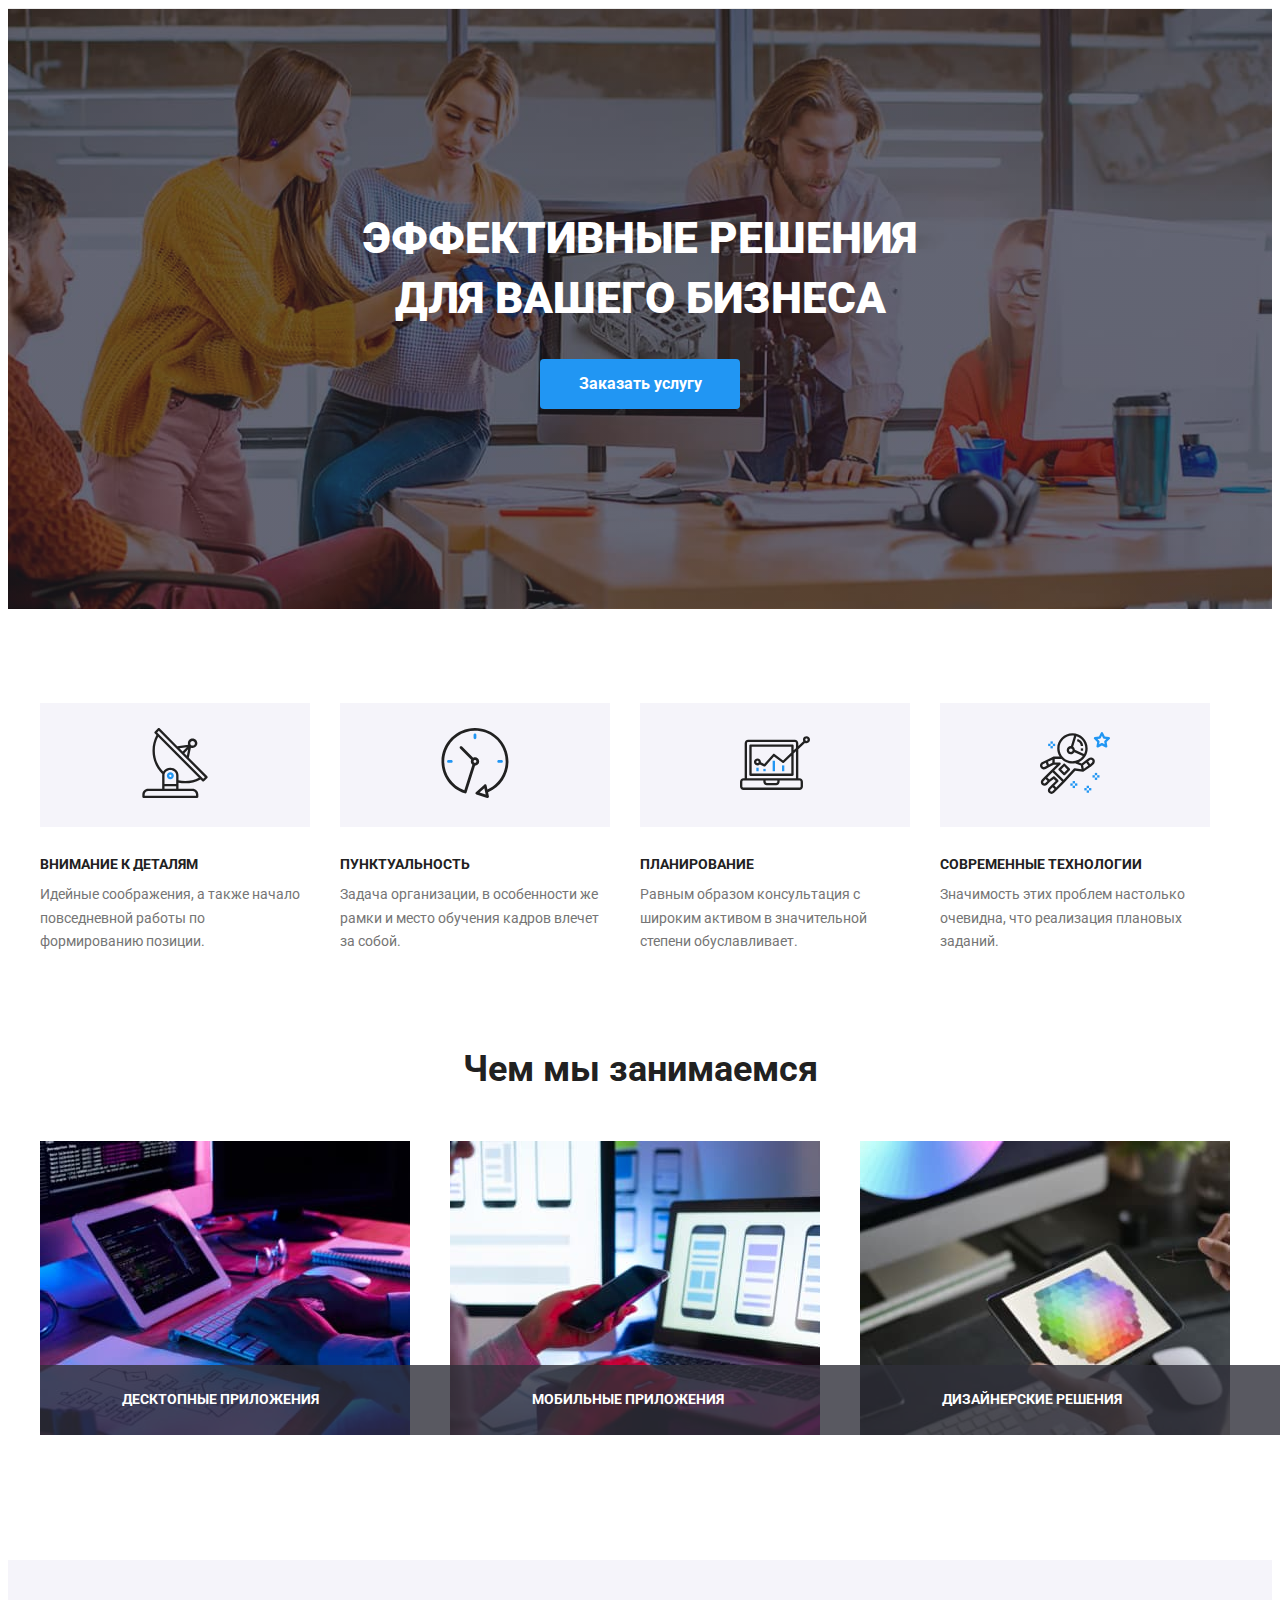
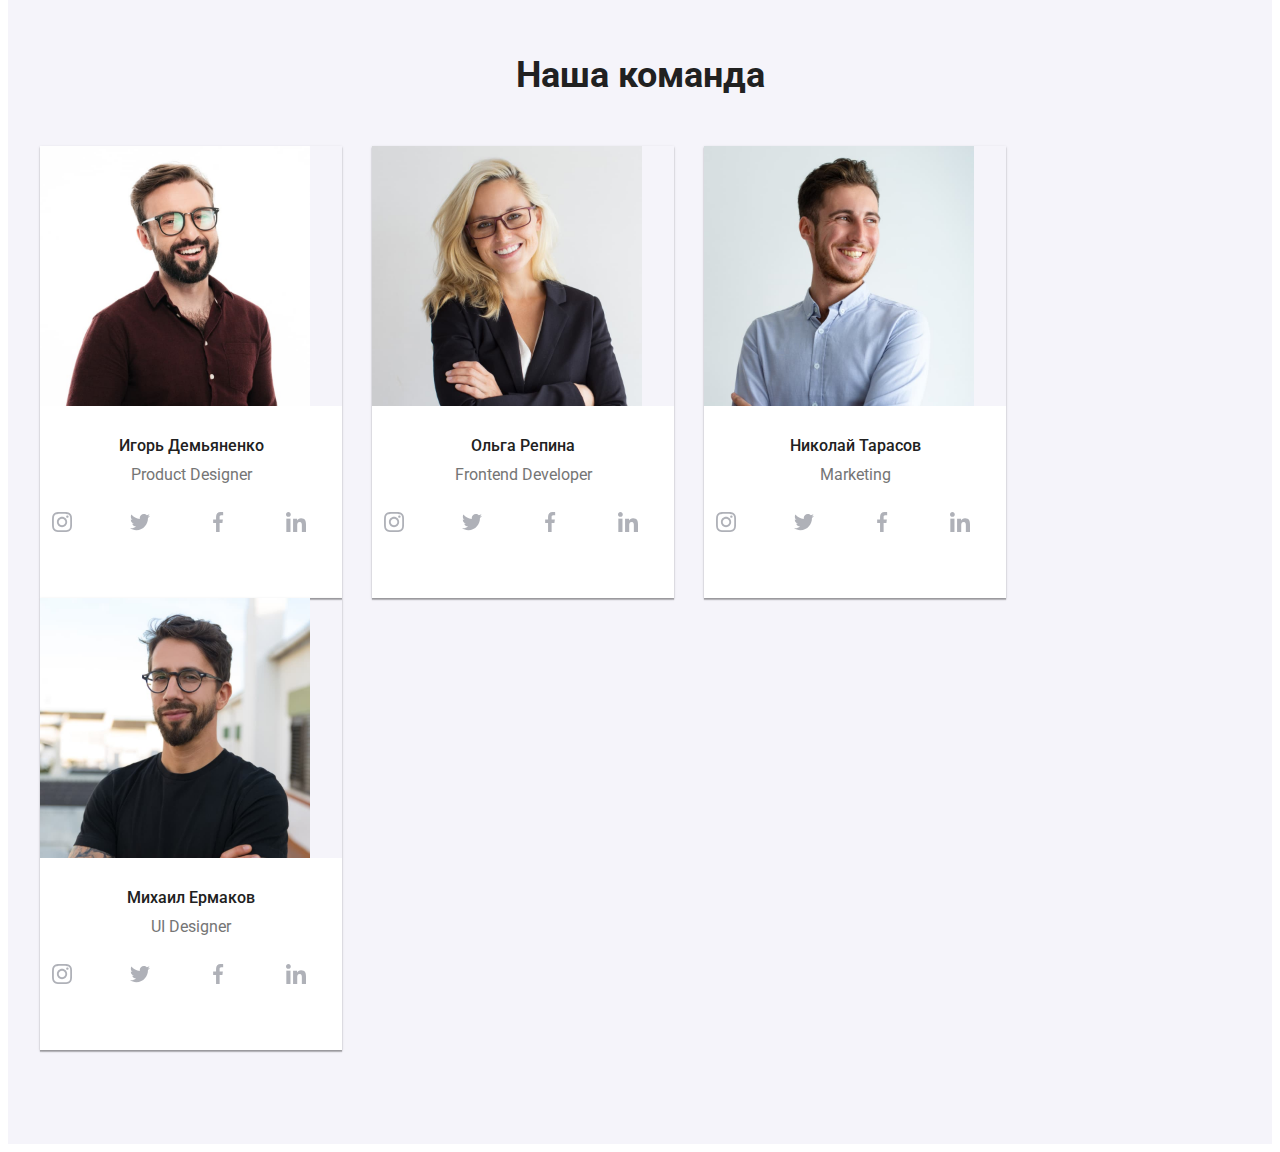
==== index.html @ 9788544d "about+team adaptive" ====
<!DOCTYPE html>
    <html lang="ru">
    <head>
        <meta charset="UTF-8">
        <meta http-equiv="X-UA-Compatible" content="IE=edge">
        <meta name="viewport" content="width=device-width, initial-scale=1.0">
        <title>WebStudio</title>
        <link rel="preconnect" href="https://fonts.gstatic.com">
        <link href="https://fonts.googleapis.com/css2?family=Raleway:wght@700&family=Roboto:wght@400;500;700;900&display=swap" rel="stylesheet">
        <link rel="stylesheet" href="https://cdnjs.cloudflare.com/ajax/libs/modern-normalize/0.2.0/modern-normalize.min.css" integrity="sha512-sqIVMkf5f8XGYI/UZYGs7wODxlUeoj9JknataPfUwtvrSKWMHrMXGZ7Evb6nabFYJQG15vFFyALe6r0nWCD1Ug==" crossorigin="anonymous" referrerpolicy="no-referrer" />
        <link rel="stylesheet" href="https://cdnjs.cloudflare.com/ajax/libs/animate.css/4.1.1/animate.min.css"/>
        <link rel="stylesheet" href="./css/main.min.css">

        </head>
    <body>
        <!-- header -->
         <header class="header">
        <!--<div class="container header-container">
            <nav class="nav">
                <a class="log link" lang="en" href="./">Web<span class="log__studio_black">Studio</span></a>
                <ul class="nav__list">
                    <li class="list nav__item">
                        <a class="link nav__link nav__link_active" href="./index.html">Студия</a>
                    </li>

                    <li class="list nav__item">
                        <a class="link nav__link nav__link_border" href="./portfolio.html">Портфолио</a>
                    </li>

                    <li class="list nav__item">
                        <a class="link nav__link nav__link_border" href="">Контакты</a>
                    </li>
                </ul>
                </nav>
            <ul class="header-adress">
                <li class="list header-adress__list">
                    <a class="link header-adress__link" lang="en" href="mailto:info@devstudio.com">
                        <svg class="header-adress__mail">
                            <use href="./images/svg/symbol-defs.svg#icon-mail">
                            </use>
                        </svg>
                        info@devstudio.com</a>
                    </li>

                <li class="list header-adress__list">
                    <a class="link header-adress__link" href="tel:+380961111111">
                        <svg class="header-adress__tel">
                            <use href="./images/svg/symbol-defs.svg#icon-smartphone">
                            </use>
                        </svg>
                        +38 096 111 11 11</a>
                    </li>
            </ul>
            </div> -->
        </header>
        <main>
        <!-- hero -->
        <section class="hero">
            <h1 class="hero__name">Эффективные решения<br>для вашего бизнеса</h1>
            <button class="button button__hero" type="button" data-modal-open>Заказать услугу</button>
        </section>
        <!-- adout us -->
        <section class="section">
           <div class="container"> 
            <ul class="about">
                <li class="list about__list">
                   <div class="about-us__thumb"> 
                        <svg class="about-img">
                            <use class="about-img__icon" href="./images/svg/symbol-defs.svg#icon-antenna">
                            </use>
                        </svg>
                    </div>
                    <h3 class="about__title">Внимание к деталям</h3>
                    <P class="about__description">Идейные соображения, а также начало повседневной работы по формированию позиции.</P>                    
                </li>

                <li class="list about__list">
                    <div class="about-us__thumb"> 
                        <svg class="about-img">
                            <use class="about-img__icon" href="./images/svg/symbol-defs.svg#icon-clock">
                            </use>
                        </svg>
                    </div>
                    <h3 class="about__title">Пунктуальность</h3>
                    <p class="about__description">Задача организации, в особенности же рамки и место обучения кадров влечет за собой.</p>
                </li>

                <li class="list about__list">
                    <div class="about-us__thumb"> 
                        <svg class="about-img">
                            <use class="about-img__icon" href="./images/svg/symbol-defs.svg#icon-diagram">
                            </use>
                        </svg>
                    </div>
                    <h3 class="about__title">Планирование</h3>
                    <p class="about__description">Равным образом консультация с широким активом в значительной степени обуславливает.</p>
                </li>

                <li class="list about__list">
                    <div class="about-us__thumb"> 
                        <svg class="about-img">
                            <use class="about-img__icon" href="./images/svg/symbol-defs.svg#icon-astronaut">
                            </use>
                        </svg>
                    </div>
                    <h3 class="about__title">Современные технологии</h3>
                    <p class="about__description">Значимость этих проблем настолько очевидна, что реализация плановых заданий.</p>
                </li>
            </ul>
        </div>
        </section>
        <!-- our occupation -->
        <section class="section occupation occupation_none">
            <div class="container">
            <h2 class="title">Чем мы занимаемся</h2>
            <ul class="ocupation__list">
                <li class="list occupation__card">
                    <article>
                    <img src="./images/zanyatiya/box1.jpg"
                    alt="Руки человека печатающие на клавиатуре за компьютерным столом"
                    width="370"
                    height="294">
                    <h3 class="ocupation__description">Десктопные приложения</h3>
                    </article>
                </li>

                <li class="list occupation__card">
                    <article>
                    <img src="./images/zanyatiya/box2.jpg"
                    alt="Руки человека держащие телефон, сидящий за компьютерным столом с ноутбуком"
                    width="370"
                    height="294">
                    </article>
                    <h3 class="ocupation__description">Мобильные приложения</h3>
                </li>

                <li class="list occupation__card">
                    <article>
                    <img src="./images/zanyatiya/box3.jpg"
                    alt="Человеческая рука держит планшет за компьютерным столом с компьютером"
                    width="370"
                    height="294">
                    </article>
                    <h3 class="ocupation__description">Дизайнерские решения</h3>
                </li>
            </ul>
            </div>
        </section>
        <!-- our team -->
        <section class="section team">
            <div class="container">
            <h2 class="title">Наша команда</h2>
            <ul class="team__list">
                <li class="list team__element">
                    <img src="./images/command/igor-demyanenko.jpg"
                        alt="Фото Игоря Демьяненко"
                        width="270"
                        height="260">
                <div class="team__thumb">
                        <h3 class="team__name">Игорь Демьяненко</h3>
                        <p class="team__profession" lang="en">Product Designer</p>
                        
                            <ul class="social">
                            <li class="list social__list">
                               <a class="link icon_background icon_background-gray" href="">
                                    <svg class="icon">
                                        <use class="icon_instagram" href="./images/svg/symbol-defs.svg#icon-instagram">
                                        </use>
                                    </svg>
                                </a>
                            
                            </li>

                            <li class="list social__list">
                                <a class="link icon_background icon_background-gray" href="">
                                <svg class="icon">
                                    <use class="icon_twitter" href="./images/svg/symbol-defs.svg#icon-twitter">
                                    </use>
                                </svg>
                                </a>
                            </li> 

                            <li class="list social__list">
                                <a class="link icon_background icon_background-gray" href="">
                                <svg class="icon">
                                    <use class="icon_facebook" href="./images/svg/symbol-defs.svg#icon-facebook">
                                    </use>
                                </svg>
                                </a>
                            </li>

                            <li class="list social__list">
                                <a class="link icon_background icon_background-gray" href="">
                                <svg class="icon">
                                    <use class="icon_linkedin" href="./images/svg/symbol-defs.svg#icon-linkedin">
                                    </use>
                                </svg>
                                </a>
                            </li>
                        </ul>
                    </div>
                </li>

                <li class="list team__element">
                    <img src="./images/command/olga-repina.jpg"
                        alt="Фото Ольги Репиной"
                        width="270"
                        height="260">
                    <div class="team__thumb">
                        <h3 class="team__name">Ольга Репина</h3>
                        <p class="team__profession" lang="en">Frontend Developer</p>

                        <ul class="social">
                            <li class="list social__list">
                                <a class="link icon_background icon_background-gray" href="">
                                    <svg class="icon">
                                        <use class="icon_instagram" href="./images/svg/symbol-defs.svg#icon-instagram">
                                        </use>
                                    </svg>
                                </a>
                        
                            </li>
                        
                            <li class="list social__list">
                                <a class="link icon_background icon_background-gray" href="">
                                    <svg class="icon">
                                        <use class="icon_twitter" href="./images/svg/symbol-defs.svg#icon-twitter">
                                        </use>
                                    </svg>
                                </a>
                            </li>
                        
                            <li class="list social__list">
                                <a class="link icon_background icon_background-gray" href="">
                                    <svg class="icon">
                                        <use class="icon_facebook" href="./images/svg/symbol-defs.svg#icon-facebook">
                                        </use>
                                    </svg>
                                </a>
                            </li>
                        
                            <li class="list social__list">
                                <a class="link icon_background icon_background-gray" href="">
                                    <svg class="icon">
                                        <use class="icon_linkedin" href="./images/svg/symbol-defs.svg#icon-linkedin">
                                        </use>
                                    </svg>
                                </a>
                            </li>
                        </ul>

                    </div>
                </li>

                <li class="list team__element">
                    <img src="./images/command/nikolai-tarasov.jpg"
                        alt="Фото Николая Тарасова"
                        width="270"
                        height="260">
                    <div class="team__thumb">
                        <h3 class="team__name">Николай Тарасов</h3>
                        <p class="team__profession" lang="en">Marketing</p>

                        <ul class="social">
                            <li class="list social__list">
                                <a class="link icon_background icon_background-gray" href="">
                                    <svg class="icon">
                                        <use class="icon_instagram" href="./images/svg/symbol-defs.svg#icon-instagram">
                                        </use>
                                    </svg>
                                </a>
                        
                            </li>
                        
                            <li class="list social__list">
                                <a class="link icon_background icon_background-gray" href="">
                                    <svg class="icon">
                                        <use class="icon_twitter" href="./images/svg/symbol-defs.svg#icon-twitter">
                                        </use>
                                    </svg>
                                </a>
                            </li>
                        
                            <li class="list social__list">
                                <a class="link icon_background icon_background-gray" href="">
                                    <svg class="icon">
                                        <use class="icon_facebook" href="./images/svg/symbol-defs.svg#icon-facebook">
                                        </use>
                                    </svg>
                                </a>
                            </li>
                        
                            <li class="list social__list">
                                <a class="link icon_background icon_background-gray" href="">
                                    <svg class="icon">
                                        <use class="icon_linkedin" href="./images/svg/symbol-defs.svg#icon-linkedin">
                                        </use>
                                    </svg>
                                </a>
                            </li>
                        </ul>
                    
                    </div>
                </li>

                <li class="list team__element">
                    <img src="./images/command/mihail-ermakov.jpg"
                        alt="Фото Михаила Ермакова"
                        width="270"
                        height="260">
                    <div class="team__thumb">
                        <h3 class="team__name">Михаил Ермаков</h3>
                        <p class="team__profession" lang="en">UI Designer</p>

                        <ul class="social">
                            <li class="list social__list">
                                <a class="link icon_background icon_background-gray" href="">
                                    <svg class="icon">
                                        <use class="icon_instagram" href="./images/svg/symbol-defs.svg#icon-instagram">
                                        </use>
                                    </svg>
                                </a>
                        
                            </li>
                        
                            <li class="list social__list">
                                <a class="link icon_background icon_background-gray" href="">
                                    <svg class="icon">
                                        <use class="icon_twitter" href="./images/svg/symbol-defs.svg#icon-twitter">
                                        </use>
                                    </svg>
                                </a>
                            </li>
                        
                            <li class="list social__list">
                                <a class="link icon_background icon_background-gray" href="">
                                    <svg class="icon">
                                        <use class="icon_facebook" href="./images/svg/symbol-defs.svg#icon-facebook">
                                        </use>
                                    </svg>
                                </a>
                            </li>
                        
                            <li class="list social__list">
                                <a class="link icon_background icon_background-gray" href="">
                                    <svg class="icon">
                                        <use class="icon_linkedin" href="./images/svg/symbol-defs.svg#icon-linkedin">
                                        </use>
                                    </svg>
                                </a>
                            </li>
                        </ul>
                    
                    </div>
                </li>
              </ul>
            </div>
        </section>
        <!-- regular clients -->
        <!-- <section class="section">
            <div class="container">
                <h2 class="title">Постоянные клиенты</h2>
                
                <ul class="clients">
                    <li class="list clients_list">
                        <a href="" class="link clients-log">
                            <svg class="clients-log_fill" width="41px" height="46.7px">
                                <use href="./images/svg/symbol-defs.svg#icon-logo-ya-end-co">
                                </use>
                            </svg>
                        </a>
                    </li>

                    <li class="list clients_list">
                        <a href="" class="link clients-log">
                            <svg class="clients-log_fill" width="40px" height="52px">
                                <use href="./images/svg/symbol-defs.svg#icon-logo-tagline-here">
                                </use>
                            </svg>
                        </a>
                    </li>

                    <li li class="list clients_list">
                        <a href="" class="link clients-log">
                            <svg class="clients-log_fill" width="43.5px" height="41.2px">
                                <use href="./images/svg/symbol-defs.svg#icon-logo-company">
                                </use>
                            </svg>
                        </a>
                    </li>

                    <li class="list clients_list">
                        <a href="" class="link clients-log">
                            <svg class="clients-log_fill" width="84.4px" height="40.6px">
                                <use href="./images/svg/symbol-defs.svg#icon-logo-foster-peters">
                                </use>
                            </svg>
                        </a>
                    </li>

                    <li li class="list clients_list">
                        <a href="" class="link clients-log">
                            <svg class="clients-log_fill" width="62.5px" height="45.4px">
                                <use href="./images/svg/symbol-defs.svg#icon-logo-brand">
                                </use>
                            </svg>
                        </a>
                    </li>

                    <li li class="list clients_list">
                        <a href="" class="link clients-log">
                            <svg class="clients-log_fill" width="93.8px" height="43.9px">
                                <use href="./images/svg/symbol-defs.svg#icon-logo-tag-line">
                                </use>
                            </svg>
                        </a>
                    </li>
                    
                </ul>

            </div>
        </section> -->
    </main>
    <!-- footer -->
<!-- <footer class="footer">
    <div class="container footer_container">
        
        <ul>
            <li class="list">
                <a lang="en" class="log link" href="./">Web<span class="log__studio_white">Studio</span></a>
                <address>
                <a class="adress-phisical link" href="https://www.google.com.ua/maps/place/%D0%B1%D1%83%D0%BB.+%D0%9B%D0%B5%D1%81%D0%B8+%D0%A3%D0%BA%D1%80%D0%B0%D0%B8%D0%BD%D0%BA%D0%B8,+26,+%D0%9A%D0%B8%D0%B5%D0%B2,+02000/@50.4262032,30.5379608,17z/data=!4m5!3m4!1s0x40d4cf0e033ecbe9:0x57a4dffefec77da0!8m2!3d50.4265807!4d30.5383858"
                target="_blank" rel="noopener norefferer">
                г. Киев, пр-т Леси Украинки, 26
                </a>
            </address>
            </li>

            <li class="list"><a class="adress link" href="mailto:info@example.com">info@example.com</a>
            </li>

            <li class="list"><a class="adress link" href="tel:+380991111111">+38 099 111 11 11</a>
            </li>
        </ul>
    
        <!-- footer social list -->

        <!-- <div class="footer-social">
            <h3 class="footer-social_name">Присоединяйтесь</h3>
            <ul class="social">
                <li class="list social__list">
                    <a class="link icon_background icon_background-white" href="">
                        <svg class="icon icon_white">
                        <use class="icon" href="./images/svg/symbol-defs.svg#icon-instagram">
                        </use>
                    </svg>
                    </a>
                </li>

                <li class="list social__list">
                    <a class="link icon_background icon_background-white" href="">
                        <svg class="icon icon_white">
                        <use class="icon" href="./images/svg/symbol-defs.svg#icon-twitter">
                        </use>
                    </svg>
                    </a>
                </li> 

                <li class="list social__list">
                    <a class="link icon_background icon_background-white" href="">
                        <svg class="icon icon_white">
                        <use class="icon" href="./images/svg/symbol-defs.svg#icon-facebook">
                        </use>
                        </svg>
                    </a>
                </li>

                <li class="list social__list">
                    <a class="link icon_background icon_background-white" href="">
                        <svg class="icon icon_white">
                        <use class="icon" href="./images/svg/symbol-defs.svg#icon-linkedin">
                        </use>
                    </svg>
                    </a>
                </li>
            </ul>
        </div> -->
        <!-- Footer form -->
<!--        
       <form action="#" class="footer-form">
            <p class="footer-form-name">Подпишитесь на рассылку</p>
            <div class="footer-form-container">
                <label class="footer-form-field">
                    <input type="email" class="footer-form-input" placeholder="E-mail" name="footer-user-name" required>
                </label>
                <button type="submit" class="button button__footer">Подписаться
                    <svg class="icon-icon-send" width="24px" height="24px">
                        <use href="./images/svg/symbol-defs.svg#icon-icon-send">
                    </use>
                </svg>    
            </button>   
       </form> 
       </div>
    </div>
</footer>  -->
<!-- Modal window -->
<div class="backdrop is-hidden" data-modal>
    <div class="modal">
        <button type="button" class="button-close" data-modal-close>
            <svg class="icon-close-black" width="18px" height="18px">
                <use href="./images/svg/symbol-defs.svg#icon-close-black">
                </use>
            </svg> 
        </button>
        <form action="#" class="modal-form">
            <p class="modal-form-head">Оставьте свои данные, мы вам перезвоним</p>
            <label class="modal-form-field">Имя
                <span class="modal-form-field-icon">
                <input type="text" class="modal-form-input" name="user-name" minlength="2" pattern="[a-zA-Zа-яёФ-ЯЁ]+" title="Имя должно содержать символы кирилици или латиницы" required>
                <svg class="modal-form-icon">
                    <use class="icon-person-black" href="./images/svg/symbol-defs.svg#icon-person-black">
                    </use>
                </svg>
            </span>
            </label>
                
            <label class="modal-form-field">Телефон
                <span class="modal-form-field-icon">
                <input type="tel" class="modal-form-input" name="user-name" pattern="[0-9]{3}-[0-9]{3}-[0-9]{2}-[0-9]{2}" title="096-000-00-00" required>
                <svg class="modal-form-icon">
                    <use class="icon-phone-black" href="./images/svg/symbol-defs.svg#icon-phone-black">
                    </use>
                </svg>
            </span>
            </label>

            <label class="modal-form-field">Почта
                <span class="modal-form-field-icon">
                <input type="email" class="modal-form-input" name="user-name" required>
                <svg class="modal-form-icon">
                    <use class="icon-email-black" href="./images/svg/symbol-defs.svg#icon-email-black">
                    </use>
                </svg>
            </span>
            </label>

            <label class="modal-form-field">Комментарий
                <textarea name="user-messege" class="modal-form-message" placeholder="Введите текст"></textarea>
            </label>
            <input type="checkbox" class="modal-form-chackbox visually-hidden" id="accept-policy">
            <label for="accept-policy" class="modal-form-checkbox-label">Соглашаюсь с рассылкой и принимаю&nbsp;<a href="" class="modal-form-label-link">Условия договора</a></label>
            <button type="submit" class="button button__modal">Отправить</button>
        </form>
    </div>
</div>

<script src="./js/modal.js"></script>
</body>
</html>
---- css/main.min.css ----
:root{--accent-color: #2196f3;--title-color: #212121;--about-us-card-gap: 30px;--icon-fill: #757575}.visually-hidden{position:absolute !important;clip:rect(1px 1px 1px 1px);clip:rect(1px, 1px, 1px, 1px);padding:0 !important;border:0 !important;height:1px !important;width:1px !important;overflow:hidden}body{color:#757575;font-family:Roboto, sans-serif}.list{list-style:none}.link{text-decoration:none}img{display:block;max-width:100%;height:auto}.section{padding-top:60px;padding-bottom:60px}@media screen and (min-width: 1200px){.section{padding-top:94px;padding-bottom:94px}}.title{font-family:Roboto, sans-serif;font-weight:700;font-size:36px;line-height:1.17;text-align:center;color:var(--title-color);margin-bottom:50px}h1,h2,h3,h4,h5,h6,p{margin-top:0;margin-bottom:0}ul,ol{margin-top:0;margin-bottom:0;padding-left:0}.container{margin-left:auto;margin-right:auto;width:100%;padding-left:15px;padding-right:15px}@media screen and (min-width: 480px){.container{max-width:480px}}@media screen and (min-width: 768px){.container{max-width:768px}}@media screen and (min-width: 1200px){.container{max-width:1200px}}.button{display:flex;align-items:center;text-align:center;min-width:200px;height:50px;background-color:var(--accent-color);font-family:Roboto, sans-serif;font-weight:700;font-size:16px;line-height:1.88;color:white;cursor:pointer;border-radius:4px}.button:hover,.button:focus{background-color:#188ce8}.button__hero{justify-content:center;margin:0 auto;padding:10px 32px;border:0px solid transparent;transition:background-color 250ms cubic-bezier(0.4, 0, 0.2, 1)}.button__footer{position:absolute;justify-content:flex-start;right:0;top:36px;padding:10px 29px;border:0px solid transparent;transition:background-color 250ms cubic-bezier(0.4, 0, 0.2, 1)}.button__modal{justify-content:center;margin:0 auto;padding:10px 55px;border:0px solid transparent;transition:background-color 250ms cubic-bezier(0.4, 0, 0.2, 1)}.social{display:flex;justify-content:center;align-items:center}.social__list{display:flex;justify-content:space-around}.social__list:not(:last-child){margin-right:10px}.icon{height:20px;width:20px}.icon_background{width:44px;height:44px;padding:12px;border-radius:50%;align-items:center;transition:background-color 250ms cubic-bezier(0.4, 0, 0.2, 1)}.icon_background:hover,.icon_background:focus{width:44px;height:44px;background-color:#2196f3;border-radius:50%;fill:white}.icon_background-gray{fill:#afb1b8;transition:background-color 250ms cubic-bezier(0.4, 0, 0.2, 1);transition:fill 250ms cubic-bezier(0.4, 0, 0.2, 1)}.footer-social{margin-left:70px}.footer-social_name{color:white;font-family:Roboto, sans-serif;font-weight:700;font-size:14px;line-height:.88;text-transform:uppercase;margin-bottom:20px}.icon_background-white{fill:white;background-color:rgba(255,255,255,0.1)}.icon_white{fill:white}.backdrop{position:fixed;top:0;left:0;width:100vw;height:100vh;background-color:rgba(0,0,0,0.2);transition:opacity 250ms cubic-bezier(0.4, 0, 0.2, 1),visibility 250ms cubic-bezier(0.4, 0, 0.2, 1)}.modal{position:absolute;left:50%;top:50%;transform:translate(-50%, -50%);width:528px;height:581px;border-radius:4px;background-color:#ffffff;padding:40px}.button-close{display:flex;position:absolute;top:8px;right:8px;width:32px;height:32px;border-radius:50%;border:1px solid rgba(0,0,0,0.1);background-color:transparent;cursor:pointer;padding:6px}.button-close:hover .icon-close-black{fill:var(--accent-color)}.icon-close-black{text-align:center;justify-content:center;fill:#000000}.is-hidden{opacity:0;visibility:hidden;pointer-events:none}.modal-form{display:flex;flex-direction:column;color:#757575}.modal-form-head{font-family:Roboto, sans-serif;font-weight:700;font-size:20px;line-height:1.15;color:#212121;text-align:center;margin-bottom:30px}.modal-form-input{width:100%;height:40px;border:1px solid rgba(33,33,33,0.2);border-radius:4px;padding-left:42px;transition:border-color 250ms cubic-bezier(0.4, 0, 0.2, 1)}.modal-form-field{font-family:Roboto, sans-serif;font-weight:400;font-size:12px;line-height:1.17;margin-bottom:10px}.modal-form-icon{position:absolute;width:18px;height:18px;left:12px;top:50%;fill:#212121;transform:translateY(-50%);transition:fill 250ms cubic-bezier(0.4, 0, 0.2, 1)}.modal-form-field-icon{display:block;position:relative;margin-top:4px}.modal-form-input:focus{outline:none;border-color:var(--accent-color)}.modal-form-input:focus+.modal-form-icon{fill:var(--accent-color)}.modal-form-message{width:100%;height:120px;padding:12px 16px;font-family:Roboto, sans-serif;font-weight:400;font-size:12px;line-height:1.17;border:1px solid rgba(33,33,33,0.2);border-radius:4px;resize:none;transition:border-color 250ms cubic-bezier(0.4, 0, 0.2, 1)}.modal-form-message::placeholder{color:rgba(117,117,117,0.5)}.modal-form-message:focus{outline:none;border-color:var(--accent-color)}.modal-form-chackbox:checked+.modal-form-checkbox-label::before{background-image:url(../images/svg/icon-check.svg);border:none}.modal-form-chackbox:focus+.modal-form-checkbox-label::before{background-image:url(../images/svg/icon-check.svg);border:none}.modal-form-checkbox-label::before{display:block;content:"";width:16px;height:15px;border:1px solid #212121;cursor:pointer;margin-right:7px}.modal-form-checkbox-label{display:flex;align-items:center;justify-content:center;font-family:Roboto, sans-serif;font-weight:400;font-size:14px;line-height:1.71;margin-bottom:30px;margin-top:10px}.header{border-bottom:1px solid #ececec}.header-container{display:flex;align-items:center}.log{color:var(--accent-color);font-family:Raleway, sans-serif;font-weight:700;font-size:26px;line-height:1.19;margin-right:93px}.log__studio_black{color:#000000}.log__studio_white{color:#ffffff}.nav{display:flex;align-items:center}.nav__list{display:flex;align-items:center}.nav__link{display:flex;padding-top:32px;padding-bottom:32px;color:var(--title-color);font-family:Roboto, sans-serif;font-weight:500;font-size:14px;line-height:1.14}.nav__link:hover,.nav__link:focus{color:var(--accent-color)}.nav__item:not(:last-child){margin-right:50px}.nav__link_border{position:relative}.nav__link_border::after{content:"";position:absolute;display:block;width:100%;height:4px;bottom:0;width:100%;background-color:var(--accent-color);border-radius:2px;transform:scaleX(0);transition:transform 250ms cubic-bezier(0.4, 0, 0.2, 1)}.nav__link_border:hover::after,.nav__link_border:focus::after{transform:scaleX(1)}.nav__link_active{position:relative;color:var(--accent-color)}.nav__link_active::after{content:"";position:absolute;display:block;width:100%;height:4px;bottom:0;width:100%;background-color:var(--accent-color);border-radius:2px}.header-adress{display:flex;align-items:center;margin-left:auto}.header-adress__list{display:flex}.header-adress__list:not(:last-child){margin-right:30px}.header-adress__link{display:flex;align-items:center;color:var(--icon-fill);font-family:Roboto, sans-serif;font-weight:500;font-size:14px;line-height:1.14;transition:color 250ms cubic-bezier(0.4, 0, 0.2, 1)}.header-adress__link:hover,.header-adress__link:focus{color:var(--accent-color)}.header-adress__link:hover .header-adress__mail,.header-adress__link:focus .header-adress__mail,.header-adress__link:hover .header-adress__tel,.header-adress__link:focus .header-adress__tel{fill:var(--accent-color)}.header-adress__mail{height:12px;width:16px;fill:var(--icon-fill);margin-right:10px;transition:fill 250ms cubic-bezier(0.4, 0, 0.2, 1)}.header-adress__tel{height:16px;width:10px;fill:var(--icon-fill);margin-right:10px;transition:fill 250ms cubic-bezier(0.4, 0, 0.2, 1)}.hero{padding-top:118px;padding-bottom:118px;background-color:rgba(47,48,58,0.4);background-image:linear-gradient(to right, rgba(47,48,58,0.4), rgba(47,48,58,0.4)),url(../images/hero/hero-background.jpg);background-repeat:no-repeat;margin-right:auto;margin-left:auto;max-width:1600px;background-position:center;background-size:cover}@media screen and (min-width: 1200px){.hero{padding-top:200px;padding-bottom:200px}}.hero__name{color:white;font-family:Roboto, sans-serif;font-weight:900;font-size:26px;line-height:1.62;text-align:center;text-transform:uppercase;margin-bottom:30px}@media screen and (min-width: 1200px){.hero__name{font-weight:900;font-size:44px;line-height:1.36}}@media screen and (min-width: 768px){.about{max-width:768px;display:flex;flex-wrap:wrap;margin-left:-30px}}@media screen and (min-width: 1200px){.about{max-width:1200px;display:flex;flex-wrap:wrap}}.about__list{margin-bottom:-30px}@media screen and (min-width: 768px){.about__list{flex-basis:calc((100% - 60px) / 2);margin-left:var(--about-us-card-gap)}}@media screen and (min-width: 1200px){.about__list{flex-basis:calc((100% - 120px) / 4)}}.about__title{color:var(--title-color);font-family:Roboto, sans-serif;font-weight:700;font-size:14px;line-height:1.14;text-transform:uppercase;text-align:center}@media screen and (min-width: 768px){.about__title{text-align:left}}.about__description{font-family:Roboto, sans-serif;font-weight:400;font-size:14px;line-height:1.71;margin-top:10px;margin-bottom:30px}.about-us__thumb{padding:25px 100px;background-color:#f5f4fa;margin-bottom:30px;text-align:center}.about-img{height:70px;width:70px}.about-img__icon{height:70px;width:70px}.occupation{padding-top:0}.ocupation__list{display:flex;margin-right:-30px}.occupation__card{position:relative;margin-right:30px;margin-bottom:31px;flex-basis:calc((100% - 90px) / 3)}.ocupation__description{position:absolute;bottom:0;width:100%;font-family:Roboto, sans-serif;font-weight:700;font-size:14px;line-height:1.14;text-transform:uppercase;padding:27px 82px;background:rgba(47,48,58,0.8);color:white}.occupation_none{display:none}@media screen and (min-width: 1200px){.occupation_none{display:block}}.team{background-color:#f5f4fa}.team__name{color:var(--title-color);font-family:Roboto, sans-serif;font-weight:500;font-size:16px;line-height:1.19;text-align:center}.team__profession{font-family:Roboto, sans-serif;font-weight:400;font-size:16px;line-height:1.19;text-align:center;margin-top:10px;margin-bottom:16px}@media screen and (min-width: 768px){.team__list{max-width:768px;display:flex;flex-wrap:wrap;margin-left:-30px}}@media screen and (min-width: 1200px){.team__list{max-width:1200px;display:flex;flex-wrap:wrap}}.team__element{box-shadow:0px 2px 1px 0px rgba(0,0,0,0.2),0px 1px 1px 0px rgba(0,0,0,0.14),0px 1px 3px 0px rgba(0,0,0,0.12)}@media screen and (min-width: 768px){.team__element{flex-basis:calc((100% - 60px) / 2);margin-left:var(--about-us-card-gap)}}@media screen and (min-width: 1200px){.team__element{flex-basis:calc((100% - 120px) / 4)}}.team__thumb{padding-top:30px;padding-bottom:30px;background-color:white}.clients{display:flex;justify-content:space-between;align-items:center}.clients_list{display:flex;width:170px;height:92px;padding:16px 32px;border-top:1px solid #afb1b8;border-right:1px solid #afb1b8;border-bottom:1px solid #afb1b8;border-left:1px solid #afb1b8;border-radius:4px;align-items:center;justify-content:center}.clients-log_fill{width:170px;height:60px;fill:#afb1b8;transition:fill 250ms cubic-bezier(0.4, 0, 0.2, 1)}.clients-log{display:flex;width:170px;height:92px;align-items:center;justify-content:center}.clients-log:hover{border-top:1px solid #2196f3;border-right:1px solid #2196f3;border-bottom:1px solid #2196f3;border-left:1px solid #2196f3;border-radius:4px;fill:#2196f3}.clients-log:hover .clients-log_fill,.clients-log:focus .clients-log_fill{fill:#2196f3}.footer{background-color:#2f303a;padding-top:60px;padding-bottom:60px;display:flex}.footer_container{display:flex}.adress-phisical{display:block;color:#ffffff;font-family:Roboto, sans-serif;font-style:normal;font-weight:400;font-size:14px;line-height:1.71;margin-top:20px;transition:color 250ms cubic-bezier(0.4, 0, 0.2, 1)}.adress-phisical:hover,.adress-phisical:focus{color:var(--accent-color)}.adress{display:block;color:rgba(255,255,255,0.6);font-family:Roboto, sans-serif;font-style:normal;font-weight:400;font-size:14px;line-height:1.71;margin-top:9px;transition:color 250ms cubic-bezier(0.4, 0, 0.2, 1)}.adress:hover,.adress:focus{color:var(--accent-color)}.portfolio-list{display:flex;justify-content:center;padding-bottom:50px}.portfolio-item:not(:first-child){margin-left:8px}.portfolio-title{display:none}.filter-batton{font-family:Roboto, sans-serif;font-weight:500;font-size:16px;line-height:1.63;text-align:center;border-radius:4px;cursor:pointer;background-color:#f5f4fa;padding:6px 22px;border:none;transition:background-color 250ms cubic-bezier(0.4, 0, 0.2, 1),color 250ms cubic-bezier(0.4, 0, 0.2, 1),box-shadow 250ms cubic-bezier(0.4, 0, 0.2, 1)}.filter-batton:hover,.filter-batton:focus{background-color:var(--accent-color);box-shadow:0px 2px 2px 0px rgba(0,0,0,0.12),0px 1px 2px 0px rgba(0,0,0,0.08),0px 3px 1px 0px rgba(0,0,0,0.1);color:white}.photo-list-link{display:block}.photo-list-link:hover .photo-list-text,.photo-list-link:focus .photo-list-text{transform:translateY(0%)}.photo-list-card{position:relative;overflow:hidden}.photo-list-text{position:absolute;top:0;left:0;height:100%;width:100%;overflow:auto;display:block;font-family:Roboto, sans-serif;font-weight:400;font-size:18px;line-height:1.56;color:white;background-color:rgba(33,150,243,0.9);padding:63px 24px;transform:translateY(100%);transition:transform 250ms cubic-bezier(0.4, 0, 0.2, 1)}.photo-list{display:flex;flex-wrap:wrap;margin-right:-30px;margin-top:-30px}.photo-list .list{margin-top:34px;margin-right:30px;flex-basis:calc((100% - 90px) / 3)}.photo-list .list:nth-child(3n){margin-right:0}.photo-list h2{color:var(--title-color);font-family:Roboto, sans-serif;font-weight:700;font-size:18px;line-height:2}.photo-list p{font-family:Roboto, sans-serif;font-weight:400;font-size:16px;line-height:1.88;color:#757575}.photo-list-description{padding:20px 24px;border-left:1px solid #ececec;border-right:1px solid #ececec;border-bottom:1px solid #ececec}.shadow-list{transition:box-shadow 250ms cubic-bezier(0.4, 0, 0.2, 1)}.shadow-list:hover,.shadow-list:focus{box-shadow:0px 4px 4px 0px rgba(0,0,0,0.25)}.footer-form-container{width:100%}.footer-form{display:flex;justify-content:flex-end;color:white;margin-left:auto;position:relative}.footer-form-name{display:flex;width:570px}.footer-form-input{display:block;width:358px;height:50px;background-color:#2f303a;border:1px solid rgba(255,255,255,0.3);border-radius:4px;position:absolute;top:36px;left:0px;padding-left:16px}.footer-form-input::placeholder{color:rgba(255,255,255,0.6)}.icon-icon-send{position:absolute;top:13px;right:28px;fill:white}
/*# sourceMappingURL=main.min.css.map */
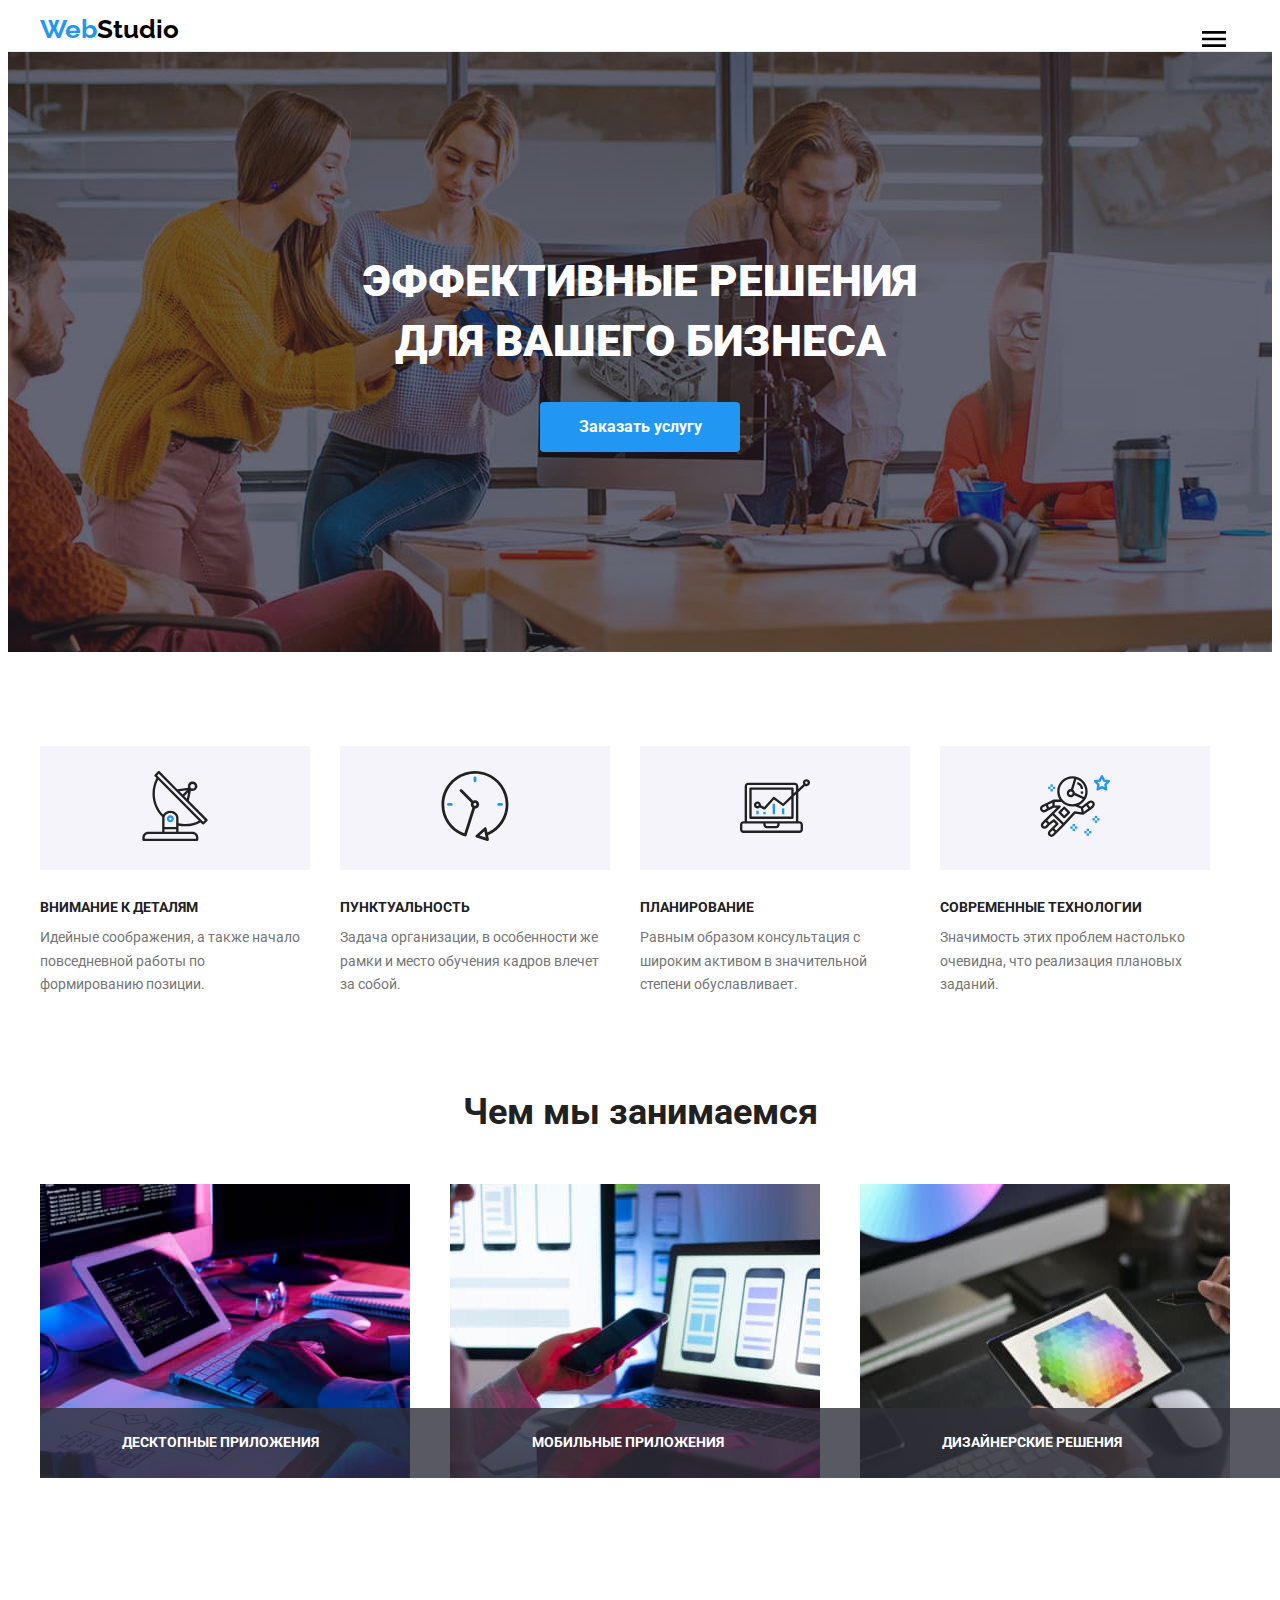
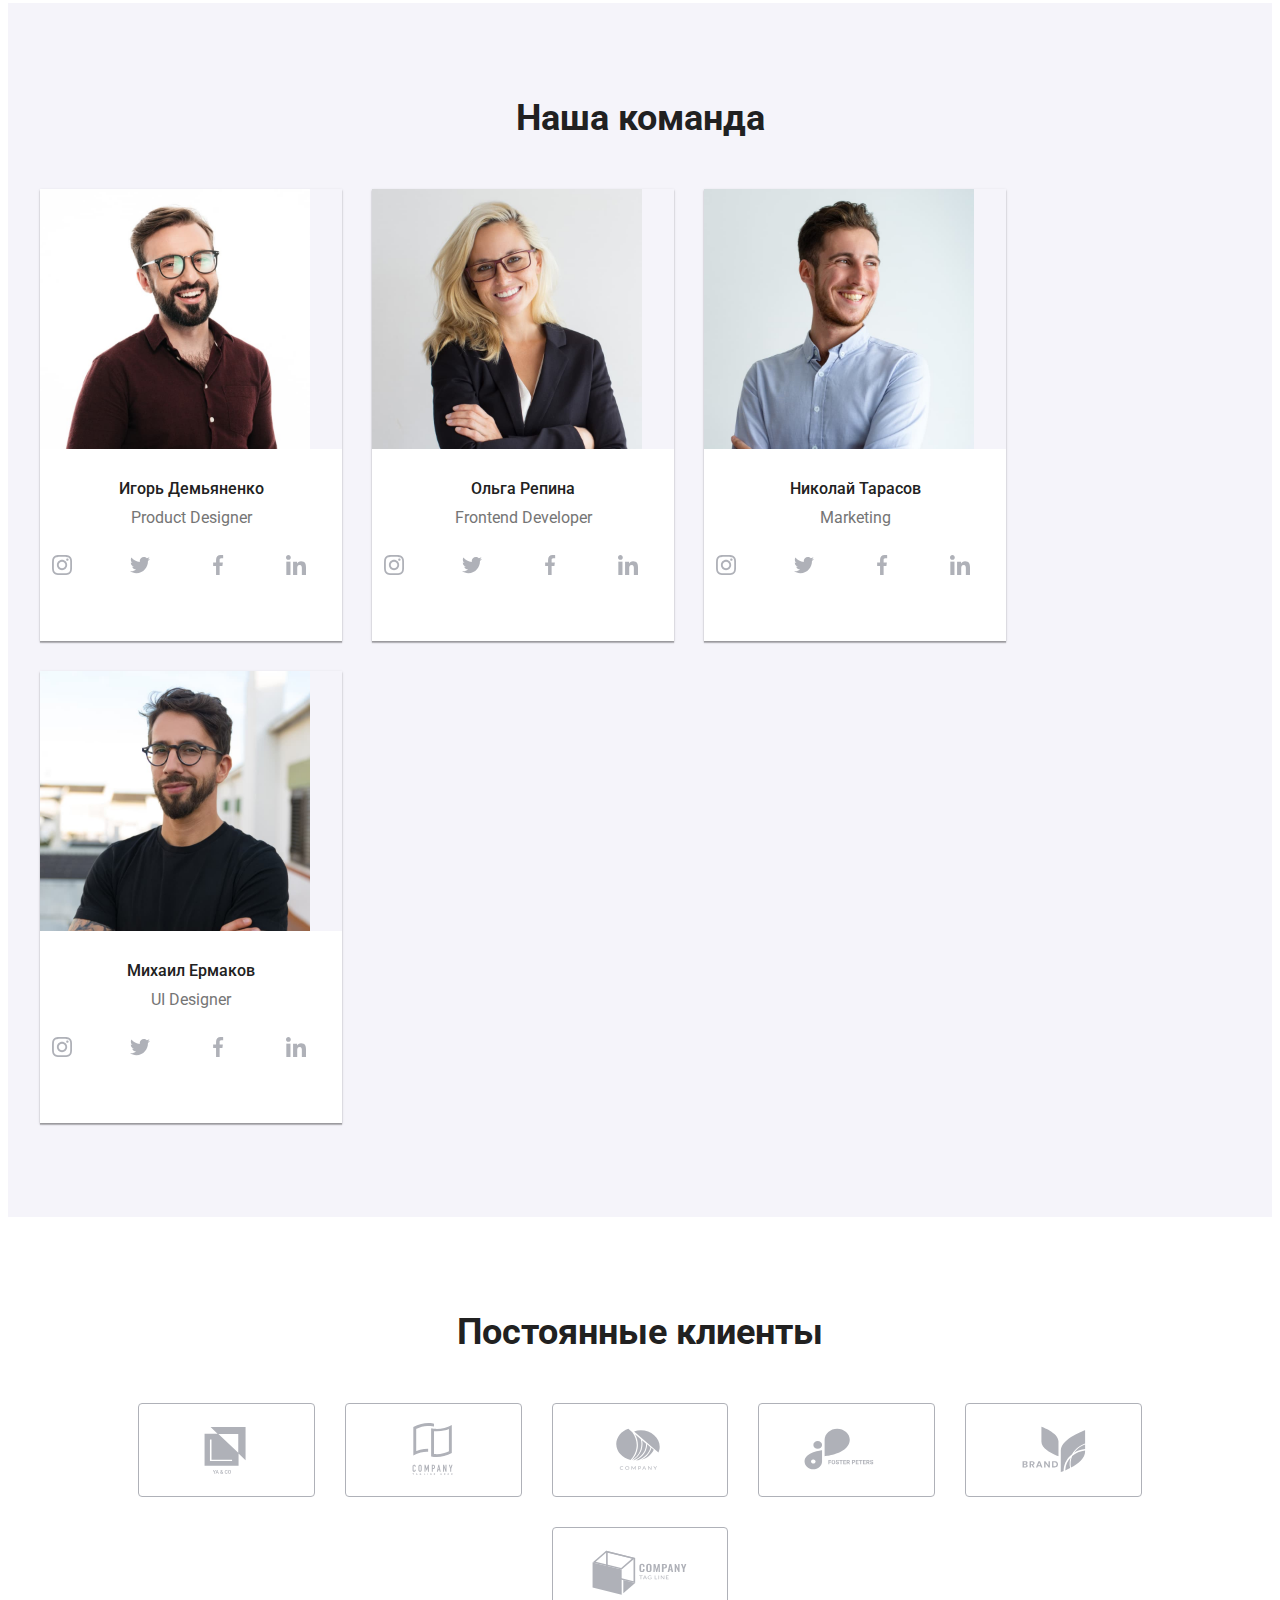
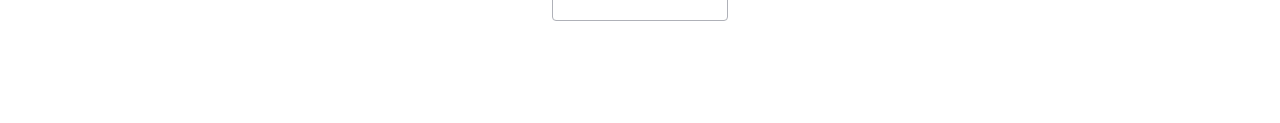
==== commit 22e49d42: "adaptive5" ====
--- a/index.html
+++ b/index.html
@@ -15,10 +15,10 @@
     <body>
         <!-- header -->
          <header class="header">
-        <!--<div class="container header-container">
+        <div class="container header-container">
             <nav class="nav">
                 <a class="log link" lang="en" href="./">Web<span class="log__studio_black">Studio</span></a>
-                <ul class="nav__list">
+                <!-- <ul class="nav__list">
                     <li class="list nav__item">
                         <a class="link nav__link nav__link_active" href="./index.html">Студия</a>
                     </li>
@@ -30,9 +30,9 @@
                     <li class="list nav__item">
                         <a class="link nav__link nav__link_border" href="">Контакты</a>
                     </li>
-                </ul>
+                </ul> -->
                 </nav>
-            <ul class="header-adress">
+            <!-- <ul class="header-adress">
                 <li class="list header-adress__list">
                     <a class="link header-adress__link" lang="en" href="mailto:info@devstudio.com">
                         <svg class="header-adress__mail">
@@ -50,8 +50,68 @@
                         </svg>
                         +38 096 111 11 11</a>
                     </li>
-            </ul>
-            </div> -->
+            </ul> -->
+            <!-- mobil menu -->
+            <button type="button" class="header__mobil-menu" data-menu-open>
+                <svg class="icon-burger-icon" width="24px" height="16px">
+                    <use href="./images/svg/symbol-defs.svg#icon-burger-icon">
+                    </use>
+                </svg>
+            </button>
+            </div>
+<div class="mob-menu is-hidden" mob-menu>
+    <div class="container">
+        <button type="button" class="mob-button-close" data-menu-close>
+            <svg class="mob-icon-close" width="19px" height="19px">
+                <use href="./images/svg/symbol-defs.svg#icon-close-black">
+                </use>
+            </svg>
+        </button>
+<ul class="mob-menu-list list">
+    <li class="mob-menu-list__item">
+        <a href="" class="mob-menu-list__link link">Студия</a>
+    </li>
+
+    <li class="mob-menu-list__item">
+        <a href="" class="mob-menu-list__link link">Портфолио</a>
+    </li>
+
+    <li class="mob-menu-list__item">
+        <a href="" class="mob-menu-list__link link">Контакты</a>
+    </li>
+</ul>
+
+<div class="menu-bottom">
+<ul class="mob-menu-contacts list">
+    <li class="mob-menu-contacts__item">
+        <a href="" class="mob-menu-contacts__link_tel link">+38 096 111 11 11</a>
+    </li>
+
+    <li class="mob-menu-contacts__item">
+        <a href="" class="mob-menu-contacts__link_mail link">info@devstudio.com</a>
+    </li>
+</ul>
+
+<ul class="mob-menu-social list">
+    <li class="mob-menu-social__item">
+        <a href="" class="mob-menu-social__link link">Instagram</a>
+    </li>
+
+    <li class="mob-menu-social__item">
+        <a href="" class="mob-menu-social__link link">Twitter</a>
+    </li>
+
+    <li class="mob-menu-social__item">
+        <a href="" class="mob-menu-social__link link">Facebook</a>
+    </li>
+
+    <li class="mob-menu-social__item">
+        <a href="" class="mob-menu-social__link link">LinkedIn</a>
+    </li>
+</ul>
+</div>
+</div>
+</div>
         </header>
         <main>
         <!-- hero -->
@@ -357,7 +417,7 @@
             </div>
         </section>
         <!-- regular clients -->
-        <!-- <section class="section">
+        <section class="section">
             <div class="container">
                 <h2 class="title">Постоянные клиенты</h2>
                 
@@ -419,7 +479,7 @@
                 </ul>
 
             </div>
-        </section> -->
+        </section>
     </main>
     <!-- footer -->
 <!-- <footer class="footer">
@@ -555,5 +615,6 @@
 </div>
 
 <script src="./js/modal.js"></script>
+<script src="./js/menu.js"></script>
 </body>
 </html>--- a/css/main.min.css
+++ b/css/main.min.css
@@ -1,2 +1,2 @@
-:root{--accent-color: #2196f3;--title-color: #212121;--about-us-card-gap: 30px;--icon-fill: #757575}.visually-hidden{position:absolute !important;clip:rect(1px 1px 1px 1px);clip:rect(1px, 1px, 1px, 1px);padding:0 !important;border:0 !important;height:1px !important;width:1px !important;overflow:hidden}body{color:#757575;font-family:Roboto, sans-serif}.list{list-style:none}.link{text-decoration:none}img{display:block;max-width:100%;height:auto}.section{padding-top:60px;padding-bottom:60px}@media screen and (min-width: 1200px){.section{padding-top:94px;padding-bottom:94px}}.title{font-family:Roboto, sans-serif;font-weight:700;font-size:36px;line-height:1.17;text-align:center;color:var(--title-color);margin-bottom:50px}h1,h2,h3,h4,h5,h6,p{margin-top:0;margin-bottom:0}ul,ol{margin-top:0;margin-bottom:0;padding-left:0}.container{margin-left:auto;margin-right:auto;width:100%;padding-left:15px;padding-right:15px}@media screen and (min-width: 480px){.container{max-width:480px}}@media screen and (min-width: 768px){.container{max-width:768px}}@media screen and (min-width: 1200px){.container{max-width:1200px}}.button{display:flex;align-items:center;text-align:center;min-width:200px;height:50px;background-color:var(--accent-color);font-family:Roboto, sans-serif;font-weight:700;font-size:16px;line-height:1.88;color:white;cursor:pointer;border-radius:4px}.button:hover,.button:focus{background-color:#188ce8}.button__hero{justify-content:center;margin:0 auto;padding:10px 32px;border:0px solid transparent;transition:background-color 250ms cubic-bezier(0.4, 0, 0.2, 1)}.button__footer{position:absolute;justify-content:flex-start;right:0;top:36px;padding:10px 29px;border:0px solid transparent;transition:background-color 250ms cubic-bezier(0.4, 0, 0.2, 1)}.button__modal{justify-content:center;margin:0 auto;padding:10px 55px;border:0px solid transparent;transition:background-color 250ms cubic-bezier(0.4, 0, 0.2, 1)}.social{display:flex;justify-content:center;align-items:center}.social__list{display:flex;justify-content:space-around}.social__list:not(:last-child){margin-right:10px}.icon{height:20px;width:20px}.icon_background{width:44px;height:44px;padding:12px;border-radius:50%;align-items:center;transition:background-color 250ms cubic-bezier(0.4, 0, 0.2, 1)}.icon_background:hover,.icon_background:focus{width:44px;height:44px;background-color:#2196f3;border-radius:50%;fill:white}.icon_background-gray{fill:#afb1b8;transition:background-color 250ms cubic-bezier(0.4, 0, 0.2, 1);transition:fill 250ms cubic-bezier(0.4, 0, 0.2, 1)}.footer-social{margin-left:70px}.footer-social_name{color:white;font-family:Roboto, sans-serif;font-weight:700;font-size:14px;line-height:.88;text-transform:uppercase;margin-bottom:20px}.icon_background-white{fill:white;background-color:rgba(255,255,255,0.1)}.icon_white{fill:white}.backdrop{position:fixed;top:0;left:0;width:100vw;height:100vh;background-color:rgba(0,0,0,0.2);transition:opacity 250ms cubic-bezier(0.4, 0, 0.2, 1),visibility 250ms cubic-bezier(0.4, 0, 0.2, 1)}.modal{position:absolute;left:50%;top:50%;transform:translate(-50%, -50%);width:528px;height:581px;border-radius:4px;background-color:#ffffff;padding:40px}.button-close{display:flex;position:absolute;top:8px;right:8px;width:32px;height:32px;border-radius:50%;border:1px solid rgba(0,0,0,0.1);background-color:transparent;cursor:pointer;padding:6px}.button-close:hover .icon-close-black{fill:var(--accent-color)}.icon-close-black{text-align:center;justify-content:center;fill:#000000}.is-hidden{opacity:0;visibility:hidden;pointer-events:none}.modal-form{display:flex;flex-direction:column;color:#757575}.modal-form-head{font-family:Roboto, sans-serif;font-weight:700;font-size:20px;line-height:1.15;color:#212121;text-align:center;margin-bottom:30px}.modal-form-input{width:100%;height:40px;border:1px solid rgba(33,33,33,0.2);border-radius:4px;padding-left:42px;transition:border-color 250ms cubic-bezier(0.4, 0, 0.2, 1)}.modal-form-field{font-family:Roboto, sans-serif;font-weight:400;font-size:12px;line-height:1.17;margin-bottom:10px}.modal-form-icon{position:absolute;width:18px;height:18px;left:12px;top:50%;fill:#212121;transform:translateY(-50%);transition:fill 250ms cubic-bezier(0.4, 0, 0.2, 1)}.modal-form-field-icon{display:block;position:relative;margin-top:4px}.modal-form-input:focus{outline:none;border-color:var(--accent-color)}.modal-form-input:focus+.modal-form-icon{fill:var(--accent-color)}.modal-form-message{width:100%;height:120px;padding:12px 16px;font-family:Roboto, sans-serif;font-weight:400;font-size:12px;line-height:1.17;border:1px solid rgba(33,33,33,0.2);border-radius:4px;resize:none;transition:border-color 250ms cubic-bezier(0.4, 0, 0.2, 1)}.modal-form-message::placeholder{color:rgba(117,117,117,0.5)}.modal-form-message:focus{outline:none;border-color:var(--accent-color)}.modal-form-chackbox:checked+.modal-form-checkbox-label::before{background-image:url(../images/svg/icon-check.svg);border:none}.modal-form-chackbox:focus+.modal-form-checkbox-label::before{background-image:url(../images/svg/icon-check.svg);border:none}.modal-form-checkbox-label::before{display:block;content:"";width:16px;height:15px;border:1px solid #212121;cursor:pointer;margin-right:7px}.modal-form-checkbox-label{display:flex;align-items:center;justify-content:center;font-family:Roboto, sans-serif;font-weight:400;font-size:14px;line-height:1.71;margin-bottom:30px;margin-top:10px}.header{border-bottom:1px solid #ececec}.header-container{display:flex;align-items:center}.log{color:var(--accent-color);font-family:Raleway, sans-serif;font-weight:700;font-size:26px;line-height:1.19;margin-right:93px}.log__studio_black{color:#000000}.log__studio_white{color:#ffffff}.nav{display:flex;align-items:center}.nav__list{display:flex;align-items:center}.nav__link{display:flex;padding-top:32px;padding-bottom:32px;color:var(--title-color);font-family:Roboto, sans-serif;font-weight:500;font-size:14px;line-height:1.14}.nav__link:hover,.nav__link:focus{color:var(--accent-color)}.nav__item:not(:last-child){margin-right:50px}.nav__link_border{position:relative}.nav__link_border::after{content:"";position:absolute;display:block;width:100%;height:4px;bottom:0;width:100%;background-color:var(--accent-color);border-radius:2px;transform:scaleX(0);transition:transform 250ms cubic-bezier(0.4, 0, 0.2, 1)}.nav__link_border:hover::after,.nav__link_border:focus::after{transform:scaleX(1)}.nav__link_active{position:relative;color:var(--accent-color)}.nav__link_active::after{content:"";position:absolute;display:block;width:100%;height:4px;bottom:0;width:100%;background-color:var(--accent-color);border-radius:2px}.header-adress{display:flex;align-items:center;margin-left:auto}.header-adress__list{display:flex}.header-adress__list:not(:last-child){margin-right:30px}.header-adress__link{display:flex;align-items:center;color:var(--icon-fill);font-family:Roboto, sans-serif;font-weight:500;font-size:14px;line-height:1.14;transition:color 250ms cubic-bezier(0.4, 0, 0.2, 1)}.header-adress__link:hover,.header-adress__link:focus{color:var(--accent-color)}.header-adress__link:hover .header-adress__mail,.header-adress__link:focus .header-adress__mail,.header-adress__link:hover .header-adress__tel,.header-adress__link:focus .header-adress__tel{fill:var(--accent-color)}.header-adress__mail{height:12px;width:16px;fill:var(--icon-fill);margin-right:10px;transition:fill 250ms cubic-bezier(0.4, 0, 0.2, 1)}.header-adress__tel{height:16px;width:10px;fill:var(--icon-fill);margin-right:10px;transition:fill 250ms cubic-bezier(0.4, 0, 0.2, 1)}.hero{padding-top:118px;padding-bottom:118px;background-color:rgba(47,48,58,0.4);background-image:linear-gradient(to right, rgba(47,48,58,0.4), rgba(47,48,58,0.4)),url(../images/hero/hero-background.jpg);background-repeat:no-repeat;margin-right:auto;margin-left:auto;max-width:1600px;background-position:center;background-size:cover}@media screen and (min-width: 1200px){.hero{padding-top:200px;padding-bottom:200px}}.hero__name{color:white;font-family:Roboto, sans-serif;font-weight:900;font-size:26px;line-height:1.62;text-align:center;text-transform:uppercase;margin-bottom:30px}@media screen and (min-width: 1200px){.hero__name{font-weight:900;font-size:44px;line-height:1.36}}@media screen and (min-width: 768px){.about{max-width:768px;display:flex;flex-wrap:wrap;margin-left:-30px}}@media screen and (min-width: 1200px){.about{max-width:1200px;display:flex;flex-wrap:wrap}}.about__list{margin-bottom:-30px}@media screen and (min-width: 768px){.about__list{flex-basis:calc((100% - 60px) / 2);margin-left:var(--about-us-card-gap)}}@media screen and (min-width: 1200px){.about__list{flex-basis:calc((100% - 120px) / 4)}}.about__title{color:var(--title-color);font-family:Roboto, sans-serif;font-weight:700;font-size:14px;line-height:1.14;text-transform:uppercase;text-align:center}@media screen and (min-width: 768px){.about__title{text-align:left}}.about__description{font-family:Roboto, sans-serif;font-weight:400;font-size:14px;line-height:1.71;margin-top:10px;margin-bottom:30px}.about-us__thumb{padding:25px 100px;background-color:#f5f4fa;margin-bottom:30px;text-align:center}.about-img{height:70px;width:70px}.about-img__icon{height:70px;width:70px}.occupation{padding-top:0}.ocupation__list{display:flex;margin-right:-30px}.occupation__card{position:relative;margin-right:30px;margin-bottom:31px;flex-basis:calc((100% - 90px) / 3)}.ocupation__description{position:absolute;bottom:0;width:100%;font-family:Roboto, sans-serif;font-weight:700;font-size:14px;line-height:1.14;text-transform:uppercase;padding:27px 82px;background:rgba(47,48,58,0.8);color:white}.occupation_none{display:none}@media screen and (min-width: 1200px){.occupation_none{display:block}}.team{background-color:#f5f4fa}.team__name{color:var(--title-color);font-family:Roboto, sans-serif;font-weight:500;font-size:16px;line-height:1.19;text-align:center}.team__profession{font-family:Roboto, sans-serif;font-weight:400;font-size:16px;line-height:1.19;text-align:center;margin-top:10px;margin-bottom:16px}@media screen and (min-width: 768px){.team__list{max-width:768px;display:flex;flex-wrap:wrap;margin-left:-30px}}@media screen and (min-width: 1200px){.team__list{max-width:1200px;display:flex;flex-wrap:wrap}}.team__element{box-shadow:0px 2px 1px 0px rgba(0,0,0,0.2),0px 1px 1px 0px rgba(0,0,0,0.14),0px 1px 3px 0px rgba(0,0,0,0.12)}@media screen and (min-width: 768px){.team__element{flex-basis:calc((100% - 60px) / 2);margin-left:var(--about-us-card-gap)}}@media screen and (min-width: 1200px){.team__element{flex-basis:calc((100% - 120px) / 4)}}.team__thumb{padding-top:30px;padding-bottom:30px;background-color:white}.clients{display:flex;justify-content:space-between;align-items:center}.clients_list{display:flex;width:170px;height:92px;padding:16px 32px;border-top:1px solid #afb1b8;border-right:1px solid #afb1b8;border-bottom:1px solid #afb1b8;border-left:1px solid #afb1b8;border-radius:4px;align-items:center;justify-content:center}.clients-log_fill{width:170px;height:60px;fill:#afb1b8;transition:fill 250ms cubic-bezier(0.4, 0, 0.2, 1)}.clients-log{display:flex;width:170px;height:92px;align-items:center;justify-content:center}.clients-log:hover{border-top:1px solid #2196f3;border-right:1px solid #2196f3;border-bottom:1px solid #2196f3;border-left:1px solid #2196f3;border-radius:4px;fill:#2196f3}.clients-log:hover .clients-log_fill,.clients-log:focus .clients-log_fill{fill:#2196f3}.footer{background-color:#2f303a;padding-top:60px;padding-bottom:60px;display:flex}.footer_container{display:flex}.adress-phisical{display:block;color:#ffffff;font-family:Roboto, sans-serif;font-style:normal;font-weight:400;font-size:14px;line-height:1.71;margin-top:20px;transition:color 250ms cubic-bezier(0.4, 0, 0.2, 1)}.adress-phisical:hover,.adress-phisical:focus{color:var(--accent-color)}.adress{display:block;color:rgba(255,255,255,0.6);font-family:Roboto, sans-serif;font-style:normal;font-weight:400;font-size:14px;line-height:1.71;margin-top:9px;transition:color 250ms cubic-bezier(0.4, 0, 0.2, 1)}.adress:hover,.adress:focus{color:var(--accent-color)}.portfolio-list{display:flex;justify-content:center;padding-bottom:50px}.portfolio-item:not(:first-child){margin-left:8px}.portfolio-title{display:none}.filter-batton{font-family:Roboto, sans-serif;font-weight:500;font-size:16px;line-height:1.63;text-align:center;border-radius:4px;cursor:pointer;background-color:#f5f4fa;padding:6px 22px;border:none;transition:background-color 250ms cubic-bezier(0.4, 0, 0.2, 1),color 250ms cubic-bezier(0.4, 0, 0.2, 1),box-shadow 250ms cubic-bezier(0.4, 0, 0.2, 1)}.filter-batton:hover,.filter-batton:focus{background-color:var(--accent-color);box-shadow:0px 2px 2px 0px rgba(0,0,0,0.12),0px 1px 2px 0px rgba(0,0,0,0.08),0px 3px 1px 0px rgba(0,0,0,0.1);color:white}.photo-list-link{display:block}.photo-list-link:hover .photo-list-text,.photo-list-link:focus .photo-list-text{transform:translateY(0%)}.photo-list-card{position:relative;overflow:hidden}.photo-list-text{position:absolute;top:0;left:0;height:100%;width:100%;overflow:auto;display:block;font-family:Roboto, sans-serif;font-weight:400;font-size:18px;line-height:1.56;color:white;background-color:rgba(33,150,243,0.9);padding:63px 24px;transform:translateY(100%);transition:transform 250ms cubic-bezier(0.4, 0, 0.2, 1)}.photo-list{display:flex;flex-wrap:wrap;margin-right:-30px;margin-top:-30px}.photo-list .list{margin-top:34px;margin-right:30px;flex-basis:calc((100% - 90px) / 3)}.photo-list .list:nth-child(3n){margin-right:0}.photo-list h2{color:var(--title-color);font-family:Roboto, sans-serif;font-weight:700;font-size:18px;line-height:2}.photo-list p{font-family:Roboto, sans-serif;font-weight:400;font-size:16px;line-height:1.88;color:#757575}.photo-list-description{padding:20px 24px;border-left:1px solid #ececec;border-right:1px solid #ececec;border-bottom:1px solid #ececec}.shadow-list{transition:box-shadow 250ms cubic-bezier(0.4, 0, 0.2, 1)}.shadow-list:hover,.shadow-list:focus{box-shadow:0px 4px 4px 0px rgba(0,0,0,0.25)}.footer-form-container{width:100%}.footer-form{display:flex;justify-content:flex-end;color:white;margin-left:auto;position:relative}.footer-form-name{display:flex;width:570px}.footer-form-input{display:block;width:358px;height:50px;background-color:#2f303a;border:1px solid rgba(255,255,255,0.3);border-radius:4px;position:absolute;top:36px;left:0px;padding-left:16px}.footer-form-input::placeholder{color:rgba(255,255,255,0.6)}.icon-icon-send{position:absolute;top:13px;right:28px;fill:white}
+:root{--accent-color: #2196f3;--title-color: #212121;--about-us-card-gap: 30px;--icon-fill: #757575}.visually-hidden{position:absolute !important;clip:rect(1px 1px 1px 1px);clip:rect(1px, 1px, 1px, 1px);padding:0 !important;border:0 !important;height:1px !important;width:1px !important;overflow:hidden}body{color:#757575;font-family:Roboto, sans-serif}.list{list-style:none}.link{text-decoration:none}img{display:block;max-width:100%;height:auto}.section{padding-top:60px;padding-bottom:60px}@media screen and (min-width: 1200px){.section{padding-top:94px;padding-bottom:94px}}.title{font-family:Roboto, sans-serif;font-weight:700;font-size:28px;line-height:1.18;text-align:center;color:var(--title-color);margin-bottom:30px}@media screen and (min-width: 1200px){.title{margin-bottom:50px;font-weight:700;font-size:36px;line-height:1.17}}h1,h2,h3,h4,h5,h6,p{margin-top:0;margin-bottom:0}ul,ol{margin-top:0;margin-bottom:0;padding-left:0}.container{margin-left:auto;margin-right:auto;width:100%;padding-left:15px;padding-right:15px}@media screen and (min-width: 480px){.container{max-width:480px}}@media screen and (min-width: 768px){.container{max-width:768px}}@media screen and (min-width: 1200px){.container{max-width:1200px}}.button{display:flex;align-items:center;text-align:center;min-width:200px;height:50px;background-color:var(--accent-color);font-family:Roboto, sans-serif;font-weight:700;font-size:16px;line-height:1.88;color:white;cursor:pointer;border-radius:4px}.button:hover,.button:focus{background-color:#188ce8}.button__hero{justify-content:center;margin:0 auto;padding:10px 32px;border:0px solid transparent;transition:background-color 250ms cubic-bezier(0.4, 0, 0.2, 1)}.header__mobil-menu{background-color:unset;border:none;margin-top:22px;margin-right:8px}.mob-button-close{position:absolute;border:none;background-color:unset;right:26px;top:-25px}.button__footer{position:absolute;justify-content:flex-start;right:0;top:36px;padding:10px 29px;border:0px solid transparent;transition:background-color 250ms cubic-bezier(0.4, 0, 0.2, 1)}.button__modal{justify-content:center;margin:0 auto;padding:10px 55px;border:0px solid transparent;transition:background-color 250ms cubic-bezier(0.4, 0, 0.2, 1)}.social{display:flex;justify-content:center;align-items:center}.social__list{display:flex;justify-content:space-around}.social__list:not(:last-child){margin-right:10px}.icon{height:20px;width:20px}.icon_background{width:44px;height:44px;padding:12px;border-radius:50%;align-items:center;transition:background-color 250ms cubic-bezier(0.4, 0, 0.2, 1)}.icon_background:hover,.icon_background:focus{width:44px;height:44px;background-color:#2196f3;border-radius:50%;fill:white}.icon_background-gray{fill:#afb1b8;transition:background-color 250ms cubic-bezier(0.4, 0, 0.2, 1);transition:fill 250ms cubic-bezier(0.4, 0, 0.2, 1)}.footer-social{margin-left:70px}.footer-social_name{color:white;font-family:Roboto, sans-serif;font-weight:700;font-size:14px;line-height:.88;text-transform:uppercase;margin-bottom:20px}.icon_background-white{fill:white;background-color:rgba(255,255,255,0.1)}.icon_white{fill:white}.backdrop{position:fixed;top:0;left:0;width:100vw;height:100vh;background-color:rgba(0,0,0,0.2);transition:opacity 250ms cubic-bezier(0.4, 0, 0.2, 1),visibility 250ms cubic-bezier(0.4, 0, 0.2, 1)}.modal{position:absolute;left:50%;top:50%;transform:translate(-50%, -50%);width:528px;height:581px;border-radius:4px;background-color:#ffffff;padding:40px}.button-close{display:flex;position:absolute;top:8px;right:8px;width:32px;height:32px;border-radius:50%;border:1px solid rgba(0,0,0,0.1);background-color:transparent;cursor:pointer;padding:6px}.button-close:hover .icon-close-black{fill:var(--accent-color)}.icon-close-black{text-align:center;justify-content:center;fill:#000000}.is-hidden{opacity:0;visibility:hidden;pointer-events:none}.modal-form{display:flex;flex-direction:column;color:#757575}.modal-form-head{font-family:Roboto, sans-serif;font-weight:700;font-size:20px;line-height:1.15;color:#212121;text-align:center;margin-bottom:30px}.modal-form-input{width:100%;height:40px;border:1px solid rgba(33,33,33,0.2);border-radius:4px;padding-left:42px;transition:border-color 250ms cubic-bezier(0.4, 0, 0.2, 1)}.modal-form-field{font-family:Roboto, sans-serif;font-weight:400;font-size:12px;line-height:1.17;margin-bottom:10px}.modal-form-icon{position:absolute;width:18px;height:18px;left:12px;top:50%;fill:#212121;transform:translateY(-50%);transition:fill 250ms cubic-bezier(0.4, 0, 0.2, 1)}.modal-form-field-icon{display:block;position:relative;margin-top:4px}.modal-form-input:focus{outline:none;border-color:var(--accent-color)}.modal-form-input:focus+.modal-form-icon{fill:var(--accent-color)}.modal-form-message{width:100%;height:120px;padding:12px 16px;font-family:Roboto, sans-serif;font-weight:400;font-size:12px;line-height:1.17;border:1px solid rgba(33,33,33,0.2);border-radius:4px;resize:none;transition:border-color 250ms cubic-bezier(0.4, 0, 0.2, 1)}.modal-form-message::placeholder{color:rgba(117,117,117,0.5)}.modal-form-message:focus{outline:none;border-color:var(--accent-color)}.modal-form-chackbox:checked+.modal-form-checkbox-label::before{background-image:url(../images/svg/icon-check.svg);border:none}.modal-form-chackbox:focus+.modal-form-checkbox-label::before{background-image:url(../images/svg/icon-check.svg);border:none}.modal-form-checkbox-label::before{display:block;content:"";width:16px;height:15px;border:1px solid #212121;cursor:pointer;margin-right:7px}.modal-form-checkbox-label{display:flex;align-items:center;justify-content:center;font-family:Roboto, sans-serif;font-weight:400;font-size:14px;line-height:1.71;margin-bottom:30px;margin-top:10px}.header{border-bottom:1px solid #ececec}.header-container{display:flex;align-items:center;justify-content:space-between}.mob-menu{position:fixed;background-color:#fff;width:100vw;height:100vh;top:0;left:0;padding-top:48px;padding-bottom:48px}.mob-menu .container{position:relative;display:flex;height:100%;flex-direction:column;justify-content:space-between}.mob-menu.is-hidden{opacity:0;pointer-events:none}.mob-menu-list__item:not(:last-child){margin-bottom:32px}.mob-menu-list__link{font-weight:500;font-size:40px;line-height:1.17;color:#212121}.mob-menu-contacts__item:not(:last-child){margin-bottom:32px}.mob-menu-contacts{margin-bottom:64px}.mob-menu-contacts__link_tel{font-weight:500;font-size:34px;line-height:1.18;color:#2196f3}.mob-menu-contacts__link_mail{font-weight:500;font-size:24px;line-height:1.17;color:#757575}.mob-menu-social{display:flex}.mob-menu-social__item:not(:last-child){margin-right:20px}.mob-menu-social__link{font-weight:500;font-size:18px;line-height:1.22;color:#2196f3}.log{color:var(--accent-color);font-family:Raleway, sans-serif;font-weight:700;font-size:26px;line-height:1.19;margin-right:93px}.log__studio_black{color:#000000}.log__studio_white{color:#ffffff}.nav{display:flex;align-items:center}.nav__list{display:flex;align-items:center}.nav__link{display:flex;padding-top:32px;padding-bottom:32px;color:var(--title-color);font-family:Roboto, sans-serif;font-weight:500;font-size:14px;line-height:1.14}.nav__link:hover,.nav__link:focus{color:var(--accent-color)}.nav__item:not(:last-child){margin-right:50px}.nav__link_border{position:relative}.nav__link_border::after{content:"";position:absolute;display:block;width:100%;height:4px;bottom:0;width:100%;background-color:var(--accent-color);border-radius:2px;transform:scaleX(0);transition:transform 250ms cubic-bezier(0.4, 0, 0.2, 1)}.nav__link_border:hover::after,.nav__link_border:focus::after{transform:scaleX(1)}.nav__link_active{position:relative;color:var(--accent-color)}.nav__link_active::after{content:"";position:absolute;display:block;width:100%;height:4px;bottom:0;width:100%;background-color:var(--accent-color);border-radius:2px}.header-adress{display:flex;align-items:center;margin-left:auto}.header-adress__list{display:flex}.header-adress__list:not(:last-child){margin-right:30px}.header-adress__link{display:flex;align-items:center;color:var(--icon-fill);font-family:Roboto, sans-serif;font-weight:500;font-size:14px;line-height:1.14;transition:color 250ms cubic-bezier(0.4, 0, 0.2, 1)}.header-adress__link:hover,.header-adress__link:focus{color:var(--accent-color)}.header-adress__link:hover .header-adress__mail,.header-adress__link:focus .header-adress__mail,.header-adress__link:hover .header-adress__tel,.header-adress__link:focus .header-adress__tel{fill:var(--accent-color)}.header-adress__mail{height:12px;width:16px;fill:var(--icon-fill);margin-right:10px;transition:fill 250ms cubic-bezier(0.4, 0, 0.2, 1)}.header-adress__tel{height:16px;width:10px;fill:var(--icon-fill);margin-right:10px;transition:fill 250ms cubic-bezier(0.4, 0, 0.2, 1)}.hero{padding-top:118px;padding-bottom:118px;background-color:rgba(47,48,58,0.4);background-image:linear-gradient(to right, rgba(47,48,58,0.4), rgba(47,48,58,0.4)),url(../images/hero/hero-background.jpg);background-repeat:no-repeat;margin-right:auto;margin-left:auto;max-width:1600px;background-position:center;background-size:cover}@media screen and (min-width: 1200px){.hero{padding-top:200px;padding-bottom:200px}}.hero__name{color:white;font-family:Roboto, sans-serif;font-weight:900;font-size:26px;line-height:1.62;text-align:center;text-transform:uppercase;margin-bottom:30px}@media screen and (min-width: 1200px){.hero__name{font-weight:900;font-size:44px;line-height:1.36}}@media screen and (min-width: 768px){.about{max-width:768px;display:flex;flex-wrap:wrap;margin-left:-30px}}@media screen and (min-width: 1200px){.about{max-width:1200px;display:flex;flex-wrap:wrap}}.about__list{margin-bottom:-30px}@media screen and (min-width: 768px){.about__list{flex-basis:calc((100% - 60px) / 2);margin-left:var(--about-us-card-gap)}}@media screen and (min-width: 1200px){.about__list{flex-basis:calc((100% - 120px) / 4)}}.about__title{color:var(--title-color);font-family:Roboto, sans-serif;font-weight:700;font-size:14px;line-height:1.14;text-transform:uppercase;text-align:center}@media screen and (min-width: 768px){.about__title{text-align:left}}.about__description{font-family:Roboto, sans-serif;font-weight:400;font-size:14px;line-height:1.71;margin-top:10px;margin-bottom:30px}.about-us__thumb{padding:25px 100px;background-color:#f5f4fa;margin-bottom:30px;text-align:center}.about-img{height:70px;width:70px}.about-img__icon{height:70px;width:70px}.occupation{padding-top:0}.ocupation__list{display:flex;margin-right:-30px}.occupation__card{position:relative;margin-right:30px;margin-bottom:31px;flex-basis:calc((100% - 90px) / 3)}.ocupation__description{position:absolute;bottom:0;width:100%;font-family:Roboto, sans-serif;font-weight:700;font-size:14px;line-height:1.14;text-transform:uppercase;padding:27px 82px;background:rgba(47,48,58,0.8);color:white}.occupation_none{display:none}@media screen and (min-width: 1200px){.occupation_none{display:block}}.team{background-color:#f5f4fa}.team__name{color:var(--title-color);font-family:Roboto, sans-serif;font-weight:500;font-size:16px;line-height:1.19;text-align:center}.team__profession{font-family:Roboto, sans-serif;font-weight:400;font-size:16px;line-height:1.19;text-align:center;margin-top:10px;margin-bottom:16px}.team__list{margin-bottom:-30px}@media screen and (min-width: 768px){.team__list{max-width:768px;display:flex;flex-wrap:wrap;margin-left:-30px}}@media screen and (min-width: 1200px){.team__list{max-width:1200px;display:flex;flex-wrap:wrap}}.team__element{margin-bottom:30px;box-shadow:0px 2px 1px 0px rgba(0,0,0,0.2),0px 1px 1px 0px rgba(0,0,0,0.14),0px 1px 3px 0px rgba(0,0,0,0.12)}@media screen and (min-width: 768px){.team__element{flex-basis:calc((100% - 60px) / 2);margin-left:var(--about-us-card-gap)}}@media screen and (min-width: 1200px){.team__element{flex-basis:calc((100% - 120px) / 4)}}.team__thumb{padding-top:30px;padding-bottom:30px;background-color:white}.clients{display:flex;flex-wrap:wrap;justify-content:center;align-items:center;flex-basis:calc((100% - 60px) / 2);margin-left:-30px;margin-bottom:-30px}.clients_list{display:flex;flex-wrap:wrap;width:210px;height:92px;border-top:1px solid #afb1b8;border-right:1px solid #afb1b8;border-bottom:1px solid #afb1b8;border-left:1px solid #afb1b8;border-radius:4px;align-items:center;justify-content:center;flex-basis:calc((100% - 60px) / 2);margin-left:30px;margin-bottom:30px}@media screen and (min-width: 768px){.clients_list{flex-basis:calc((100% - 90px) / 3);width:226px}}@media screen and (min-width: 1200px){.clients_list{flex-basis:calc((100% - 180px) / 6);width:170px}}.clients-log_fill{width:170px;height:60px;fill:#afb1b8;transition:fill 250ms cubic-bezier(0.4, 0, 0.2, 1)}.clients-log{display:flex;width:210px;height:92px;align-items:center;justify-content:center}@media screen and (min-width: 768px){.clients-log{flex-basis:calc((100% - 90px) / 3);width:226px}}@media screen and (min-width: 1200px){.clients-log{flex-basis:calc((100% - 180px) / 6);width:170px}}.clients-log:hover{border-top:1px solid #2196f3;border-right:1px solid #2196f3;border-bottom:1px solid #2196f3;border-left:1px solid #2196f3;border-radius:4px;fill:#2196f3}.clients-log:hover .clients-log_fill,.clients-log:focus .clients-log_fill{fill:#2196f3}.footer{background-color:#2f303a;padding-top:60px;padding-bottom:60px;display:flex}.footer_container{display:flex}.adress-phisical{display:block;color:#ffffff;font-family:Roboto, sans-serif;font-style:normal;font-weight:400;font-size:14px;line-height:1.71;margin-top:20px;transition:color 250ms cubic-bezier(0.4, 0, 0.2, 1)}.adress-phisical:hover,.adress-phisical:focus{color:var(--accent-color)}.adress{display:block;color:rgba(255,255,255,0.6);font-family:Roboto, sans-serif;font-style:normal;font-weight:400;font-size:14px;line-height:1.71;margin-top:9px;transition:color 250ms cubic-bezier(0.4, 0, 0.2, 1)}.adress:hover,.adress:focus{color:var(--accent-color)}.portfolio-list{display:flex;justify-content:center;padding-bottom:50px}.portfolio-item:not(:first-child){margin-left:8px}.portfolio-title{display:none}.filter-batton{font-family:Roboto, sans-serif;font-weight:500;font-size:16px;line-height:1.63;text-align:center;border-radius:4px;cursor:pointer;background-color:#f5f4fa;padding:6px 22px;border:none;transition:background-color 250ms cubic-bezier(0.4, 0, 0.2, 1),color 250ms cubic-bezier(0.4, 0, 0.2, 1),box-shadow 250ms cubic-bezier(0.4, 0, 0.2, 1)}.filter-batton:hover,.filter-batton:focus{background-color:var(--accent-color);box-shadow:0px 2px 2px 0px rgba(0,0,0,0.12),0px 1px 2px 0px rgba(0,0,0,0.08),0px 3px 1px 0px rgba(0,0,0,0.1);color:white}.photo-list-link{display:block}.photo-list-link:hover .photo-list-text,.photo-list-link:focus .photo-list-text{transform:translateY(0%)}.photo-list-card{position:relative;overflow:hidden}.photo-list-text{position:absolute;top:0;left:0;height:100%;width:100%;overflow:auto;display:block;font-family:Roboto, sans-serif;font-weight:400;font-size:18px;line-height:1.56;color:white;background-color:rgba(33,150,243,0.9);padding:63px 24px;transform:translateY(100%);transition:transform 250ms cubic-bezier(0.4, 0, 0.2, 1)}.photo-list{display:flex;flex-wrap:wrap;margin-right:-30px;margin-top:-30px}.photo-list .list{margin-top:34px;margin-right:30px;flex-basis:calc((100% - 90px) / 3)}.photo-list .list:nth-child(3n){margin-right:0}.photo-list h2{color:var(--title-color);font-family:Roboto, sans-serif;font-weight:700;font-size:18px;line-height:2}.photo-list p{font-family:Roboto, sans-serif;font-weight:400;font-size:16px;line-height:1.88;color:#757575}.photo-list-description{padding:20px 24px;border-left:1px solid #ececec;border-right:1px solid #ececec;border-bottom:1px solid #ececec}.shadow-list{transition:box-shadow 250ms cubic-bezier(0.4, 0, 0.2, 1)}.shadow-list:hover,.shadow-list:focus{box-shadow:0px 4px 4px 0px rgba(0,0,0,0.25)}.footer-form-container{width:100%}.footer-form{display:flex;justify-content:flex-end;color:white;margin-left:auto;position:relative}.footer-form-name{display:flex;width:570px}.footer-form-input{display:block;width:358px;height:50px;background-color:#2f303a;border:1px solid rgba(255,255,255,0.3);border-radius:4px;position:absolute;top:36px;left:0px;padding-left:16px}.footer-form-input::placeholder{color:rgba(255,255,255,0.6)}.icon-icon-send{position:absolute;top:13px;right:28px;fill:white}
 /*# sourceMappingURL=main.min.css.map */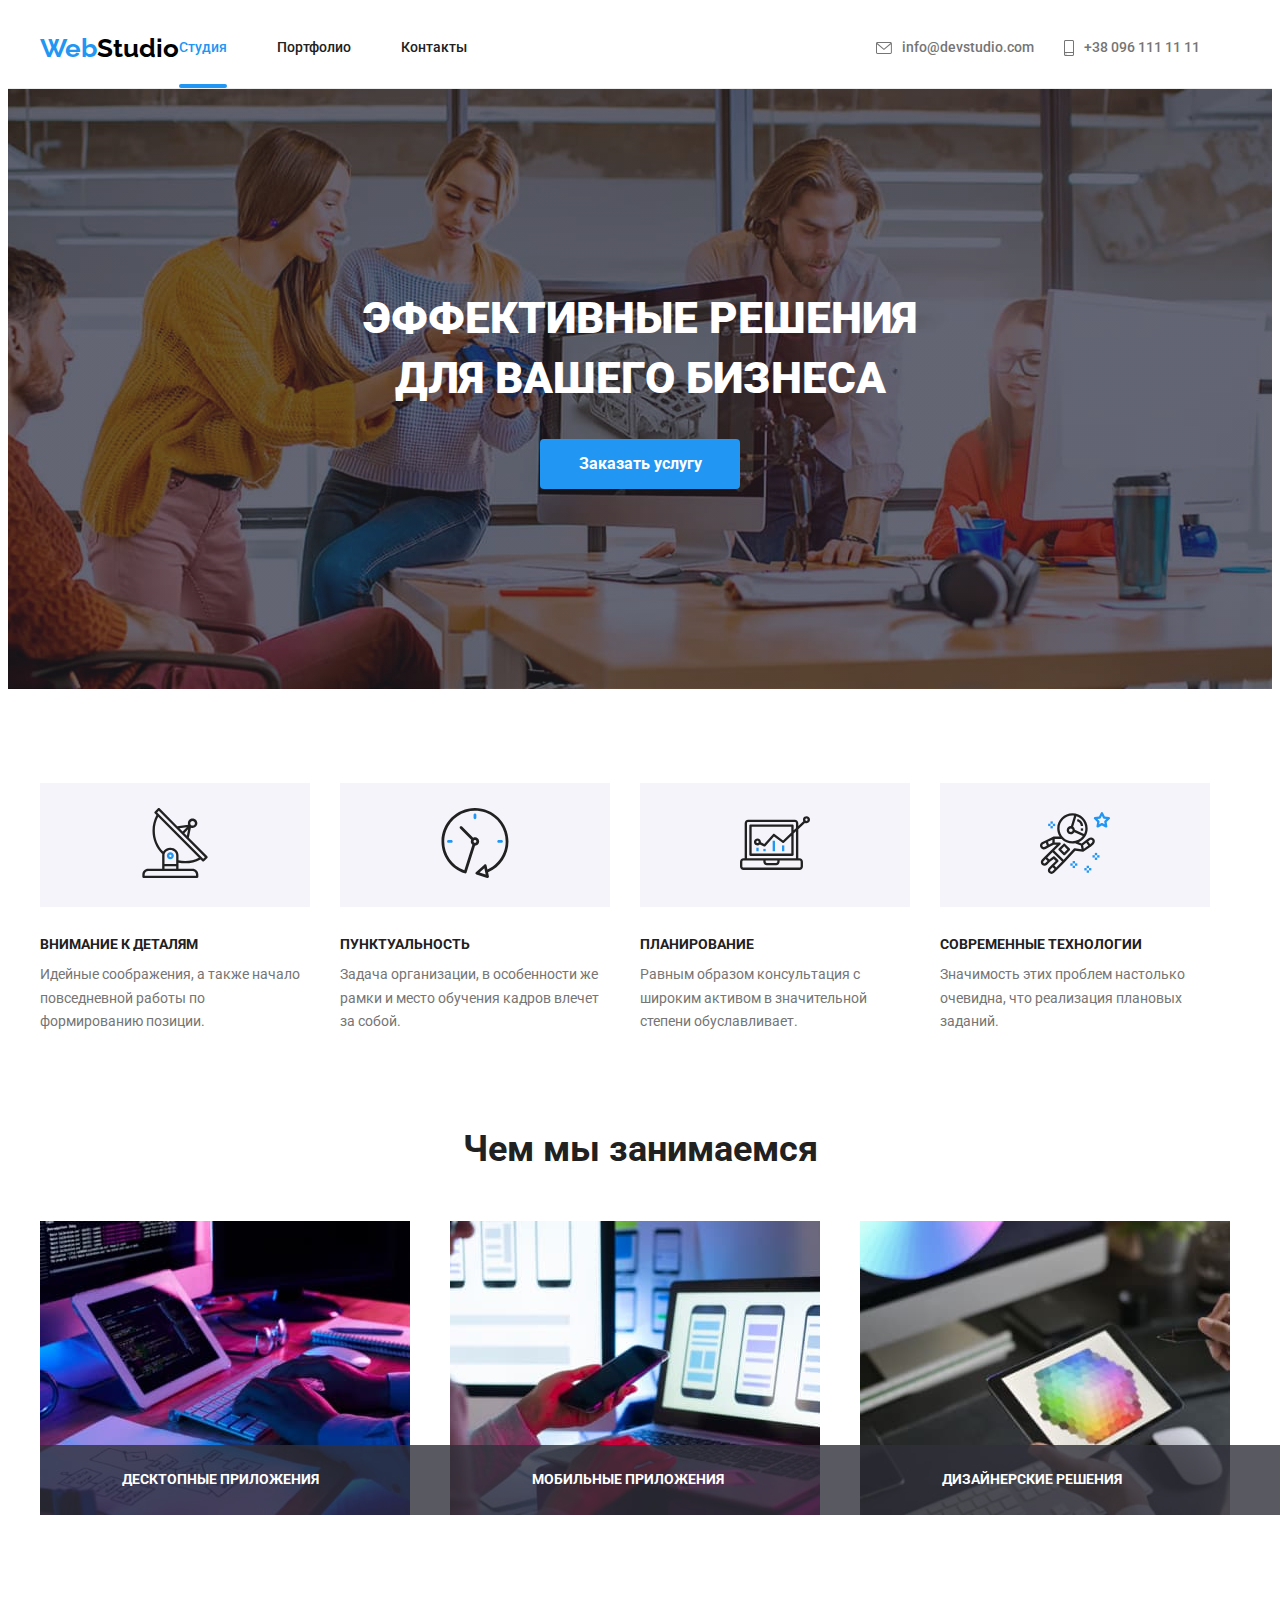
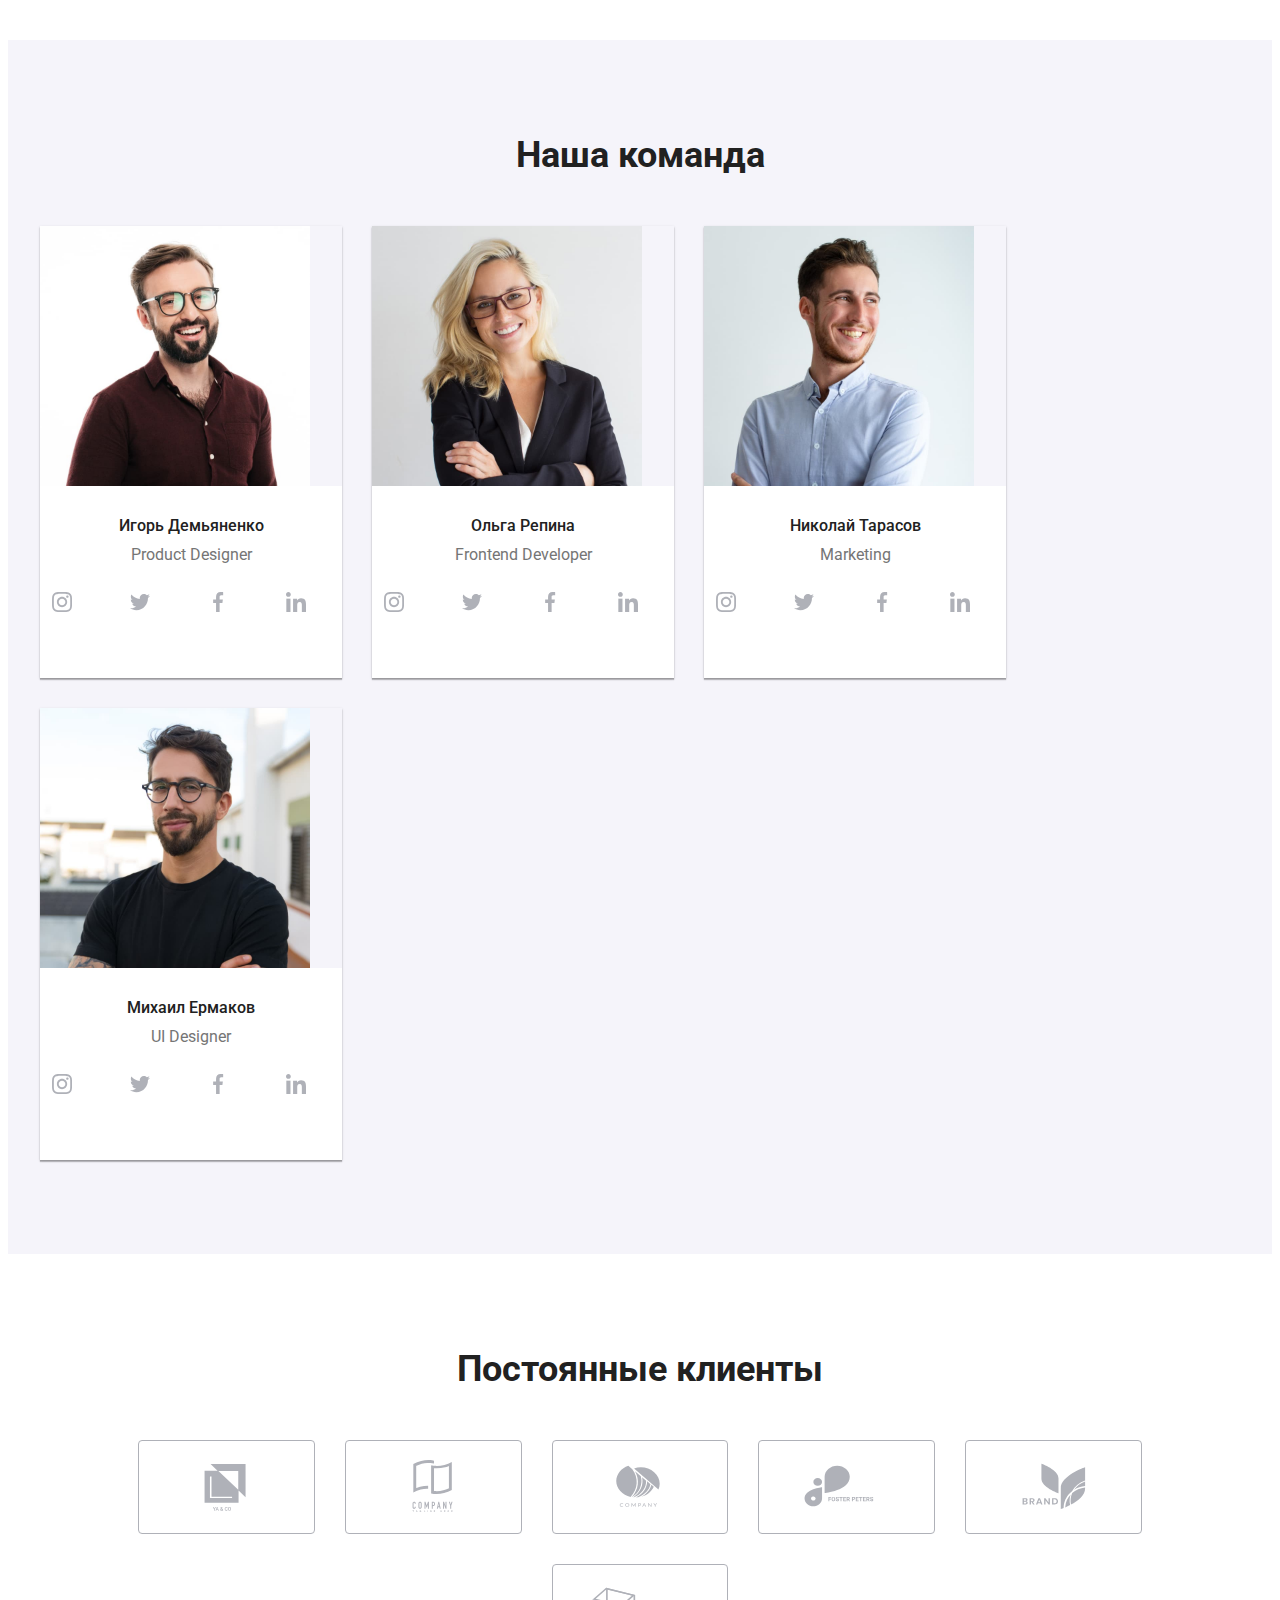
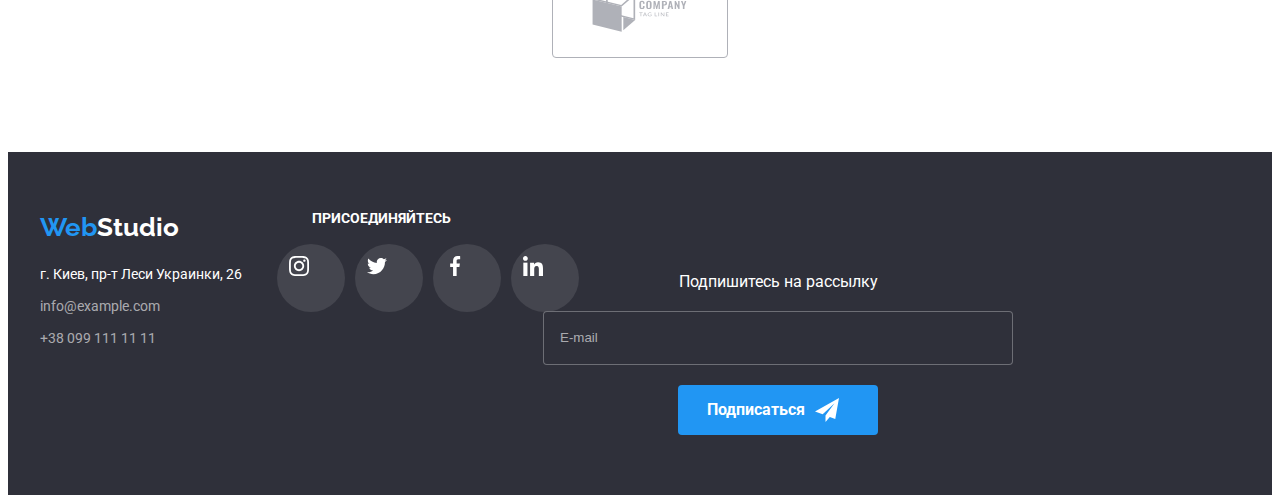
==== commit 4851730e: "footer" ====
--- a/index.html
+++ b/index.html
@@ -18,7 +18,7 @@
         <div class="container header-container">
             <nav class="nav">
                 <a class="log link" lang="en" href="./">Web<span class="log__studio_black">Studio</span></a>
-                <!-- <ul class="nav__list">
+                <ul class="nav__list">
                     <li class="list nav__item">
                         <a class="link nav__link nav__link_active" href="./index.html">Студия</a>
                     </li>
@@ -30,9 +30,9 @@
                     <li class="list nav__item">
                         <a class="link nav__link nav__link_border" href="">Контакты</a>
                     </li>
-                </ul> -->
+                </ul>
                 </nav>
-            <!-- <ul class="header-adress">
+            <ul class="header-adress">
                 <li class="list header-adress__list">
                     <a class="link header-adress__link" lang="en" href="mailto:info@devstudio.com">
                         <svg class="header-adress__mail">
@@ -42,7 +42,7 @@
                         info@devstudio.com</a>
                     </li>
 
-                <li class="list header-adress__list">
+                <li class="list header-adress__list header-adress__list_margin">
                     <a class="link header-adress__link" href="tel:+380961111111">
                         <svg class="header-adress__tel">
                             <use href="./images/svg/symbol-defs.svg#icon-smartphone">
@@ -50,7 +50,7 @@
                         </svg>
                         +38 096 111 11 11</a>
                     </li>
-            </ul> -->
+            </ul>
             <!-- mobil menu -->
             <button type="button" class="header__mobil-menu" data-menu-open>
                 <svg class="icon-burger-icon" width="24px" height="16px">
@@ -482,10 +482,10 @@
         </section>
     </main>
     <!-- footer -->
-<!-- <footer class="footer">
-    <div class="container footer_container">
+<footer class="footer">
+    <div class="container footer__container">
         
-        <ul>
+        <ul class="footer-list">
             <li class="list">
                 <a lang="en" class="log link" href="./">Web<span class="log__studio_white">Studio</span></a>
                 <address>
@@ -502,10 +502,10 @@
             <li class="list"><a class="adress link" href="tel:+380991111111">+38 099 111 11 11</a>
             </li>
         </ul>
-    
+     
         <!-- footer social list -->
 
-        <!-- <div class="footer-social">
+        <div class="footer-social">
             <h3 class="footer-social_name">Присоединяйтесь</h3>
             <ul class="social">
                 <li class="list social__list">
@@ -544,9 +544,9 @@
                     </a>
                 </li>
             </ul>
-        </div> -->
+        </div>
         <!-- Footer form -->
-<!--        
+        
        <form action="#" class="footer-form">
             <p class="footer-form-name">Подпишитесь на рассылку</p>
             <div class="footer-form-container">
@@ -562,7 +562,7 @@
        </form> 
        </div>
     </div>
-</footer>  -->
+</footer> 
 <!-- Modal window -->
 <div class="backdrop is-hidden" data-modal>
     <div class="modal">
--- a/css/main.min.css
+++ b/css/main.min.css
@@ -1,2 +1,2 @@
-:root{--accent-color: #2196f3;--title-color: #212121;--about-us-card-gap: 30px;--icon-fill: #757575}.visually-hidden{position:absolute !important;clip:rect(1px 1px 1px 1px);clip:rect(1px, 1px, 1px, 1px);padding:0 !important;border:0 !important;height:1px !important;width:1px !important;overflow:hidden}body{color:#757575;font-family:Roboto, sans-serif}.list{list-style:none}.link{text-decoration:none}img{display:block;max-width:100%;height:auto}.section{padding-top:60px;padding-bottom:60px}@media screen and (min-width: 1200px){.section{padding-top:94px;padding-bottom:94px}}.title{font-family:Roboto, sans-serif;font-weight:700;font-size:28px;line-height:1.18;text-align:center;color:var(--title-color);margin-bottom:30px}@media screen and (min-width: 1200px){.title{margin-bottom:50px;font-weight:700;font-size:36px;line-height:1.17}}h1,h2,h3,h4,h5,h6,p{margin-top:0;margin-bottom:0}ul,ol{margin-top:0;margin-bottom:0;padding-left:0}.container{margin-left:auto;margin-right:auto;width:100%;padding-left:15px;padding-right:15px}@media screen and (min-width: 480px){.container{max-width:480px}}@media screen and (min-width: 768px){.container{max-width:768px}}@media screen and (min-width: 1200px){.container{max-width:1200px}}.button{display:flex;align-items:center;text-align:center;min-width:200px;height:50px;background-color:var(--accent-color);font-family:Roboto, sans-serif;font-weight:700;font-size:16px;line-height:1.88;color:white;cursor:pointer;border-radius:4px}.button:hover,.button:focus{background-color:#188ce8}.button__hero{justify-content:center;margin:0 auto;padding:10px 32px;border:0px solid transparent;transition:background-color 250ms cubic-bezier(0.4, 0, 0.2, 1)}.header__mobil-menu{background-color:unset;border:none;margin-top:22px;margin-right:8px}.mob-button-close{position:absolute;border:none;background-color:unset;right:26px;top:-25px}.button__footer{position:absolute;justify-content:flex-start;right:0;top:36px;padding:10px 29px;border:0px solid transparent;transition:background-color 250ms cubic-bezier(0.4, 0, 0.2, 1)}.button__modal{justify-content:center;margin:0 auto;padding:10px 55px;border:0px solid transparent;transition:background-color 250ms cubic-bezier(0.4, 0, 0.2, 1)}.social{display:flex;justify-content:center;align-items:center}.social__list{display:flex;justify-content:space-around}.social__list:not(:last-child){margin-right:10px}.icon{height:20px;width:20px}.icon_background{width:44px;height:44px;padding:12px;border-radius:50%;align-items:center;transition:background-color 250ms cubic-bezier(0.4, 0, 0.2, 1)}.icon_background:hover,.icon_background:focus{width:44px;height:44px;background-color:#2196f3;border-radius:50%;fill:white}.icon_background-gray{fill:#afb1b8;transition:background-color 250ms cubic-bezier(0.4, 0, 0.2, 1);transition:fill 250ms cubic-bezier(0.4, 0, 0.2, 1)}.footer-social{margin-left:70px}.footer-social_name{color:white;font-family:Roboto, sans-serif;font-weight:700;font-size:14px;line-height:.88;text-transform:uppercase;margin-bottom:20px}.icon_background-white{fill:white;background-color:rgba(255,255,255,0.1)}.icon_white{fill:white}.backdrop{position:fixed;top:0;left:0;width:100vw;height:100vh;background-color:rgba(0,0,0,0.2);transition:opacity 250ms cubic-bezier(0.4, 0, 0.2, 1),visibility 250ms cubic-bezier(0.4, 0, 0.2, 1)}.modal{position:absolute;left:50%;top:50%;transform:translate(-50%, -50%);width:528px;height:581px;border-radius:4px;background-color:#ffffff;padding:40px}.button-close{display:flex;position:absolute;top:8px;right:8px;width:32px;height:32px;border-radius:50%;border:1px solid rgba(0,0,0,0.1);background-color:transparent;cursor:pointer;padding:6px}.button-close:hover .icon-close-black{fill:var(--accent-color)}.icon-close-black{text-align:center;justify-content:center;fill:#000000}.is-hidden{opacity:0;visibility:hidden;pointer-events:none}.modal-form{display:flex;flex-direction:column;color:#757575}.modal-form-head{font-family:Roboto, sans-serif;font-weight:700;font-size:20px;line-height:1.15;color:#212121;text-align:center;margin-bottom:30px}.modal-form-input{width:100%;height:40px;border:1px solid rgba(33,33,33,0.2);border-radius:4px;padding-left:42px;transition:border-color 250ms cubic-bezier(0.4, 0, 0.2, 1)}.modal-form-field{font-family:Roboto, sans-serif;font-weight:400;font-size:12px;line-height:1.17;margin-bottom:10px}.modal-form-icon{position:absolute;width:18px;height:18px;left:12px;top:50%;fill:#212121;transform:translateY(-50%);transition:fill 250ms cubic-bezier(0.4, 0, 0.2, 1)}.modal-form-field-icon{display:block;position:relative;margin-top:4px}.modal-form-input:focus{outline:none;border-color:var(--accent-color)}.modal-form-input:focus+.modal-form-icon{fill:var(--accent-color)}.modal-form-message{width:100%;height:120px;padding:12px 16px;font-family:Roboto, sans-serif;font-weight:400;font-size:12px;line-height:1.17;border:1px solid rgba(33,33,33,0.2);border-radius:4px;resize:none;transition:border-color 250ms cubic-bezier(0.4, 0, 0.2, 1)}.modal-form-message::placeholder{color:rgba(117,117,117,0.5)}.modal-form-message:focus{outline:none;border-color:var(--accent-color)}.modal-form-chackbox:checked+.modal-form-checkbox-label::before{background-image:url(../images/svg/icon-check.svg);border:none}.modal-form-chackbox:focus+.modal-form-checkbox-label::before{background-image:url(../images/svg/icon-check.svg);border:none}.modal-form-checkbox-label::before{display:block;content:"";width:16px;height:15px;border:1px solid #212121;cursor:pointer;margin-right:7px}.modal-form-checkbox-label{display:flex;align-items:center;justify-content:center;font-family:Roboto, sans-serif;font-weight:400;font-size:14px;line-height:1.71;margin-bottom:30px;margin-top:10px}.header{border-bottom:1px solid #ececec}.header-container{display:flex;align-items:center;justify-content:space-between}.mob-menu{position:fixed;background-color:#fff;width:100vw;height:100vh;top:0;left:0;padding-top:48px;padding-bottom:48px}.mob-menu .container{position:relative;display:flex;height:100%;flex-direction:column;justify-content:space-between}.mob-menu.is-hidden{opacity:0;pointer-events:none}.mob-menu-list__item:not(:last-child){margin-bottom:32px}.mob-menu-list__link{font-weight:500;font-size:40px;line-height:1.17;color:#212121}.mob-menu-contacts__item:not(:last-child){margin-bottom:32px}.mob-menu-contacts{margin-bottom:64px}.mob-menu-contacts__link_tel{font-weight:500;font-size:34px;line-height:1.18;color:#2196f3}.mob-menu-contacts__link_mail{font-weight:500;font-size:24px;line-height:1.17;color:#757575}.mob-menu-social{display:flex}.mob-menu-social__item:not(:last-child){margin-right:20px}.mob-menu-social__link{font-weight:500;font-size:18px;line-height:1.22;color:#2196f3}.log{color:var(--accent-color);font-family:Raleway, sans-serif;font-weight:700;font-size:26px;line-height:1.19;margin-right:93px}.log__studio_black{color:#000000}.log__studio_white{color:#ffffff}.nav{display:flex;align-items:center}.nav__list{display:flex;align-items:center}.nav__link{display:flex;padding-top:32px;padding-bottom:32px;color:var(--title-color);font-family:Roboto, sans-serif;font-weight:500;font-size:14px;line-height:1.14}.nav__link:hover,.nav__link:focus{color:var(--accent-color)}.nav__item:not(:last-child){margin-right:50px}.nav__link_border{position:relative}.nav__link_border::after{content:"";position:absolute;display:block;width:100%;height:4px;bottom:0;width:100%;background-color:var(--accent-color);border-radius:2px;transform:scaleX(0);transition:transform 250ms cubic-bezier(0.4, 0, 0.2, 1)}.nav__link_border:hover::after,.nav__link_border:focus::after{transform:scaleX(1)}.nav__link_active{position:relative;color:var(--accent-color)}.nav__link_active::after{content:"";position:absolute;display:block;width:100%;height:4px;bottom:0;width:100%;background-color:var(--accent-color);border-radius:2px}.header-adress{display:flex;align-items:center;margin-left:auto}.header-adress__list{display:flex}.header-adress__list:not(:last-child){margin-right:30px}.header-adress__link{display:flex;align-items:center;color:var(--icon-fill);font-family:Roboto, sans-serif;font-weight:500;font-size:14px;line-height:1.14;transition:color 250ms cubic-bezier(0.4, 0, 0.2, 1)}.header-adress__link:hover,.header-adress__link:focus{color:var(--accent-color)}.header-adress__link:hover .header-adress__mail,.header-adress__link:focus .header-adress__mail,.header-adress__link:hover .header-adress__tel,.header-adress__link:focus .header-adress__tel{fill:var(--accent-color)}.header-adress__mail{height:12px;width:16px;fill:var(--icon-fill);margin-right:10px;transition:fill 250ms cubic-bezier(0.4, 0, 0.2, 1)}.header-adress__tel{height:16px;width:10px;fill:var(--icon-fill);margin-right:10px;transition:fill 250ms cubic-bezier(0.4, 0, 0.2, 1)}.hero{padding-top:118px;padding-bottom:118px;background-color:rgba(47,48,58,0.4);background-image:linear-gradient(to right, rgba(47,48,58,0.4), rgba(47,48,58,0.4)),url(../images/hero/hero-background.jpg);background-repeat:no-repeat;margin-right:auto;margin-left:auto;max-width:1600px;background-position:center;background-size:cover}@media screen and (min-width: 1200px){.hero{padding-top:200px;padding-bottom:200px}}.hero__name{color:white;font-family:Roboto, sans-serif;font-weight:900;font-size:26px;line-height:1.62;text-align:center;text-transform:uppercase;margin-bottom:30px}@media screen and (min-width: 1200px){.hero__name{font-weight:900;font-size:44px;line-height:1.36}}@media screen and (min-width: 768px){.about{max-width:768px;display:flex;flex-wrap:wrap;margin-left:-30px}}@media screen and (min-width: 1200px){.about{max-width:1200px;display:flex;flex-wrap:wrap}}.about__list{margin-bottom:-30px}@media screen and (min-width: 768px){.about__list{flex-basis:calc((100% - 60px) / 2);margin-left:var(--about-us-card-gap)}}@media screen and (min-width: 1200px){.about__list{flex-basis:calc((100% - 120px) / 4)}}.about__title{color:var(--title-color);font-family:Roboto, sans-serif;font-weight:700;font-size:14px;line-height:1.14;text-transform:uppercase;text-align:center}@media screen and (min-width: 768px){.about__title{text-align:left}}.about__description{font-family:Roboto, sans-serif;font-weight:400;font-size:14px;line-height:1.71;margin-top:10px;margin-bottom:30px}.about-us__thumb{padding:25px 100px;background-color:#f5f4fa;margin-bottom:30px;text-align:center}.about-img{height:70px;width:70px}.about-img__icon{height:70px;width:70px}.occupation{padding-top:0}.ocupation__list{display:flex;margin-right:-30px}.occupation__card{position:relative;margin-right:30px;margin-bottom:31px;flex-basis:calc((100% - 90px) / 3)}.ocupation__description{position:absolute;bottom:0;width:100%;font-family:Roboto, sans-serif;font-weight:700;font-size:14px;line-height:1.14;text-transform:uppercase;padding:27px 82px;background:rgba(47,48,58,0.8);color:white}.occupation_none{display:none}@media screen and (min-width: 1200px){.occupation_none{display:block}}.team{background-color:#f5f4fa}.team__name{color:var(--title-color);font-family:Roboto, sans-serif;font-weight:500;font-size:16px;line-height:1.19;text-align:center}.team__profession{font-family:Roboto, sans-serif;font-weight:400;font-size:16px;line-height:1.19;text-align:center;margin-top:10px;margin-bottom:16px}.team__list{margin-bottom:-30px}@media screen and (min-width: 768px){.team__list{max-width:768px;display:flex;flex-wrap:wrap;margin-left:-30px}}@media screen and (min-width: 1200px){.team__list{max-width:1200px;display:flex;flex-wrap:wrap}}.team__element{margin-bottom:30px;box-shadow:0px 2px 1px 0px rgba(0,0,0,0.2),0px 1px 1px 0px rgba(0,0,0,0.14),0px 1px 3px 0px rgba(0,0,0,0.12)}@media screen and (min-width: 768px){.team__element{flex-basis:calc((100% - 60px) / 2);margin-left:var(--about-us-card-gap)}}@media screen and (min-width: 1200px){.team__element{flex-basis:calc((100% - 120px) / 4)}}.team__thumb{padding-top:30px;padding-bottom:30px;background-color:white}.clients{display:flex;flex-wrap:wrap;justify-content:center;align-items:center;flex-basis:calc((100% - 60px) / 2);margin-left:-30px;margin-bottom:-30px}.clients_list{display:flex;flex-wrap:wrap;width:210px;height:92px;border-top:1px solid #afb1b8;border-right:1px solid #afb1b8;border-bottom:1px solid #afb1b8;border-left:1px solid #afb1b8;border-radius:4px;align-items:center;justify-content:center;flex-basis:calc((100% - 60px) / 2);margin-left:30px;margin-bottom:30px}@media screen and (min-width: 768px){.clients_list{flex-basis:calc((100% - 90px) / 3);width:226px}}@media screen and (min-width: 1200px){.clients_list{flex-basis:calc((100% - 180px) / 6);width:170px}}.clients-log_fill{width:170px;height:60px;fill:#afb1b8;transition:fill 250ms cubic-bezier(0.4, 0, 0.2, 1)}.clients-log{display:flex;width:210px;height:92px;align-items:center;justify-content:center}@media screen and (min-width: 768px){.clients-log{flex-basis:calc((100% - 90px) / 3);width:226px}}@media screen and (min-width: 1200px){.clients-log{flex-basis:calc((100% - 180px) / 6);width:170px}}.clients-log:hover{border-top:1px solid #2196f3;border-right:1px solid #2196f3;border-bottom:1px solid #2196f3;border-left:1px solid #2196f3;border-radius:4px;fill:#2196f3}.clients-log:hover .clients-log_fill,.clients-log:focus .clients-log_fill{fill:#2196f3}.footer{background-color:#2f303a;padding-top:60px;padding-bottom:60px;display:flex}.footer_container{display:flex}.adress-phisical{display:block;color:#ffffff;font-family:Roboto, sans-serif;font-style:normal;font-weight:400;font-size:14px;line-height:1.71;margin-top:20px;transition:color 250ms cubic-bezier(0.4, 0, 0.2, 1)}.adress-phisical:hover,.adress-phisical:focus{color:var(--accent-color)}.adress{display:block;color:rgba(255,255,255,0.6);font-family:Roboto, sans-serif;font-style:normal;font-weight:400;font-size:14px;line-height:1.71;margin-top:9px;transition:color 250ms cubic-bezier(0.4, 0, 0.2, 1)}.adress:hover,.adress:focus{color:var(--accent-color)}.portfolio-list{display:flex;justify-content:center;padding-bottom:50px}.portfolio-item:not(:first-child){margin-left:8px}.portfolio-title{display:none}.filter-batton{font-family:Roboto, sans-serif;font-weight:500;font-size:16px;line-height:1.63;text-align:center;border-radius:4px;cursor:pointer;background-color:#f5f4fa;padding:6px 22px;border:none;transition:background-color 250ms cubic-bezier(0.4, 0, 0.2, 1),color 250ms cubic-bezier(0.4, 0, 0.2, 1),box-shadow 250ms cubic-bezier(0.4, 0, 0.2, 1)}.filter-batton:hover,.filter-batton:focus{background-color:var(--accent-color);box-shadow:0px 2px 2px 0px rgba(0,0,0,0.12),0px 1px 2px 0px rgba(0,0,0,0.08),0px 3px 1px 0px rgba(0,0,0,0.1);color:white}.photo-list-link{display:block}.photo-list-link:hover .photo-list-text,.photo-list-link:focus .photo-list-text{transform:translateY(0%)}.photo-list-card{position:relative;overflow:hidden}.photo-list-text{position:absolute;top:0;left:0;height:100%;width:100%;overflow:auto;display:block;font-family:Roboto, sans-serif;font-weight:400;font-size:18px;line-height:1.56;color:white;background-color:rgba(33,150,243,0.9);padding:63px 24px;transform:translateY(100%);transition:transform 250ms cubic-bezier(0.4, 0, 0.2, 1)}.photo-list{display:flex;flex-wrap:wrap;margin-right:-30px;margin-top:-30px}.photo-list .list{margin-top:34px;margin-right:30px;flex-basis:calc((100% - 90px) / 3)}.photo-list .list:nth-child(3n){margin-right:0}.photo-list h2{color:var(--title-color);font-family:Roboto, sans-serif;font-weight:700;font-size:18px;line-height:2}.photo-list p{font-family:Roboto, sans-serif;font-weight:400;font-size:16px;line-height:1.88;color:#757575}.photo-list-description{padding:20px 24px;border-left:1px solid #ececec;border-right:1px solid #ececec;border-bottom:1px solid #ececec}.shadow-list{transition:box-shadow 250ms cubic-bezier(0.4, 0, 0.2, 1)}.shadow-list:hover,.shadow-list:focus{box-shadow:0px 4px 4px 0px rgba(0,0,0,0.25)}.footer-form-container{width:100%}.footer-form{display:flex;justify-content:flex-end;color:white;margin-left:auto;position:relative}.footer-form-name{display:flex;width:570px}.footer-form-input{display:block;width:358px;height:50px;background-color:#2f303a;border:1px solid rgba(255,255,255,0.3);border-radius:4px;position:absolute;top:36px;left:0px;padding-left:16px}.footer-form-input::placeholder{color:rgba(255,255,255,0.6)}.icon-icon-send{position:absolute;top:13px;right:28px;fill:white}
+:root{--accent-color: #2196f3;--title-color: #212121;--about-us-card-gap: 30px;--icon-fill: #757575}.visually-hidden{position:absolute !important;clip:rect(1px 1px 1px 1px);clip:rect(1px, 1px, 1px, 1px);padding:0 !important;border:0 !important;height:1px !important;width:1px !important;overflow:hidden}body{color:#757575;font-family:Roboto, sans-serif}.list{list-style:none}.link{text-decoration:none}img{display:block;max-width:100%;height:auto}.section{padding-top:60px;padding-bottom:60px}@media screen and (min-width: 1200px){.section{padding-top:94px;padding-bottom:94px}}.title{font-family:Roboto, sans-serif;font-weight:700;font-size:28px;line-height:1.18;text-align:center;color:var(--title-color);margin-bottom:30px}@media screen and (min-width: 1200px){.title{margin-bottom:50px;font-weight:700;font-size:36px;line-height:1.17}}h1,h2,h3,h4,h5,h6,p{margin-top:0;margin-bottom:0}ul,ol{margin-top:0;margin-bottom:0;padding-left:0}.container{margin-left:auto;margin-right:auto;width:100%;padding-left:15px;padding-right:15px}@media screen and (min-width: 480px){.container{max-width:480px}}@media screen and (min-width: 768px){.container{max-width:768px}}@media screen and (min-width: 1200px){.container{max-width:1200px}}.button{display:flex;align-items:center;text-align:center;min-width:200px;height:50px;background-color:var(--accent-color);font-family:Roboto, sans-serif;font-weight:700;font-size:16px;line-height:1.88;color:white;cursor:pointer;border-radius:4px}.button:hover,.button:focus{background-color:#188ce8}.button__hero{justify-content:center;margin:0 auto;padding:10px 32px;border:0px solid transparent;transition:background-color 250ms cubic-bezier(0.4, 0, 0.2, 1)}.header__mobil-menu{display:flex;align-items:center;justify-content:center;background-color:unset;border:none;cursor:pointer;margin-top:10px;margin-right:0;width:40px;height:40px;padding:0}@media screen and (min-width: 768px){.header__mobil-menu{opacity:0;pointer-events:none}}.mob-button-close{position:absolute;border:none;background-color:unset;width:40px;height:40px;right:20px;top:-35px}.button__footer{justify-content:flex-start;padding:10px 29px;border:0px solid transparent;margin-top:20px;margin-left:auto;margin-right:auto;transition:background-color 250ms cubic-bezier(0.4, 0, 0.2, 1)}.button__modal{justify-content:center;margin:0 auto;padding:10px 55px;border:0px solid transparent;transition:background-color 250ms cubic-bezier(0.4, 0, 0.2, 1)}.social{display:flex;justify-content:center;align-items:center}.social__list{display:flex;justify-content:space-around}.social__list:not(:last-child){margin-right:10px}.icon{height:20px;width:20px}.icon_background{width:44px;height:44px;padding:12px;border-radius:50%;align-items:center;transition:background-color 250ms cubic-bezier(0.4, 0, 0.2, 1)}.icon_background:hover,.icon_background:focus{width:44px;height:44px;background-color:#2196f3;border-radius:50%;fill:white}.icon_background-gray{fill:#afb1b8;transition:background-color 250ms cubic-bezier(0.4, 0, 0.2, 1);transition:fill 250ms cubic-bezier(0.4, 0, 0.2, 1)}@media screen and (min-width: 768px){.footer-social{max-width:206px;text-align:center;margin-left:auto;margin-right:74px}}@media screen and (min-width: 1200px){.footer-social{max-width:231px;margin-right:0;text-align:left;margin-left:70px}}.footer-social_name{color:white;font-family:Roboto, sans-serif;font-weight:700;font-size:14px;line-height:.88;text-transform:uppercase;margin-bottom:20px;margin-top:60px}@media screen and (min-width: 768px){.footer-social_name{margin-top:0}}.icon_background-white{fill:white;background-color:rgba(255,255,255,0.1)}.icon_white{fill:white}.backdrop{position:fixed;top:0;left:0;width:100vw;height:100vh;background-color:rgba(0,0,0,0.2);transition:opacity 250ms cubic-bezier(0.4, 0, 0.2, 1),visibility 250ms cubic-bezier(0.4, 0, 0.2, 1)}.modal{position:absolute;left:50%;top:50%;transform:translate(-50%, -50%);width:528px;height:581px;border-radius:4px;background-color:#ffffff;padding:40px}.button-close{display:flex;position:absolute;top:8px;right:8px;width:32px;height:32px;border-radius:50%;border:1px solid rgba(0,0,0,0.1);background-color:transparent;cursor:pointer;padding:6px}.button-close:hover .icon-close-black{fill:var(--accent-color)}.icon-close-black{text-align:center;justify-content:center;fill:#000000}.is-hidden{opacity:0;visibility:hidden;pointer-events:none}.modal-form{display:flex;flex-direction:column;color:#757575}.modal-form-head{font-family:Roboto, sans-serif;font-weight:700;font-size:20px;line-height:1.15;color:#212121;text-align:center;margin-bottom:30px}.modal-form-input{width:100%;height:40px;border:1px solid rgba(33,33,33,0.2);border-radius:4px;padding-left:42px;transition:border-color 250ms cubic-bezier(0.4, 0, 0.2, 1)}.modal-form-field{font-family:Roboto, sans-serif;font-weight:400;font-size:12px;line-height:1.17;margin-bottom:10px}.modal-form-icon{position:absolute;width:18px;height:18px;left:12px;top:50%;fill:#212121;transform:translateY(-50%);transition:fill 250ms cubic-bezier(0.4, 0, 0.2, 1)}.modal-form-field-icon{display:block;position:relative;margin-top:4px}.modal-form-input:focus{outline:none;border-color:var(--accent-color)}.modal-form-input:focus+.modal-form-icon{fill:var(--accent-color)}.modal-form-message{width:100%;height:120px;padding:12px 16px;font-family:Roboto, sans-serif;font-weight:400;font-size:12px;line-height:1.17;border:1px solid rgba(33,33,33,0.2);border-radius:4px;resize:none;transition:border-color 250ms cubic-bezier(0.4, 0, 0.2, 1)}.modal-form-message::placeholder{color:rgba(117,117,117,0.5)}.modal-form-message:focus{outline:none;border-color:var(--accent-color)}.modal-form-chackbox:checked+.modal-form-checkbox-label::before{background-image:url(../images/svg/icon-check.svg);border:none}.modal-form-chackbox:focus+.modal-form-checkbox-label::before{background-image:url(../images/svg/icon-check.svg);border:none}.modal-form-checkbox-label::before{display:block;content:"";width:16px;height:15px;border:1px solid #212121;cursor:pointer;margin-right:7px}.modal-form-checkbox-label{display:flex;align-items:center;justify-content:center;font-family:Roboto, sans-serif;font-weight:400;font-size:14px;line-height:1.71;margin-bottom:30px;margin-top:10px}.header{border-bottom:1px solid #ececec}.header-container{display:flex;align-items:center;justify-content:space-between;height:60px}@media screen and (min-width: 768px){.header-container{height:80px}}.mob-menu{position:fixed;background-color:#fff;width:100vw;height:100vh;top:0;left:0;padding-top:48px;padding-bottom:48px}.mob-menu .container{position:relative;display:flex;height:100%;flex-direction:column;justify-content:space-between}.mob-menu.is-hidden{opacity:0;pointer-events:none}.mob-menu-list__item:not(:last-child){margin-bottom:32px}.mob-menu-list__link{font-weight:500;font-size:40px;line-height:1.17;color:#212121}.mob-menu-contacts__item:not(:last-child){margin-bottom:32px}.mob-menu-contacts{margin-bottom:64px}.mob-menu-contacts__link_tel{font-weight:500;font-size:34px;line-height:1.18;color:#2196f3}.mob-menu-contacts__link_mail{font-weight:500;font-size:24px;line-height:1.17;color:#757575}.mob-menu-social{display:flex}.mob-menu-social__item:not(:last-child){margin-right:20px}.mob-menu-social__link{font-weight:500;font-size:18px;line-height:1.22;color:#2196f3}.log{color:var(--accent-color);font-family:Raleway, sans-serif;font-weight:700;font-size:24px;line-height:1.17}@media screen and (min-width: 1200px){.log{font-weight:700;font-size:26px;line-height:1.19}}.log__studio_black{color:#000000}.log__studio_white{color:#ffffff}.nav{display:flex;align-items:center}.nav__list{align-items:center;display:none}@media screen and (min-width: 768px){.nav__list{display:flex}}.nav__link{display:flex;padding-top:32px;padding-bottom:32px;color:var(--title-color);font-family:Roboto, sans-serif;font-weight:500;font-size:14px;line-height:1.14}.nav__link:hover,.nav__link:focus{color:var(--accent-color)}.nav__item:not(:last-child){margin-right:50px}.nav__link_border{position:relative}.nav__link_border::after{content:"";position:absolute;display:block;width:100%;height:4px;bottom:0;width:100%;background-color:var(--accent-color);border-radius:2px;transform:scaleX(0);transition:transform 250ms cubic-bezier(0.4, 0, 0.2, 1)}.nav__link_border:hover::after,.nav__link_border:focus::after{transform:scaleX(1)}.nav__link_active{position:relative;color:var(--accent-color)}.nav__link_active::after{content:"";position:absolute;display:block;width:100%;height:4px;bottom:0;width:100%;background-color:var(--accent-color);border-radius:2px}.header-adress{display:none;align-items:center;margin-left:auto}@media screen and (min-width: 768px){.header-adress{display:flex;flex-wrap:wrap;justify-content:flex-end}.header-adress .header-adress__list_margin{margin-right:19px;margin-top:10px}}@media screen and (min-width: 1200px){.header-adress{display:flex}.header-adress .header-adress__list_margin{margin-right:0;margin-top:0}.header-adress .header-adress__list{display:flex}.header-adress .header-adress__list:not(:last-child){margin-right:30px}}.header-adress__link{display:flex;align-items:center;color:var(--icon-fill);font-family:Roboto, sans-serif;font-weight:500;font-size:14px;line-height:1.14;transition:color 250ms cubic-bezier(0.4, 0, 0.2, 1)}.header-adress__link:hover,.header-adress__link:focus{color:var(--accent-color)}.header-adress__link:hover .header-adress__mail,.header-adress__link:focus .header-adress__mail,.header-adress__link:hover .header-adress__tel,.header-adress__link:focus .header-adress__tel{fill:var(--accent-color)}.header-adress__mail{height:12px;width:16px;fill:var(--icon-fill);margin-right:10px;transition:fill 250ms cubic-bezier(0.4, 0, 0.2, 1)}.header-adress__tel{height:16px;width:10px;fill:var(--icon-fill);margin-right:10px;transition:fill 250ms cubic-bezier(0.4, 0, 0.2, 1)}.hero{padding-top:118px;padding-bottom:118px;background-color:rgba(47,48,58,0.4);background-image:linear-gradient(to right, rgba(47,48,58,0.4), rgba(47,48,58,0.4)),url(../images/hero/hero-background.jpg);background-repeat:no-repeat;margin-right:auto;margin-left:auto;max-width:1600px;background-position:center;background-size:cover}@media screen and (min-width: 1200px){.hero{padding-top:200px;padding-bottom:200px}}.hero__name{color:white;font-family:Roboto, sans-serif;font-weight:900;font-size:26px;line-height:1.62;text-align:center;text-transform:uppercase;margin-bottom:30px}@media screen and (min-width: 1200px){.hero__name{font-weight:900;font-size:44px;line-height:1.36}}@media screen and (min-width: 768px){.about{max-width:768px;display:flex;flex-wrap:wrap;margin-left:-30px}}@media screen and (min-width: 1200px){.about{max-width:1200px;display:flex;flex-wrap:wrap}}.about__list{margin-bottom:-30px}@media screen and (min-width: 768px){.about__list{flex-basis:calc((100% - 60px) / 2);margin-left:var(--about-us-card-gap)}}@media screen and (min-width: 1200px){.about__list{flex-basis:calc((100% - 120px) / 4)}}.about__title{color:var(--title-color);font-family:Roboto, sans-serif;font-weight:700;font-size:14px;line-height:1.14;text-transform:uppercase;text-align:center}@media screen and (min-width: 768px){.about__title{text-align:left}}.about__description{font-family:Roboto, sans-serif;font-weight:400;font-size:14px;line-height:1.71;margin-top:10px;margin-bottom:30px}.about-us__thumb{padding:25px 100px;background-color:#f5f4fa;margin-bottom:30px;text-align:center}.about-img{height:70px;width:70px}.about-img__icon{height:70px;width:70px}.occupation{padding-top:0}.ocupation__list{display:flex;margin-right:-30px}.occupation__card{position:relative;margin-right:30px;margin-bottom:31px;flex-basis:calc((100% - 90px) / 3)}.ocupation__description{position:absolute;bottom:0;width:100%;font-family:Roboto, sans-serif;font-weight:700;font-size:14px;line-height:1.14;text-transform:uppercase;padding:27px 82px;background:rgba(47,48,58,0.8);color:white}.occupation_none{display:none}@media screen and (min-width: 1200px){.occupation_none{display:block}}.team{background-color:#f5f4fa}.team__name{color:var(--title-color);font-family:Roboto, sans-serif;font-weight:500;font-size:16px;line-height:1.19;text-align:center}.team__profession{font-family:Roboto, sans-serif;font-weight:400;font-size:16px;line-height:1.19;text-align:center;margin-top:10px;margin-bottom:16px}.team__list{margin-bottom:-30px}@media screen and (min-width: 768px){.team__list{max-width:768px;display:flex;flex-wrap:wrap;margin-left:-30px}}@media screen and (min-width: 1200px){.team__list{max-width:1200px;display:flex;flex-wrap:wrap}}.team__element{margin-bottom:30px;box-shadow:0px 2px 1px 0px rgba(0,0,0,0.2),0px 1px 1px 0px rgba(0,0,0,0.14),0px 1px 3px 0px rgba(0,0,0,0.12)}@media screen and (min-width: 768px){.team__element{flex-basis:calc((100% - 60px) / 2);margin-left:var(--about-us-card-gap)}}@media screen and (min-width: 1200px){.team__element{flex-basis:calc((100% - 120px) / 4)}}.team__thumb{padding-top:30px;padding-bottom:30px;background-color:white}.clients{display:flex;flex-wrap:wrap;justify-content:center;align-items:center;flex-basis:calc((100% - 60px) / 2);margin-left:-30px;margin-bottom:-30px}.clients_list{display:flex;flex-wrap:wrap;width:210px;height:92px;border-top:1px solid #afb1b8;border-right:1px solid #afb1b8;border-bottom:1px solid #afb1b8;border-left:1px solid #afb1b8;border-radius:4px;align-items:center;justify-content:center;flex-basis:calc((100% - 60px) / 2);margin-left:30px;margin-bottom:30px}@media screen and (min-width: 768px){.clients_list{flex-basis:calc((100% - 90px) / 3);width:226px}}@media screen and (min-width: 1200px){.clients_list{flex-basis:calc((100% - 180px) / 6);width:170px}}.clients-log_fill{width:170px;height:60px;fill:#afb1b8;transition:fill 250ms cubic-bezier(0.4, 0, 0.2, 1)}.clients-log{display:flex;width:210px;height:92px;align-items:center;justify-content:center}@media screen and (min-width: 768px){.clients-log{flex-basis:calc((100% - 90px) / 3);width:226px}}@media screen and (min-width: 1200px){.clients-log{flex-basis:calc((100% - 180px) / 6);width:170px}}.clients-log:hover{border-top:1px solid #2196f3;border-right:1px solid #2196f3;border-bottom:1px solid #2196f3;border-left:1px solid #2196f3;border-radius:4px;fill:#2196f3}.clients-log:hover .clients-log_fill,.clients-log:focus .clients-log_fill{fill:#2196f3}.footer{background-color:#2f303a;padding-top:60px;padding-bottom:60px;display:flex;text-align:center}@media screen and (min-width: 768px){.footer{text-align:left}}@media screen and (min-width: 768px){.footer__container{display:flex;flex-wrap:wrap;text-align:center;justify-content:center}}@media screen and (min-width: 1200px){.footer__container{justify-content:left}}@media screen and (min-width: 768px){.footer-list{max-width:232px;margin-left:61px;text-align:center}}@media screen and (min-width: 1200px){.footer-list{text-align:left;margin-left:0}}.adress-phisical{display:block;color:#ffffff;font-family:Roboto, sans-serif;font-style:normal;font-weight:400;font-size:14px;line-height:1.71;margin-top:20px;transition:color 250ms cubic-bezier(0.4, 0, 0.2, 1)}.adress-phisical:hover,.adress-phisical:focus{color:var(--accent-color)}.adress{display:block;color:rgba(255,255,255,0.6);font-family:Roboto, sans-serif;font-style:normal;font-weight:400;font-size:14px;line-height:1.71;margin-top:8px;transition:color 250ms cubic-bezier(0.4, 0, 0.2, 1)}.adress:hover,.adress:focus{color:var(--accent-color)}.portfolio-list{display:flex;justify-content:center;padding-bottom:50px}.portfolio-item:not(:first-child){margin-left:8px}.portfolio-title{display:none}.filter-batton{font-family:Roboto, sans-serif;font-weight:500;font-size:16px;line-height:1.63;text-align:center;border-radius:4px;cursor:pointer;background-color:#f5f4fa;padding:6px 22px;border:none;transition:background-color 250ms cubic-bezier(0.4, 0, 0.2, 1),color 250ms cubic-bezier(0.4, 0, 0.2, 1),box-shadow 250ms cubic-bezier(0.4, 0, 0.2, 1)}.filter-batton:hover,.filter-batton:focus{background-color:var(--accent-color);box-shadow:0px 2px 2px 0px rgba(0,0,0,0.12),0px 1px 2px 0px rgba(0,0,0,0.08),0px 3px 1px 0px rgba(0,0,0,0.1);color:white}.photo-list-link{display:block}.photo-list-link:hover .photo-list-text,.photo-list-link:focus .photo-list-text{transform:translateY(0%)}.photo-list-card{position:relative;overflow:hidden}.photo-list-text{position:absolute;top:0;left:0;height:100%;width:100%;overflow:auto;display:block;font-family:Roboto, sans-serif;font-weight:400;font-size:18px;line-height:1.56;color:white;background-color:rgba(33,150,243,0.9);padding:63px 24px;transform:translateY(100%);transition:transform 250ms cubic-bezier(0.4, 0, 0.2, 1)}.photo-list{display:flex;flex-wrap:wrap;margin-right:-30px;margin-top:-30px}.photo-list .list{margin-top:34px;margin-right:30px;flex-basis:calc((100% - 90px) / 3)}.photo-list .list:nth-child(3n){margin-right:0}.photo-list h2{color:var(--title-color);font-family:Roboto, sans-serif;font-weight:700;font-size:18px;line-height:2}.photo-list p{font-family:Roboto, sans-serif;font-weight:400;font-size:16px;line-height:1.88;color:#757575}.photo-list-description{padding:20px 24px;border-left:1px solid #ececec;border-right:1px solid #ececec;border-bottom:1px solid #ececec}.shadow-list{transition:box-shadow 250ms cubic-bezier(0.4, 0, 0.2, 1)}.shadow-list:hover,.shadow-list:focus{box-shadow:0px 4px 4px 0px rgba(0,0,0,0.25)}.footer-form-container{width:100%}.footer-form{color:white;margin-left:auto;position:relative;margin-top:60px}@media screen and (min-width: 768px){.footer-form{margin-left:0}}.footer-form-name{display:flex;width:100%;justify-content:center;margin-bottom:20px}.footer-form-input{display:block;width:450px;height:50px;background-color:#2f303a;border:1px solid rgba(255,255,255,0.3);border-radius:4px;padding-left:16px}.footer-form-input::placeholder{color:rgba(255,255,255,0.6)}.icon-icon-send{fill:white;margin-left:10px}
 /*# sourceMappingURL=main.min.css.map */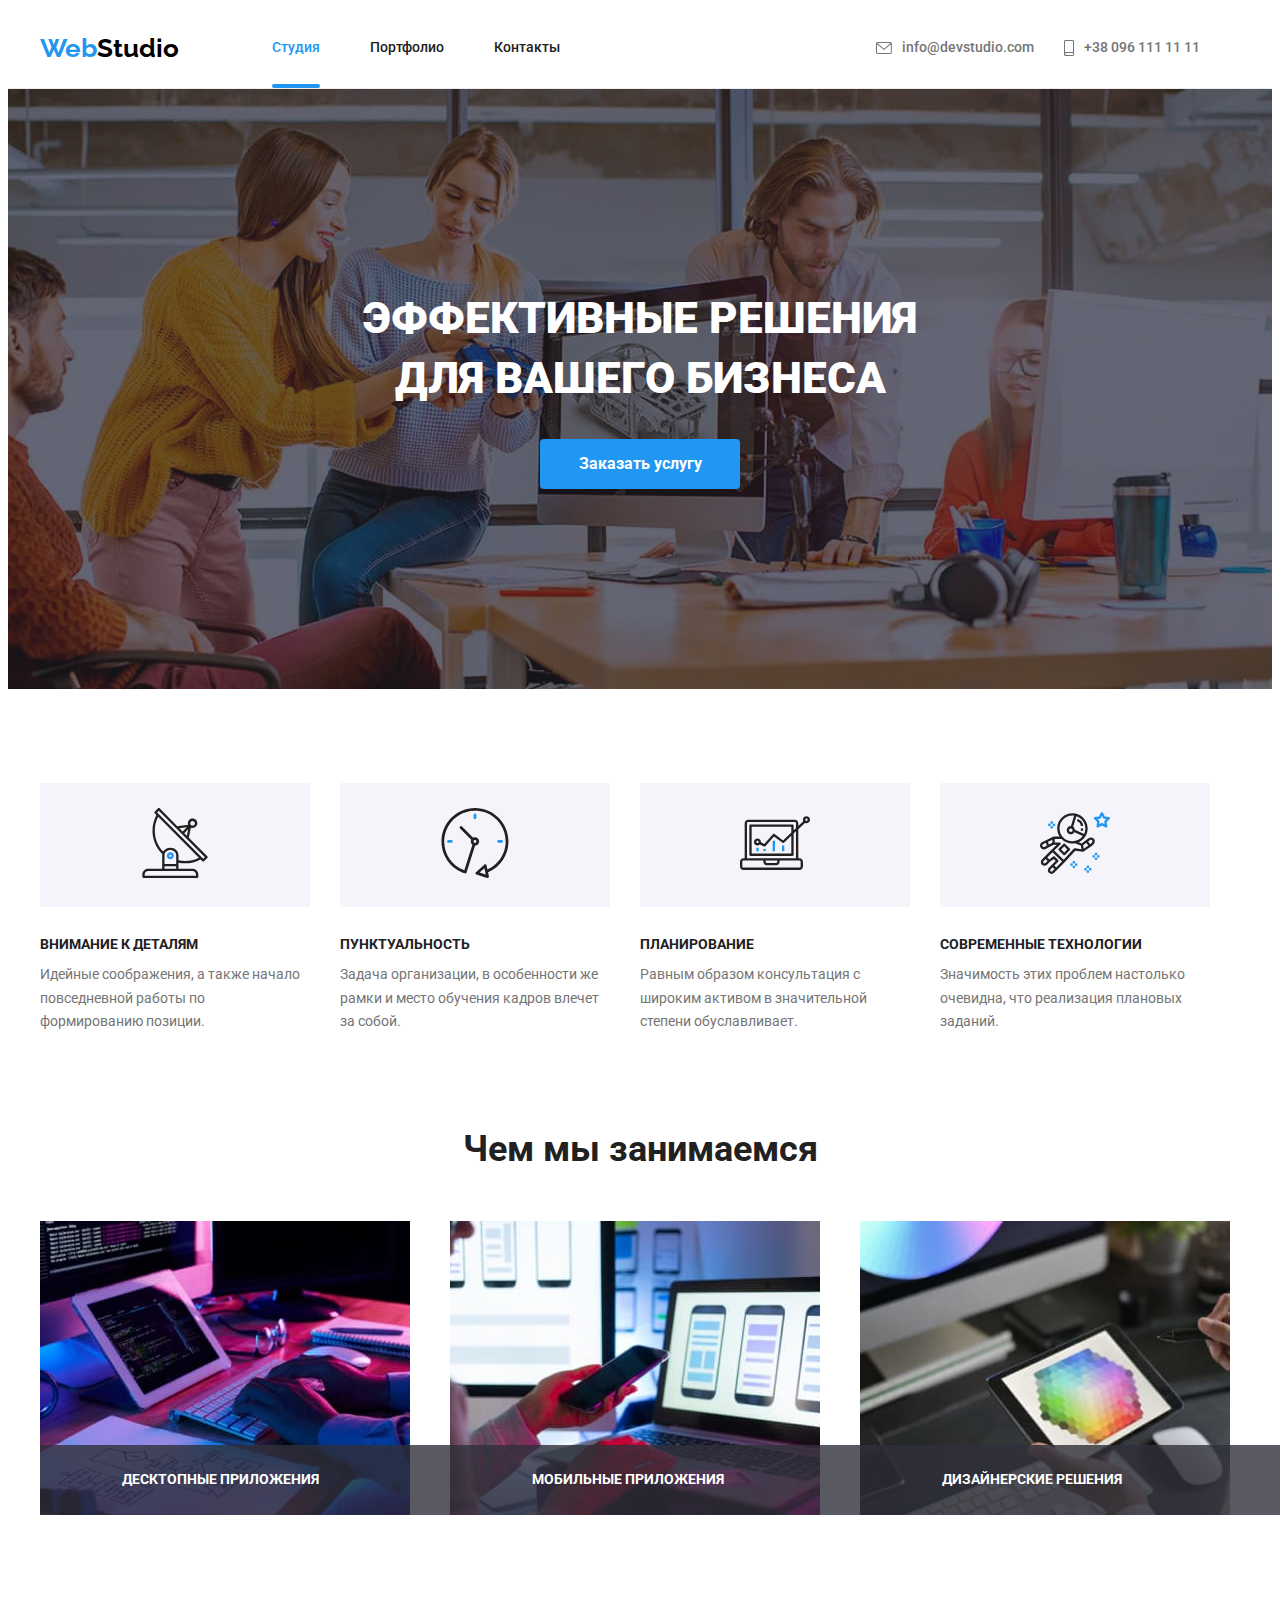
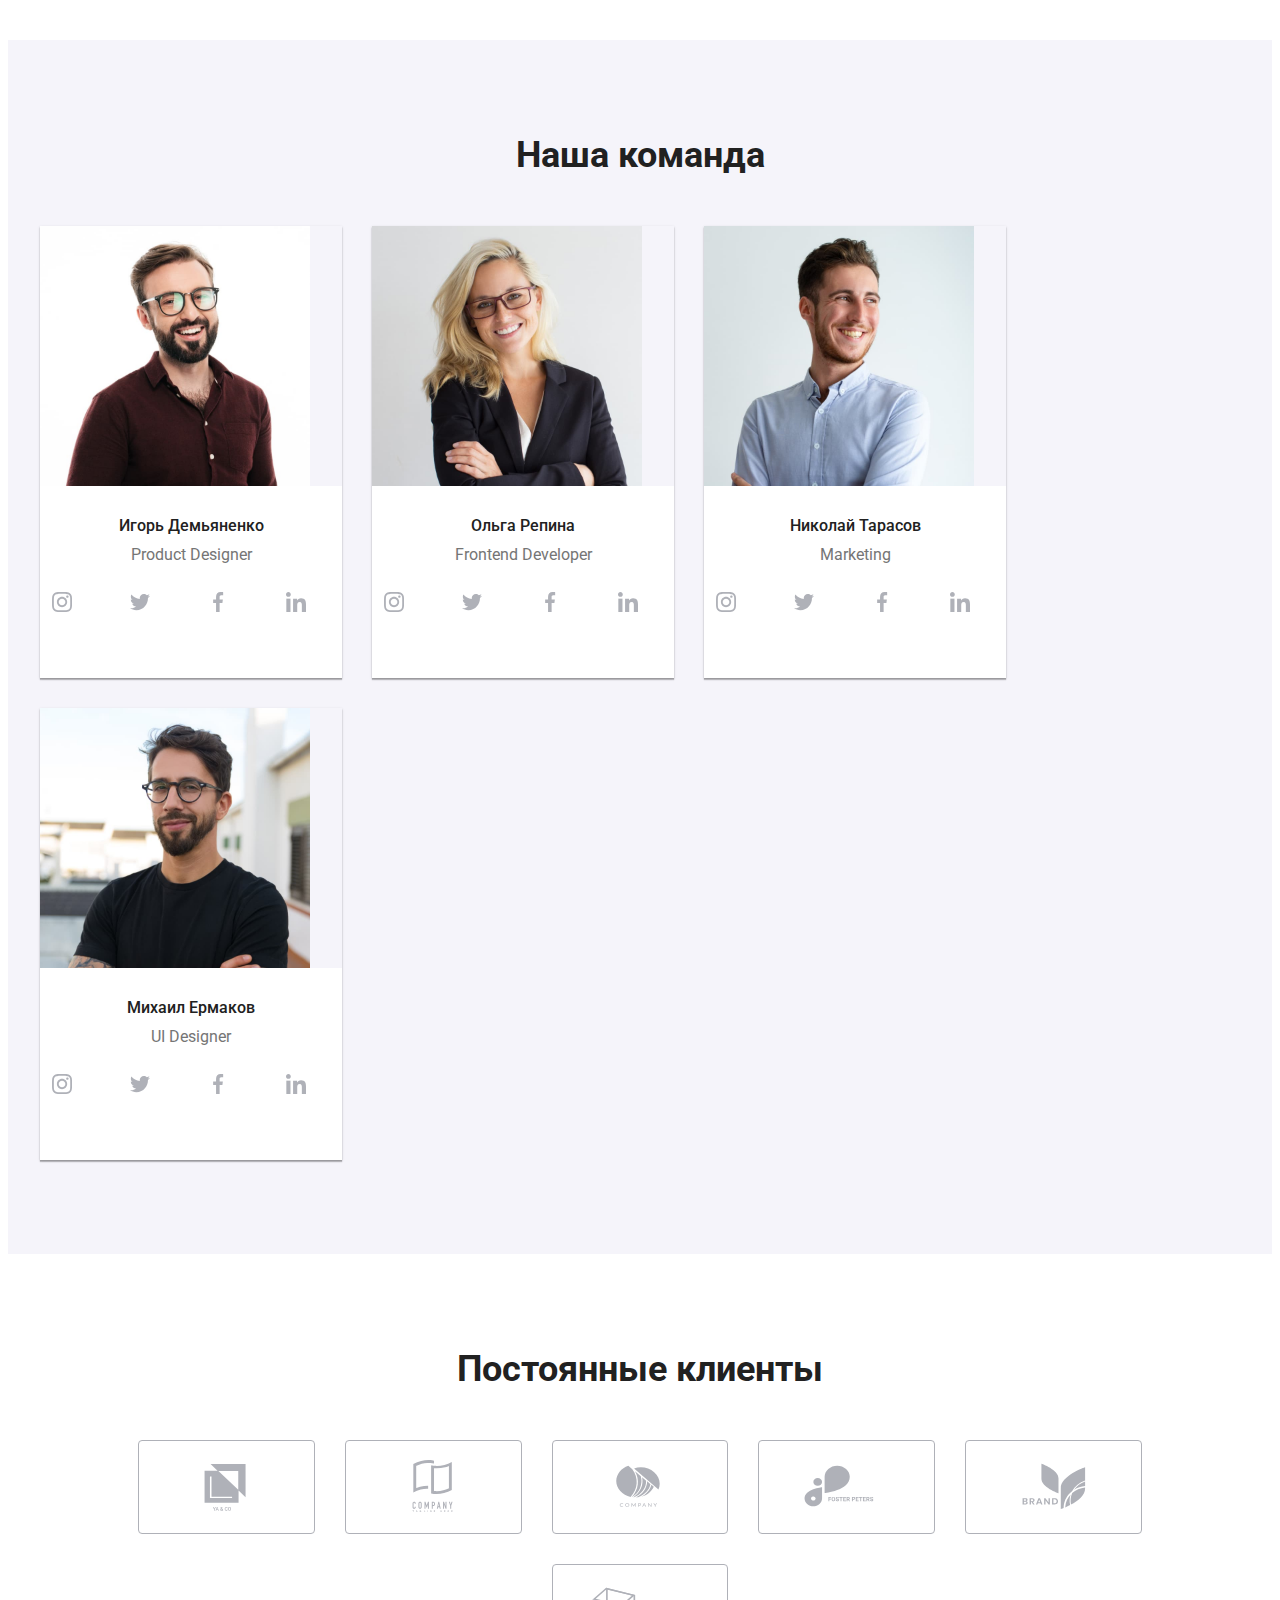
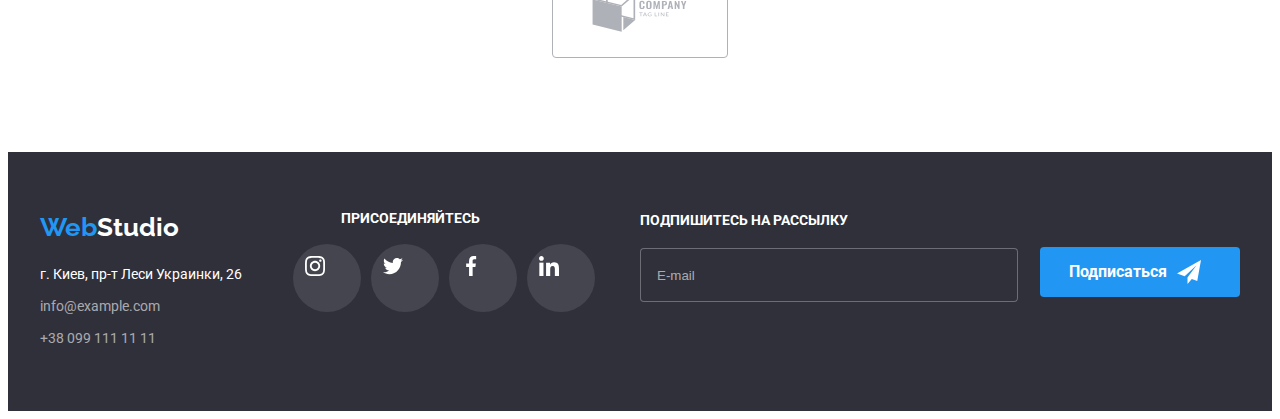
==== commit 9965be9e: "index" ====
--- a/index.html
+++ b/index.html
@@ -69,11 +69,11 @@
         </button>
 <ul class="mob-menu-list list">
     <li class="mob-menu-list__item">
-        <a href="" class="mob-menu-list__link link">Студия</a>
+        <a href="./index.html" class="mob-menu-list__link link">Студия</a>
     </li>
 
     <li class="mob-menu-list__item">
-        <a href="" class="mob-menu-list__link link">Портфолио</a>
+        <a href="./portfolio.html" class="mob-menu-list__link link">Портфолио</a>
     </li>
 
     <li class="mob-menu-list__item">
--- a/css/main.min.css
+++ b/css/main.min.css
@@ -1,2 +1,2 @@
-:root{--accent-color: #2196f3;--title-color: #212121;--about-us-card-gap: 30px;--icon-fill: #757575}.visually-hidden{position:absolute !important;clip:rect(1px 1px 1px 1px);clip:rect(1px, 1px, 1px, 1px);padding:0 !important;border:0 !important;height:1px !important;width:1px !important;overflow:hidden}body{color:#757575;font-family:Roboto, sans-serif}.list{list-style:none}.link{text-decoration:none}img{display:block;max-width:100%;height:auto}.section{padding-top:60px;padding-bottom:60px}@media screen and (min-width: 1200px){.section{padding-top:94px;padding-bottom:94px}}.title{font-family:Roboto, sans-serif;font-weight:700;font-size:28px;line-height:1.18;text-align:center;color:var(--title-color);margin-bottom:30px}@media screen and (min-width: 1200px){.title{margin-bottom:50px;font-weight:700;font-size:36px;line-height:1.17}}h1,h2,h3,h4,h5,h6,p{margin-top:0;margin-bottom:0}ul,ol{margin-top:0;margin-bottom:0;padding-left:0}.container{margin-left:auto;margin-right:auto;width:100%;padding-left:15px;padding-right:15px}@media screen and (min-width: 480px){.container{max-width:480px}}@media screen and (min-width: 768px){.container{max-width:768px}}@media screen and (min-width: 1200px){.container{max-width:1200px}}.button{display:flex;align-items:center;text-align:center;min-width:200px;height:50px;background-color:var(--accent-color);font-family:Roboto, sans-serif;font-weight:700;font-size:16px;line-height:1.88;color:white;cursor:pointer;border-radius:4px}.button:hover,.button:focus{background-color:#188ce8}.button__hero{justify-content:center;margin:0 auto;padding:10px 32px;border:0px solid transparent;transition:background-color 250ms cubic-bezier(0.4, 0, 0.2, 1)}.header__mobil-menu{display:flex;align-items:center;justify-content:center;background-color:unset;border:none;cursor:pointer;margin-top:10px;margin-right:0;width:40px;height:40px;padding:0}@media screen and (min-width: 768px){.header__mobil-menu{opacity:0;pointer-events:none}}.mob-button-close{position:absolute;border:none;background-color:unset;width:40px;height:40px;right:20px;top:-35px}.button__footer{justify-content:flex-start;padding:10px 29px;border:0px solid transparent;margin-top:20px;margin-left:auto;margin-right:auto;transition:background-color 250ms cubic-bezier(0.4, 0, 0.2, 1)}.button__modal{justify-content:center;margin:0 auto;padding:10px 55px;border:0px solid transparent;transition:background-color 250ms cubic-bezier(0.4, 0, 0.2, 1)}.social{display:flex;justify-content:center;align-items:center}.social__list{display:flex;justify-content:space-around}.social__list:not(:last-child){margin-right:10px}.icon{height:20px;width:20px}.icon_background{width:44px;height:44px;padding:12px;border-radius:50%;align-items:center;transition:background-color 250ms cubic-bezier(0.4, 0, 0.2, 1)}.icon_background:hover,.icon_background:focus{width:44px;height:44px;background-color:#2196f3;border-radius:50%;fill:white}.icon_background-gray{fill:#afb1b8;transition:background-color 250ms cubic-bezier(0.4, 0, 0.2, 1);transition:fill 250ms cubic-bezier(0.4, 0, 0.2, 1)}@media screen and (min-width: 768px){.footer-social{max-width:206px;text-align:center;margin-left:auto;margin-right:74px}}@media screen and (min-width: 1200px){.footer-social{max-width:231px;margin-right:0;text-align:left;margin-left:70px}}.footer-social_name{color:white;font-family:Roboto, sans-serif;font-weight:700;font-size:14px;line-height:.88;text-transform:uppercase;margin-bottom:20px;margin-top:60px}@media screen and (min-width: 768px){.footer-social_name{margin-top:0}}.icon_background-white{fill:white;background-color:rgba(255,255,255,0.1)}.icon_white{fill:white}.backdrop{position:fixed;top:0;left:0;width:100vw;height:100vh;background-color:rgba(0,0,0,0.2);transition:opacity 250ms cubic-bezier(0.4, 0, 0.2, 1),visibility 250ms cubic-bezier(0.4, 0, 0.2, 1)}.modal{position:absolute;left:50%;top:50%;transform:translate(-50%, -50%);width:528px;height:581px;border-radius:4px;background-color:#ffffff;padding:40px}.button-close{display:flex;position:absolute;top:8px;right:8px;width:32px;height:32px;border-radius:50%;border:1px solid rgba(0,0,0,0.1);background-color:transparent;cursor:pointer;padding:6px}.button-close:hover .icon-close-black{fill:var(--accent-color)}.icon-close-black{text-align:center;justify-content:center;fill:#000000}.is-hidden{opacity:0;visibility:hidden;pointer-events:none}.modal-form{display:flex;flex-direction:column;color:#757575}.modal-form-head{font-family:Roboto, sans-serif;font-weight:700;font-size:20px;line-height:1.15;color:#212121;text-align:center;margin-bottom:30px}.modal-form-input{width:100%;height:40px;border:1px solid rgba(33,33,33,0.2);border-radius:4px;padding-left:42px;transition:border-color 250ms cubic-bezier(0.4, 0, 0.2, 1)}.modal-form-field{font-family:Roboto, sans-serif;font-weight:400;font-size:12px;line-height:1.17;margin-bottom:10px}.modal-form-icon{position:absolute;width:18px;height:18px;left:12px;top:50%;fill:#212121;transform:translateY(-50%);transition:fill 250ms cubic-bezier(0.4, 0, 0.2, 1)}.modal-form-field-icon{display:block;position:relative;margin-top:4px}.modal-form-input:focus{outline:none;border-color:var(--accent-color)}.modal-form-input:focus+.modal-form-icon{fill:var(--accent-color)}.modal-form-message{width:100%;height:120px;padding:12px 16px;font-family:Roboto, sans-serif;font-weight:400;font-size:12px;line-height:1.17;border:1px solid rgba(33,33,33,0.2);border-radius:4px;resize:none;transition:border-color 250ms cubic-bezier(0.4, 0, 0.2, 1)}.modal-form-message::placeholder{color:rgba(117,117,117,0.5)}.modal-form-message:focus{outline:none;border-color:var(--accent-color)}.modal-form-chackbox:checked+.modal-form-checkbox-label::before{background-image:url(../images/svg/icon-check.svg);border:none}.modal-form-chackbox:focus+.modal-form-checkbox-label::before{background-image:url(../images/svg/icon-check.svg);border:none}.modal-form-checkbox-label::before{display:block;content:"";width:16px;height:15px;border:1px solid #212121;cursor:pointer;margin-right:7px}.modal-form-checkbox-label{display:flex;align-items:center;justify-content:center;font-family:Roboto, sans-serif;font-weight:400;font-size:14px;line-height:1.71;margin-bottom:30px;margin-top:10px}.header{border-bottom:1px solid #ececec}.header-container{display:flex;align-items:center;justify-content:space-between;height:60px}@media screen and (min-width: 768px){.header-container{height:80px}}.mob-menu{position:fixed;background-color:#fff;width:100vw;height:100vh;top:0;left:0;padding-top:48px;padding-bottom:48px}.mob-menu .container{position:relative;display:flex;height:100%;flex-direction:column;justify-content:space-between}.mob-menu.is-hidden{opacity:0;pointer-events:none}.mob-menu-list__item:not(:last-child){margin-bottom:32px}.mob-menu-list__link{font-weight:500;font-size:40px;line-height:1.17;color:#212121}.mob-menu-contacts__item:not(:last-child){margin-bottom:32px}.mob-menu-contacts{margin-bottom:64px}.mob-menu-contacts__link_tel{font-weight:500;font-size:34px;line-height:1.18;color:#2196f3}.mob-menu-contacts__link_mail{font-weight:500;font-size:24px;line-height:1.17;color:#757575}.mob-menu-social{display:flex}.mob-menu-social__item:not(:last-child){margin-right:20px}.mob-menu-social__link{font-weight:500;font-size:18px;line-height:1.22;color:#2196f3}.log{color:var(--accent-color);font-family:Raleway, sans-serif;font-weight:700;font-size:24px;line-height:1.17}@media screen and (min-width: 1200px){.log{font-weight:700;font-size:26px;line-height:1.19}}.log__studio_black{color:#000000}.log__studio_white{color:#ffffff}.nav{display:flex;align-items:center}.nav__list{align-items:center;display:none}@media screen and (min-width: 768px){.nav__list{display:flex}}.nav__link{display:flex;padding-top:32px;padding-bottom:32px;color:var(--title-color);font-family:Roboto, sans-serif;font-weight:500;font-size:14px;line-height:1.14}.nav__link:hover,.nav__link:focus{color:var(--accent-color)}.nav__item:not(:last-child){margin-right:50px}.nav__link_border{position:relative}.nav__link_border::after{content:"";position:absolute;display:block;width:100%;height:4px;bottom:0;width:100%;background-color:var(--accent-color);border-radius:2px;transform:scaleX(0);transition:transform 250ms cubic-bezier(0.4, 0, 0.2, 1)}.nav__link_border:hover::after,.nav__link_border:focus::after{transform:scaleX(1)}.nav__link_active{position:relative;color:var(--accent-color)}.nav__link_active::after{content:"";position:absolute;display:block;width:100%;height:4px;bottom:0;width:100%;background-color:var(--accent-color);border-radius:2px}.header-adress{display:none;align-items:center;margin-left:auto}@media screen and (min-width: 768px){.header-adress{display:flex;flex-wrap:wrap;justify-content:flex-end}.header-adress .header-adress__list_margin{margin-right:19px;margin-top:10px}}@media screen and (min-width: 1200px){.header-adress{display:flex}.header-adress .header-adress__list_margin{margin-right:0;margin-top:0}.header-adress .header-adress__list{display:flex}.header-adress .header-adress__list:not(:last-child){margin-right:30px}}.header-adress__link{display:flex;align-items:center;color:var(--icon-fill);font-family:Roboto, sans-serif;font-weight:500;font-size:14px;line-height:1.14;transition:color 250ms cubic-bezier(0.4, 0, 0.2, 1)}.header-adress__link:hover,.header-adress__link:focus{color:var(--accent-color)}.header-adress__link:hover .header-adress__mail,.header-adress__link:focus .header-adress__mail,.header-adress__link:hover .header-adress__tel,.header-adress__link:focus .header-adress__tel{fill:var(--accent-color)}.header-adress__mail{height:12px;width:16px;fill:var(--icon-fill);margin-right:10px;transition:fill 250ms cubic-bezier(0.4, 0, 0.2, 1)}.header-adress__tel{height:16px;width:10px;fill:var(--icon-fill);margin-right:10px;transition:fill 250ms cubic-bezier(0.4, 0, 0.2, 1)}.hero{padding-top:118px;padding-bottom:118px;background-color:rgba(47,48,58,0.4);background-image:linear-gradient(to right, rgba(47,48,58,0.4), rgba(47,48,58,0.4)),url(../images/hero/hero-background.jpg);background-repeat:no-repeat;margin-right:auto;margin-left:auto;max-width:1600px;background-position:center;background-size:cover}@media screen and (min-width: 1200px){.hero{padding-top:200px;padding-bottom:200px}}.hero__name{color:white;font-family:Roboto, sans-serif;font-weight:900;font-size:26px;line-height:1.62;text-align:center;text-transform:uppercase;margin-bottom:30px}@media screen and (min-width: 1200px){.hero__name{font-weight:900;font-size:44px;line-height:1.36}}@media screen and (min-width: 768px){.about{max-width:768px;display:flex;flex-wrap:wrap;margin-left:-30px}}@media screen and (min-width: 1200px){.about{max-width:1200px;display:flex;flex-wrap:wrap}}.about__list{margin-bottom:-30px}@media screen and (min-width: 768px){.about__list{flex-basis:calc((100% - 60px) / 2);margin-left:var(--about-us-card-gap)}}@media screen and (min-width: 1200px){.about__list{flex-basis:calc((100% - 120px) / 4)}}.about__title{color:var(--title-color);font-family:Roboto, sans-serif;font-weight:700;font-size:14px;line-height:1.14;text-transform:uppercase;text-align:center}@media screen and (min-width: 768px){.about__title{text-align:left}}.about__description{font-family:Roboto, sans-serif;font-weight:400;font-size:14px;line-height:1.71;margin-top:10px;margin-bottom:30px}.about-us__thumb{padding:25px 100px;background-color:#f5f4fa;margin-bottom:30px;text-align:center}.about-img{height:70px;width:70px}.about-img__icon{height:70px;width:70px}.occupation{padding-top:0}.ocupation__list{display:flex;margin-right:-30px}.occupation__card{position:relative;margin-right:30px;margin-bottom:31px;flex-basis:calc((100% - 90px) / 3)}.ocupation__description{position:absolute;bottom:0;width:100%;font-family:Roboto, sans-serif;font-weight:700;font-size:14px;line-height:1.14;text-transform:uppercase;padding:27px 82px;background:rgba(47,48,58,0.8);color:white}.occupation_none{display:none}@media screen and (min-width: 1200px){.occupation_none{display:block}}.team{background-color:#f5f4fa}.team__name{color:var(--title-color);font-family:Roboto, sans-serif;font-weight:500;font-size:16px;line-height:1.19;text-align:center}.team__profession{font-family:Roboto, sans-serif;font-weight:400;font-size:16px;line-height:1.19;text-align:center;margin-top:10px;margin-bottom:16px}.team__list{margin-bottom:-30px}@media screen and (min-width: 768px){.team__list{max-width:768px;display:flex;flex-wrap:wrap;margin-left:-30px}}@media screen and (min-width: 1200px){.team__list{max-width:1200px;display:flex;flex-wrap:wrap}}.team__element{margin-bottom:30px;box-shadow:0px 2px 1px 0px rgba(0,0,0,0.2),0px 1px 1px 0px rgba(0,0,0,0.14),0px 1px 3px 0px rgba(0,0,0,0.12)}@media screen and (min-width: 768px){.team__element{flex-basis:calc((100% - 60px) / 2);margin-left:var(--about-us-card-gap)}}@media screen and (min-width: 1200px){.team__element{flex-basis:calc((100% - 120px) / 4)}}.team__thumb{padding-top:30px;padding-bottom:30px;background-color:white}.clients{display:flex;flex-wrap:wrap;justify-content:center;align-items:center;flex-basis:calc((100% - 60px) / 2);margin-left:-30px;margin-bottom:-30px}.clients_list{display:flex;flex-wrap:wrap;width:210px;height:92px;border-top:1px solid #afb1b8;border-right:1px solid #afb1b8;border-bottom:1px solid #afb1b8;border-left:1px solid #afb1b8;border-radius:4px;align-items:center;justify-content:center;flex-basis:calc((100% - 60px) / 2);margin-left:30px;margin-bottom:30px}@media screen and (min-width: 768px){.clients_list{flex-basis:calc((100% - 90px) / 3);width:226px}}@media screen and (min-width: 1200px){.clients_list{flex-basis:calc((100% - 180px) / 6);width:170px}}.clients-log_fill{width:170px;height:60px;fill:#afb1b8;transition:fill 250ms cubic-bezier(0.4, 0, 0.2, 1)}.clients-log{display:flex;width:210px;height:92px;align-items:center;justify-content:center}@media screen and (min-width: 768px){.clients-log{flex-basis:calc((100% - 90px) / 3);width:226px}}@media screen and (min-width: 1200px){.clients-log{flex-basis:calc((100% - 180px) / 6);width:170px}}.clients-log:hover{border-top:1px solid #2196f3;border-right:1px solid #2196f3;border-bottom:1px solid #2196f3;border-left:1px solid #2196f3;border-radius:4px;fill:#2196f3}.clients-log:hover .clients-log_fill,.clients-log:focus .clients-log_fill{fill:#2196f3}.footer{background-color:#2f303a;padding-top:60px;padding-bottom:60px;display:flex;text-align:center}@media screen and (min-width: 768px){.footer{text-align:left}}@media screen and (min-width: 768px){.footer__container{display:flex;flex-wrap:wrap;text-align:center;justify-content:center}}@media screen and (min-width: 1200px){.footer__container{justify-content:left}}@media screen and (min-width: 768px){.footer-list{max-width:232px;margin-left:61px;text-align:center}}@media screen and (min-width: 1200px){.footer-list{text-align:left;margin-left:0}}.adress-phisical{display:block;color:#ffffff;font-family:Roboto, sans-serif;font-style:normal;font-weight:400;font-size:14px;line-height:1.71;margin-top:20px;transition:color 250ms cubic-bezier(0.4, 0, 0.2, 1)}.adress-phisical:hover,.adress-phisical:focus{color:var(--accent-color)}.adress{display:block;color:rgba(255,255,255,0.6);font-family:Roboto, sans-serif;font-style:normal;font-weight:400;font-size:14px;line-height:1.71;margin-top:8px;transition:color 250ms cubic-bezier(0.4, 0, 0.2, 1)}.adress:hover,.adress:focus{color:var(--accent-color)}.portfolio-list{display:flex;justify-content:center;padding-bottom:50px}.portfolio-item:not(:first-child){margin-left:8px}.portfolio-title{display:none}.filter-batton{font-family:Roboto, sans-serif;font-weight:500;font-size:16px;line-height:1.63;text-align:center;border-radius:4px;cursor:pointer;background-color:#f5f4fa;padding:6px 22px;border:none;transition:background-color 250ms cubic-bezier(0.4, 0, 0.2, 1),color 250ms cubic-bezier(0.4, 0, 0.2, 1),box-shadow 250ms cubic-bezier(0.4, 0, 0.2, 1)}.filter-batton:hover,.filter-batton:focus{background-color:var(--accent-color);box-shadow:0px 2px 2px 0px rgba(0,0,0,0.12),0px 1px 2px 0px rgba(0,0,0,0.08),0px 3px 1px 0px rgba(0,0,0,0.1);color:white}.photo-list-link{display:block}.photo-list-link:hover .photo-list-text,.photo-list-link:focus .photo-list-text{transform:translateY(0%)}.photo-list-card{position:relative;overflow:hidden}.photo-list-text{position:absolute;top:0;left:0;height:100%;width:100%;overflow:auto;display:block;font-family:Roboto, sans-serif;font-weight:400;font-size:18px;line-height:1.56;color:white;background-color:rgba(33,150,243,0.9);padding:63px 24px;transform:translateY(100%);transition:transform 250ms cubic-bezier(0.4, 0, 0.2, 1)}.photo-list{display:flex;flex-wrap:wrap;margin-right:-30px;margin-top:-30px}.photo-list .list{margin-top:34px;margin-right:30px;flex-basis:calc((100% - 90px) / 3)}.photo-list .list:nth-child(3n){margin-right:0}.photo-list h2{color:var(--title-color);font-family:Roboto, sans-serif;font-weight:700;font-size:18px;line-height:2}.photo-list p{font-family:Roboto, sans-serif;font-weight:400;font-size:16px;line-height:1.88;color:#757575}.photo-list-description{padding:20px 24px;border-left:1px solid #ececec;border-right:1px solid #ececec;border-bottom:1px solid #ececec}.shadow-list{transition:box-shadow 250ms cubic-bezier(0.4, 0, 0.2, 1)}.shadow-list:hover,.shadow-list:focus{box-shadow:0px 4px 4px 0px rgba(0,0,0,0.25)}.footer-form-container{width:100%}.footer-form{color:white;margin-left:auto;position:relative;margin-top:60px}@media screen and (min-width: 768px){.footer-form{margin-left:0}}.footer-form-name{display:flex;width:100%;justify-content:center;margin-bottom:20px}.footer-form-input{display:block;width:450px;height:50px;background-color:#2f303a;border:1px solid rgba(255,255,255,0.3);border-radius:4px;padding-left:16px}.footer-form-input::placeholder{color:rgba(255,255,255,0.6)}.icon-icon-send{fill:white;margin-left:10px}
+:root{--accent-color: #2196f3;--title-color: #212121;--about-us-card-gap: 30px;--icon-fill: #757575}.visually-hidden{position:absolute !important;clip:rect(1px 1px 1px 1px);clip:rect(1px, 1px, 1px, 1px);padding:0 !important;border:0 !important;height:1px !important;width:1px !important;overflow:hidden}body{color:#757575;font-family:Roboto, sans-serif}.list{list-style:none}.link{text-decoration:none}img{display:block;max-width:100%;height:auto}.section{padding-top:60px;padding-bottom:60px}@media screen and (min-width: 1200px){.section{padding-top:94px;padding-bottom:94px}}.title{font-family:Roboto, sans-serif;font-weight:700;font-size:28px;line-height:1.18;text-align:center;color:var(--title-color);margin-bottom:30px}@media screen and (min-width: 1200px){.title{margin-bottom:50px;font-weight:700;font-size:36px;line-height:1.17}}h1,h2,h3,h4,h5,h6,p{margin-top:0;margin-bottom:0}ul,ol{margin-top:0;margin-bottom:0;padding-left:0}.container{margin-left:auto;margin-right:auto;width:100%;padding-left:15px;padding-right:15px}@media screen and (min-width: 480px){.container{max-width:480px}}@media screen and (min-width: 768px){.container{max-width:768px}}@media screen and (min-width: 1200px){.container{max-width:1200px}}.button{display:flex;align-items:center;text-align:center;min-width:200px;height:50px;background-color:var(--accent-color);font-family:Roboto, sans-serif;font-weight:700;font-size:16px;line-height:1.88;color:white;cursor:pointer;border-radius:4px}.button:hover,.button:focus{background-color:#188ce8}.button__hero{justify-content:center;margin:0 auto;padding:10px 32px;border:0px solid transparent;transition:background-color 250ms cubic-bezier(0.4, 0, 0.2, 1)}.header__mobil-menu{display:flex;align-items:center;justify-content:center;background-color:unset;border:none;cursor:pointer;margin-top:10px;margin-right:0;width:40px;height:40px;padding:0}@media screen and (min-width: 768px){.header__mobil-menu{opacity:0;pointer-events:none}}.mob-button-close{position:absolute;border:none;background-color:unset;width:40px;height:40px;right:20px;top:-35px}.button__footer{justify-content:flex-start;padding:10px 29px;border:0px solid transparent;margin-top:20px;margin-left:auto;margin-right:auto;transition:background-color 250ms cubic-bezier(0.4, 0, 0.2, 1)}@media screen and (min-width: 1200px){.button__footer{margin-right:0;position:absolute;right:15px;top:15px}}.button__modal{justify-content:center;margin:0 auto;padding:10px 55px;border:0px solid transparent;transition:background-color 250ms cubic-bezier(0.4, 0, 0.2, 1)}.social{display:flex;justify-content:center;align-items:center}.social__list{display:flex;justify-content:space-around}.social__list:not(:last-child){margin-right:10px}.icon{height:20px;width:20px}.icon_background{width:44px;height:44px;padding:12px;border-radius:50%;align-items:center;transition:background-color 250ms cubic-bezier(0.4, 0, 0.2, 1)}.icon_background:hover,.icon_background:focus{width:44px;height:44px;background-color:#2196f3;border-radius:50%;fill:white}.icon_background-gray{fill:#afb1b8;transition:background-color 250ms cubic-bezier(0.4, 0, 0.2, 1);transition:fill 250ms cubic-bezier(0.4, 0, 0.2, 1)}@media screen and (min-width: 768px){.footer-social{max-width:206px;text-align:center;margin-left:auto;margin-right:74px}}@media screen and (min-width: 1200px){.footer-social{margin-right:0;text-align:left;margin-left:70px}}.footer-social_name{color:white;font-family:Roboto, sans-serif;font-weight:700;font-size:14px;line-height:.88;text-transform:uppercase;margin-bottom:20px;margin-top:60px}@media screen and (min-width: 768px){.footer-social_name{margin-top:0}}.icon_background-white{fill:white;background-color:rgba(255,255,255,0.1)}.icon_white{fill:white}.backdrop{position:fixed;top:0;left:0;width:100vw;height:100vh;background-color:rgba(0,0,0,0.2);transition:opacity 250ms cubic-bezier(0.4, 0, 0.2, 1),visibility 250ms cubic-bezier(0.4, 0, 0.2, 1)}.modal{position:absolute;left:50%;top:50%;transform:translate(-50%, -50%);width:528px;height:581px;border-radius:4px;background-color:#ffffff;padding:40px}.button-close{display:flex;position:absolute;top:8px;right:8px;width:32px;height:32px;border-radius:50%;border:1px solid rgba(0,0,0,0.1);background-color:transparent;cursor:pointer;padding:6px}.button-close:hover .icon-close-black{fill:var(--accent-color)}.icon-close-black{text-align:center;justify-content:center;fill:#000000}.is-hidden{opacity:0;visibility:hidden;pointer-events:none}.modal-form{display:flex;flex-direction:column;color:#757575}.modal-form-head{font-family:Roboto, sans-serif;font-weight:700;font-size:20px;line-height:1.15;color:#212121;text-align:center;margin-bottom:30px}.modal-form-input{width:100%;height:40px;border:1px solid rgba(33,33,33,0.2);border-radius:4px;padding-left:42px;transition:border-color 250ms cubic-bezier(0.4, 0, 0.2, 1)}.modal-form-field{font-family:Roboto, sans-serif;font-weight:400;font-size:12px;line-height:1.17;margin-bottom:10px}.modal-form-icon{position:absolute;width:18px;height:18px;left:12px;top:50%;fill:#212121;transform:translateY(-50%);transition:fill 250ms cubic-bezier(0.4, 0, 0.2, 1)}.modal-form-field-icon{display:block;position:relative;margin-top:4px}.modal-form-input:focus{outline:none;border-color:var(--accent-color)}.modal-form-input:focus+.modal-form-icon{fill:var(--accent-color)}.modal-form-message{width:100%;height:120px;padding:12px 16px;font-family:Roboto, sans-serif;font-weight:400;font-size:12px;line-height:1.17;border:1px solid rgba(33,33,33,0.2);border-radius:4px;resize:none;transition:border-color 250ms cubic-bezier(0.4, 0, 0.2, 1)}.modal-form-message::placeholder{color:rgba(117,117,117,0.5)}.modal-form-message:focus{outline:none;border-color:var(--accent-color)}.modal-form-chackbox:checked+.modal-form-checkbox-label::before{background-image:url(../images/svg/icon-check.svg);border:none}.modal-form-chackbox:focus+.modal-form-checkbox-label::before{background-image:url(../images/svg/icon-check.svg);border:none}.modal-form-checkbox-label::before{display:block;content:"";width:16px;height:15px;border:1px solid #212121;cursor:pointer;margin-right:7px}.modal-form-checkbox-label{display:flex;align-items:center;justify-content:center;font-family:Roboto, sans-serif;font-weight:400;font-size:14px;line-height:1.71;margin-bottom:30px;margin-top:10px}.header{border-bottom:1px solid #ececec}.header-container{display:flex;align-items:center;justify-content:space-between;height:60px}@media screen and (min-width: 768px){.header-container{height:80px}}.mob-menu{position:fixed;background-color:#fff;width:100vw;height:100vh;top:0;left:0;padding-top:48px;padding-bottom:48px}.mob-menu .container{position:relative;display:flex;height:100%;flex-direction:column;justify-content:space-between}.mob-menu.is-hidden{opacity:0;pointer-events:none}.mob-menu-list__item:not(:last-child){margin-bottom:32px}.mob-menu-list__link{font-weight:500;font-size:40px;line-height:1.17;color:#212121}.mob-menu-contacts__item:not(:last-child){margin-bottom:32px}.mob-menu-contacts{margin-bottom:64px}.mob-menu-contacts__link_tel{font-weight:500;font-size:34px;line-height:1.18;color:#2196f3}.mob-menu-contacts__link_mail{font-weight:500;font-size:24px;line-height:1.17;color:#757575}.mob-menu-social{display:flex}.mob-menu-social__item:not(:last-child){margin-right:20px}.mob-menu-social__link{font-weight:500;font-size:18px;line-height:1.22;color:#2196f3}.log{color:var(--accent-color);font-family:Raleway, sans-serif;font-weight:700;font-size:24px;line-height:1.17}@media screen and (min-width: 1200px){.log{font-weight:700;font-size:26px;line-height:1.19}}.log__studio_black{color:#000000}.log__studio_white{color:#ffffff}.nav{display:flex;align-items:center}.nav__list{align-items:center;display:none}@media screen and (min-width: 768px){.nav__list{display:flex;margin-left:84px}}@media screen and (min-width: 1200px){.nav__list{margin-left:93px}}.nav__link{display:flex;padding-top:32px;padding-bottom:32px;color:var(--title-color);font-family:Roboto, sans-serif;font-weight:500;font-size:14px;line-height:1.14}.nav__link:hover,.nav__link:focus{color:var(--accent-color)}.nav__item:not(:last-child){margin-right:50px}.nav__link_border{position:relative}.nav__link_border::after{content:"";position:absolute;display:block;width:100%;height:4px;bottom:0;width:100%;background-color:var(--accent-color);border-radius:2px;transform:scaleX(0);transition:transform 250ms cubic-bezier(0.4, 0, 0.2, 1)}.nav__link_border:hover::after,.nav__link_border:focus::after{transform:scaleX(1)}.nav__link_active{position:relative;color:var(--accent-color)}.nav__link_active::after{content:"";position:absolute;display:block;width:100%;height:4px;bottom:0;width:100%;background-color:var(--accent-color);border-radius:2px}.header-adress{display:none;align-items:center;margin-left:auto}@media screen and (min-width: 768px){.header-adress{display:flex;flex-wrap:wrap;justify-content:flex-end}.header-adress .header-adress__list_margin{margin-right:19px;margin-top:10px}}@media screen and (min-width: 1200px){.header-adress{display:flex}.header-adress .header-adress__list_margin{margin-right:0;margin-top:0}.header-adress .header-adress__list{display:flex}.header-adress .header-adress__list:not(:last-child){margin-right:30px}}.header-adress__link{display:flex;align-items:center;color:var(--icon-fill);font-family:Roboto, sans-serif;font-weight:500;font-size:14px;line-height:1.14;transition:color 250ms cubic-bezier(0.4, 0, 0.2, 1)}.header-adress__link:hover,.header-adress__link:focus{color:var(--accent-color)}.header-adress__link:hover .header-adress__mail,.header-adress__link:focus .header-adress__mail,.header-adress__link:hover .header-adress__tel,.header-adress__link:focus .header-adress__tel{fill:var(--accent-color)}.header-adress__mail{height:12px;width:16px;fill:var(--icon-fill);margin-right:10px;transition:fill 250ms cubic-bezier(0.4, 0, 0.2, 1)}.header-adress__tel{height:16px;width:10px;fill:var(--icon-fill);margin-right:10px;transition:fill 250ms cubic-bezier(0.4, 0, 0.2, 1)}.hero{padding-top:118px;padding-bottom:118px;background-color:rgba(47,48,58,0.4);background-image:linear-gradient(to right, rgba(47,48,58,0.4), rgba(47,48,58,0.4)),url(../images/hero/hero-background.jpg);background-repeat:no-repeat;margin-right:auto;margin-left:auto;max-width:1600px;background-position:center;background-size:cover}@media screen and (min-width: 1200px){.hero{padding-top:200px;padding-bottom:200px}}.hero__name{color:white;font-family:Roboto, sans-serif;font-weight:900;font-size:26px;line-height:1.62;text-align:center;text-transform:uppercase;margin-bottom:30px}@media screen and (min-width: 1200px){.hero__name{font-weight:900;font-size:44px;line-height:1.36}}@media screen and (min-width: 768px){.about{max-width:768px;display:flex;flex-wrap:wrap;margin-left:-30px}}@media screen and (min-width: 1200px){.about{max-width:1200px;display:flex;flex-wrap:wrap}}.about__list{margin-bottom:-30px}@media screen and (min-width: 768px){.about__list{flex-basis:calc((100% - 60px) / 2);margin-left:var(--about-us-card-gap)}}@media screen and (min-width: 1200px){.about__list{flex-basis:calc((100% - 120px) / 4)}}.about__title{color:var(--title-color);font-family:Roboto, sans-serif;font-weight:700;font-size:14px;line-height:1.14;text-transform:uppercase;text-align:center}@media screen and (min-width: 768px){.about__title{text-align:left}}.about__description{font-family:Roboto, sans-serif;font-weight:400;font-size:14px;line-height:1.71;margin-top:10px;margin-bottom:30px}.about-us__thumb{padding:25px 100px;background-color:#f5f4fa;margin-bottom:30px;text-align:center}.about-img{height:70px;width:70px}.about-img__icon{height:70px;width:70px}.occupation{padding-top:0}.ocupation__list{display:flex;margin-right:-30px}.occupation__card{position:relative;margin-right:30px;margin-bottom:31px;flex-basis:calc((100% - 90px) / 3)}.ocupation__description{position:absolute;bottom:0;width:100%;font-family:Roboto, sans-serif;font-weight:700;font-size:14px;line-height:1.14;text-transform:uppercase;padding:27px 82px;background:rgba(47,48,58,0.8);color:white}.occupation_none{display:none}@media screen and (min-width: 1200px){.occupation_none{display:block}}.team{background-color:#f5f4fa}.team__name{color:var(--title-color);font-family:Roboto, sans-serif;font-weight:500;font-size:16px;line-height:1.19;text-align:center}.team__profession{font-family:Roboto, sans-serif;font-weight:400;font-size:16px;line-height:1.19;text-align:center;margin-top:10px;margin-bottom:16px}.team__list{margin-bottom:-30px}@media screen and (min-width: 768px){.team__list{max-width:768px;display:flex;flex-wrap:wrap;margin-left:-30px}}@media screen and (min-width: 1200px){.team__list{max-width:1200px;display:flex;flex-wrap:wrap}}.team__element{margin-bottom:30px;box-shadow:0px 2px 1px 0px rgba(0,0,0,0.2),0px 1px 1px 0px rgba(0,0,0,0.14),0px 1px 3px 0px rgba(0,0,0,0.12)}@media screen and (min-width: 768px){.team__element{flex-basis:calc((100% - 60px) / 2);margin-left:var(--about-us-card-gap)}}@media screen and (min-width: 1200px){.team__element{flex-basis:calc((100% - 120px) / 4)}}.team__thumb{padding-top:30px;padding-bottom:30px;background-color:white}.clients{display:flex;flex-wrap:wrap;justify-content:center;align-items:center;flex-basis:calc((100% - 60px) / 2);margin-left:-30px;margin-bottom:-30px}.clients_list{display:flex;flex-wrap:wrap;width:210px;height:92px;border-top:1px solid #afb1b8;border-right:1px solid #afb1b8;border-bottom:1px solid #afb1b8;border-left:1px solid #afb1b8;border-radius:4px;align-items:center;justify-content:center;flex-basis:calc((100% - 60px) / 2);margin-left:30px;margin-bottom:30px}@media screen and (min-width: 768px){.clients_list{flex-basis:calc((100% - 90px) / 3);width:226px}}@media screen and (min-width: 1200px){.clients_list{flex-basis:calc((100% - 180px) / 6);width:170px}}.clients-log_fill{width:170px;height:60px;fill:#afb1b8;transition:fill 250ms cubic-bezier(0.4, 0, 0.2, 1)}.clients-log{display:flex;width:210px;height:92px;align-items:center;justify-content:center}@media screen and (min-width: 768px){.clients-log{flex-basis:calc((100% - 90px) / 3);width:226px}}@media screen and (min-width: 1200px){.clients-log{flex-basis:calc((100% - 180px) / 6);width:170px}}.clients-log:hover{border-top:1px solid #2196f3;border-right:1px solid #2196f3;border-bottom:1px solid #2196f3;border-left:1px solid #2196f3;border-radius:4px;fill:#2196f3}.clients-log:hover .clients-log_fill,.clients-log:focus .clients-log_fill{fill:#2196f3}.footer{background-color:#2f303a;padding-top:60px;padding-bottom:60px;display:flex;text-align:center}@media screen and (min-width: 768px){.footer{text-align:left}}@media screen and (min-width: 768px){.footer__container{display:flex;flex-wrap:wrap;text-align:center;justify-content:center;position:relative}}@media screen and (min-width: 1200px){.footer__container{justify-content:left}}@media screen and (min-width: 768px){.footer-list{width:232px;margin-left:61px;text-align:center}}@media screen and (min-width: 1200px){.footer-list{width:231px;text-align:left;margin-left:0}}.adress-phisical{display:block;color:#ffffff;font-family:Roboto, sans-serif;font-style:normal;font-weight:400;font-size:14px;line-height:1.71;margin-top:20px;transition:color 250ms cubic-bezier(0.4, 0, 0.2, 1)}.adress-phisical:hover,.adress-phisical:focus{color:var(--accent-color)}.adress{display:block;color:rgba(255,255,255,0.6);font-family:Roboto, sans-serif;font-style:normal;font-weight:400;font-size:14px;line-height:1.71;margin-top:8px;transition:color 250ms cubic-bezier(0.4, 0, 0.2, 1)}.adress:hover,.adress:focus{color:var(--accent-color)}.portfolio-list{display:flex;justify-content:center;padding-bottom:50px}.portfolio-item:not(:first-child){margin-left:8px}.portfolio-title{display:none}.filter-batton{font-family:Roboto, sans-serif;font-weight:500;font-size:16px;line-height:1.63;text-align:center;border-radius:4px;cursor:pointer;background-color:#f5f4fa;padding:6px 22px;border:none;transition:background-color 250ms cubic-bezier(0.4, 0, 0.2, 1),color 250ms cubic-bezier(0.4, 0, 0.2, 1),box-shadow 250ms cubic-bezier(0.4, 0, 0.2, 1)}.filter-batton:hover,.filter-batton:focus{background-color:var(--accent-color);box-shadow:0px 2px 2px 0px rgba(0,0,0,0.12),0px 1px 2px 0px rgba(0,0,0,0.08),0px 3px 1px 0px rgba(0,0,0,0.1);color:white}.photo-list-link{display:block}.photo-list-link:hover .photo-list-text,.photo-list-link:focus .photo-list-text{transform:translateY(0%)}.photo-list-card{position:relative;overflow:hidden}.photo-list-text{position:absolute;top:0;left:0;height:100%;width:100%;overflow:auto;display:block;font-family:Roboto, sans-serif;font-weight:400;font-size:18px;line-height:1.56;color:white;background-color:rgba(33,150,243,0.9);padding:63px 24px;transform:translateY(100%);transition:transform 250ms cubic-bezier(0.4, 0, 0.2, 1)}.photo-list{display:flex;flex-wrap:wrap;margin-right:-30px;margin-top:-30px}.photo-list .list{margin-top:34px;margin-right:30px;flex-basis:calc((100% - 90px) / 3)}.photo-list .list:nth-child(3n){margin-right:0}.photo-list h2{color:var(--title-color);font-family:Roboto, sans-serif;font-weight:700;font-size:18px;line-height:2}.photo-list p{font-family:Roboto, sans-serif;font-weight:400;font-size:16px;line-height:1.88;color:#757575}.photo-list-description{padding:20px 24px;border-left:1px solid #ececec;border-right:1px solid #ececec;border-bottom:1px solid #ececec}.shadow-list{transition:box-shadow 250ms cubic-bezier(0.4, 0, 0.2, 1)}.shadow-list:hover,.shadow-list:focus{box-shadow:0px 4px 4px 0px rgba(0,0,0,0.25)}.footer-form-container{width:100%}.footer-form{color:white;margin-left:auto;margin-top:60px}@media screen and (min-width: 768px){.footer-form{margin-left:0}}@media screen and (min-width: 1200px){.footer-form{justify-content:left;margin-left:93px;margin-top:0}}.footer-form-name{display:flex;width:100%;justify-content:center;margin-bottom:20px;font-weight:700;font-size:14px;line-height:1.17;text-transform:uppercase}@media screen and (min-width: 1200px){.footer-form-name{justify-content:left}}.footer-form-input{display:block;width:450px;height:50px;background-color:#2f303a;border:1px solid rgba(255,255,255,0.3);border-radius:4px;padding-left:16px}.footer-form-input::placeholder{color:rgba(255,255,255,0.6)}@media screen and (min-width: 1200px){.footer-form-input{width:358px}}.icon-icon-send{fill:white;margin-left:10px}
 /*# sourceMappingURL=main.min.css.map */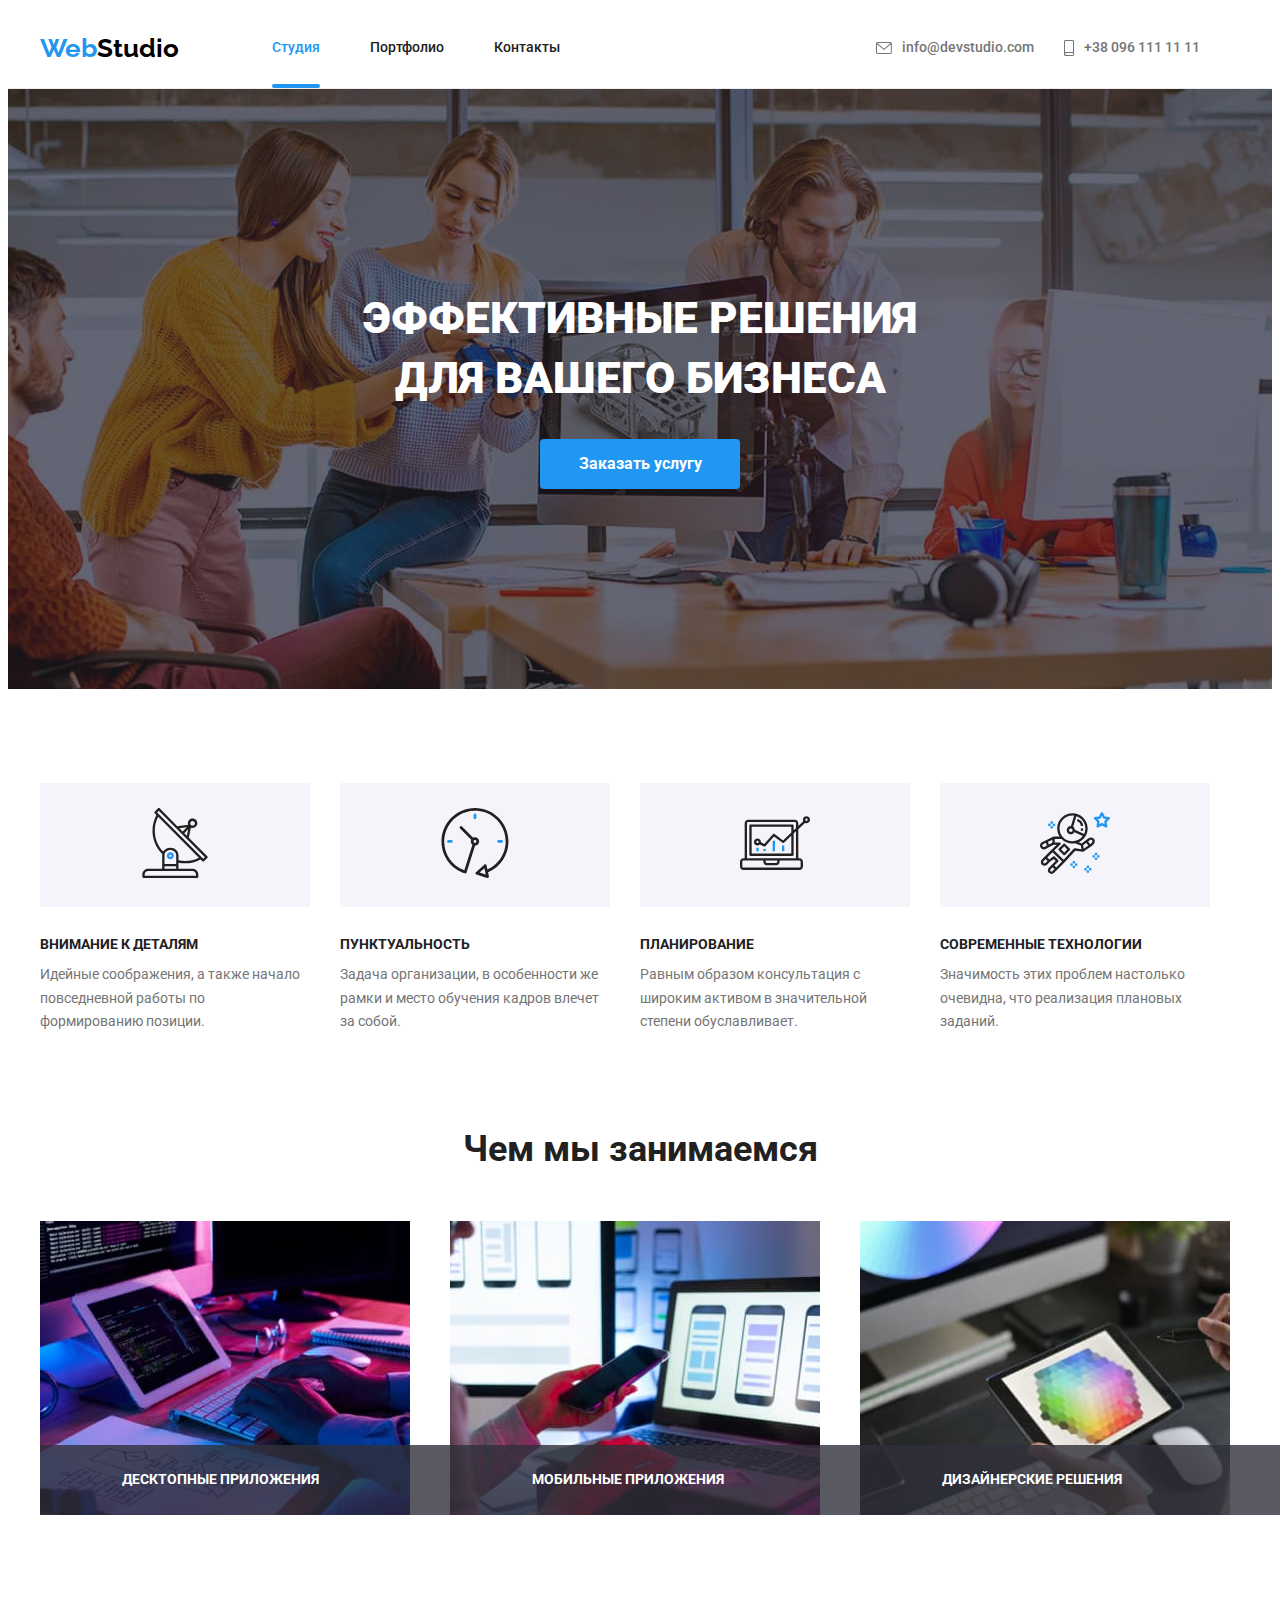
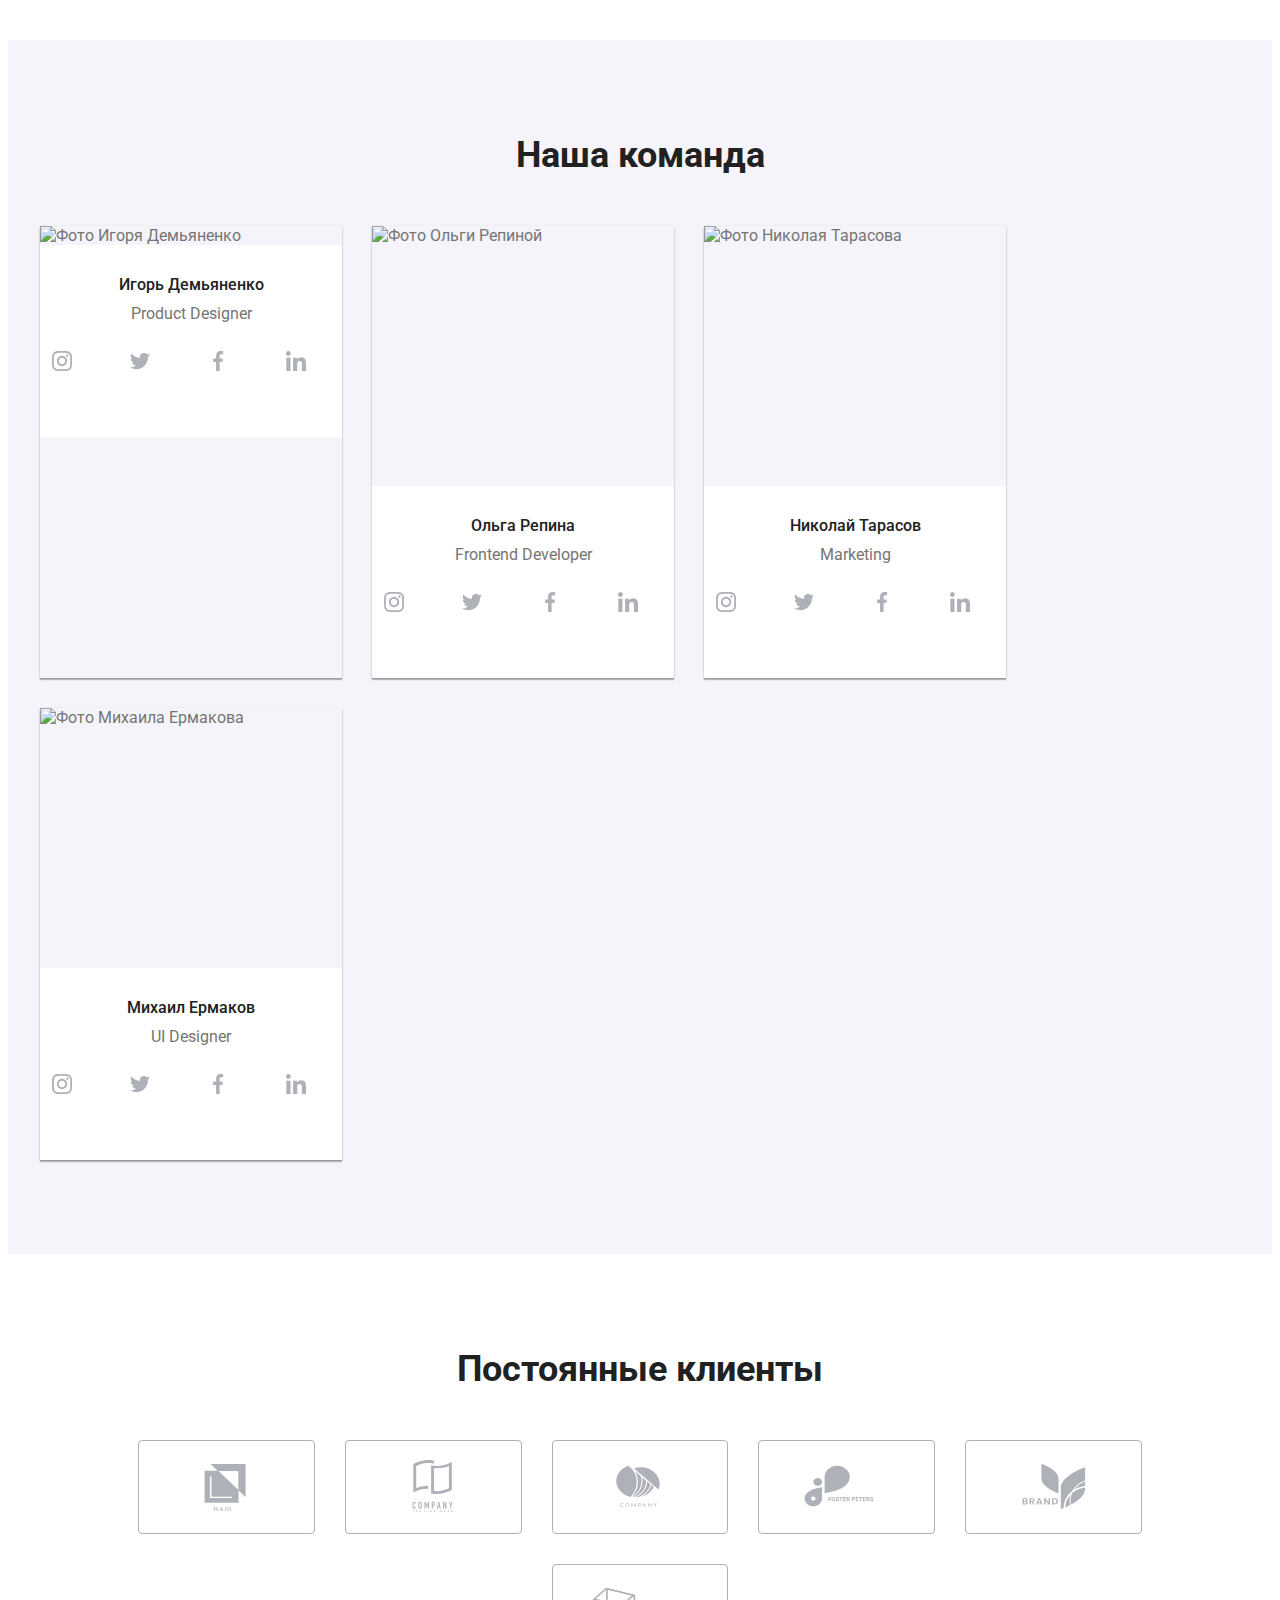
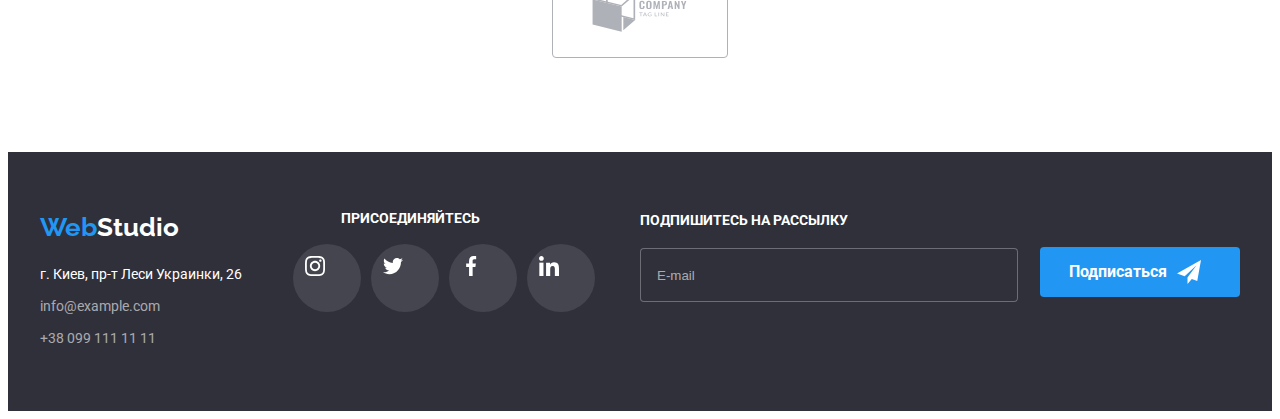
==== commit 5670e05c: "photo team" ====
--- a/index.html
+++ b/index.html
@@ -212,10 +212,34 @@
             <h2 class="title">Наша команда</h2>
             <ul class="team__list">
                 <li class="list team__element">
-                    <img src="./images/command/igor-demyanenko.jpg"
-                        alt="Фото Игоря Демьяненко"
-                        width="270"
-                        height="260">
+<picture>
+    <source media="(min-width: 1200px)" srcset="
+                    ./images/command/desktop/desktop-demyanenko-webp1x.webp 1x,
+                    ./images/command/desktop/desktop-demyanenko-webp2x.webp 2x
+                  " type="image/webp" />
+    <source media="(min-width: 1200px)" srcset="
+                    ./images/command/desktop/desktop-demyanenko1x.jpg 1x,
+                    ./images/command/desktop/desktop-demyanenko2x.jpg 2x
+                  " />
+    <source media="(min-width: 768px)" srcset="
+                    ./images/command/tablet/tablet-demyanenko-webp1x.webp 1x,
+                    ./images/command/tablet/tablet-demyanenko-webp2x.webp 2x
+                  " type="image/webp" />
+    <source media="(min-width: 768px)" srcset="
+                    ./images/command/tablet/tablet-demyanenko1x.jpg 1x,
+                    ./images/command/tablet/tablet-demyanenko2x.jpg 2x
+                  " />
+    <source media="(max-width: 767px)" srcset="
+                    ./images/command/mobil/mobil-demyanenko-webp1x.webp 1x,
+                    ./images/command/mobil/mobil-demyanenko-webp1x.webp 2x
+                  " type="image/webp"/>
+    <source media="(max-width: 767px)" srcset="
+                    ./images/command/mobil/mobil-demyanenko1x.jpg 1x,
+                    ./images/command/mobil/mobil-demyanenko1x.jpg 2x
+                  "/>
+    <!-- <img class="teem-link-list-img" src="#" alt="Игорь Демьяненко" width=" " height=" " /> -->
+<img src="#" alt="Фото Игоря Демьяненко" width=" " height=" "/>
+</picture>                    
                 <div class="team__thumb">
                         <h3 class="team__name">Игорь Демьяненко</h3>
                         <p class="team__profession" lang="en">Product Designer</p>
@@ -617,4 +641,44 @@
 <script src="./js/modal.js"></script>
 <script src="./js/menu.js"></script>
 </body>
-</html>+</html>
+
+<!-- <li class="teem-link-list-item">
+    <picture>
+        <source media="(min-width: 1200px)" srcset="
+                    ./images/desktop/product_designer.webp    1x,
+                    ./images/desktop/product_designer@2x.webp 2x
+                  " type="image/webp" />
+        <source media="(min-width: 1200px)" srcset="
+                    ./images/desktop/product_designer.jpg    1x,
+                    ./images/desktop/product_designer@2x.jpg 2x
+                  " />
+        <source media="(min-width: 768px)" srcset="
+                    ./images/tablet/product_designer.webp    1x,
+                    ./images/tablet/product_designer@2x.webp 2x
+                  " type="image/webp" />
+        <source media="(min-width: 768px)" srcset="
+                    ./images/tablet/product_designer.jpg    1x,
+                    ./images/tablet/product_designer@2x.jpg 2x
+                  " />
+        <source media="(max-width: 767px)" srcset="
+                    ./images/mobile/product_designer.webp    1x,
+                    ./images/mobile/product_designer@2x.webp 2x
+                  " type="image/webp" />
+        <source media="(max-width: 767px)" srcset="
+                    ./images/mobile/product_designer.jpg    1x,
+                    ./images/mobile/product_designer@2x.jpg 2x
+                  " />
+        <img class="teem-link-list-img" src="#" alt="Игорь Демьяненко" width=" " height=" " />
+    </picture>
+    <div class="teem-description">
+        <h3 class="teem-links-item-title">Игорь Демьяненко</h3>
+        <p class="teem-links-item-description" lang="en">Product Designer</p>
+        <ul class="social-list">
+            <li class="social-list-item list">
+                <a class="social-list-link" href="">
+                    <svg class="social-list-icon">
+                        <use href="./images/icons.svg#icon-instagram"></use>
+                    </svg>
+                </a>
+            </li> -->--- a/css/main.min.css
+++ b/css/main.min.css
@@ -1,2 +1,2 @@
-:root{--accent-color: #2196f3;--title-color: #212121;--about-us-card-gap: 30px;--icon-fill: #757575}.visually-hidden{position:absolute !important;clip:rect(1px 1px 1px 1px);clip:rect(1px, 1px, 1px, 1px);padding:0 !important;border:0 !important;height:1px !important;width:1px !important;overflow:hidden}body{color:#757575;font-family:Roboto, sans-serif}.list{list-style:none}.link{text-decoration:none}img{display:block;max-width:100%;height:auto}.section{padding-top:60px;padding-bottom:60px}@media screen and (min-width: 1200px){.section{padding-top:94px;padding-bottom:94px}}.title{font-family:Roboto, sans-serif;font-weight:700;font-size:28px;line-height:1.18;text-align:center;color:var(--title-color);margin-bottom:30px}@media screen and (min-width: 1200px){.title{margin-bottom:50px;font-weight:700;font-size:36px;line-height:1.17}}h1,h2,h3,h4,h5,h6,p{margin-top:0;margin-bottom:0}ul,ol{margin-top:0;margin-bottom:0;padding-left:0}.container{margin-left:auto;margin-right:auto;width:100%;padding-left:15px;padding-right:15px}@media screen and (min-width: 480px){.container{max-width:480px}}@media screen and (min-width: 768px){.container{max-width:768px}}@media screen and (min-width: 1200px){.container{max-width:1200px}}.button{display:flex;align-items:center;text-align:center;min-width:200px;height:50px;background-color:var(--accent-color);font-family:Roboto, sans-serif;font-weight:700;font-size:16px;line-height:1.88;color:white;cursor:pointer;border-radius:4px}.button:hover,.button:focus{background-color:#188ce8}.button__hero{justify-content:center;margin:0 auto;padding:10px 32px;border:0px solid transparent;transition:background-color 250ms cubic-bezier(0.4, 0, 0.2, 1)}.header__mobil-menu{display:flex;align-items:center;justify-content:center;background-color:unset;border:none;cursor:pointer;margin-top:10px;margin-right:0;width:40px;height:40px;padding:0}@media screen and (min-width: 768px){.header__mobil-menu{opacity:0;pointer-events:none}}.mob-button-close{position:absolute;border:none;background-color:unset;width:40px;height:40px;right:20px;top:-35px}.button__footer{justify-content:flex-start;padding:10px 29px;border:0px solid transparent;margin-top:20px;margin-left:auto;margin-right:auto;transition:background-color 250ms cubic-bezier(0.4, 0, 0.2, 1)}@media screen and (min-width: 1200px){.button__footer{margin-right:0;position:absolute;right:15px;top:15px}}.button__modal{justify-content:center;margin:0 auto;padding:10px 55px;border:0px solid transparent;transition:background-color 250ms cubic-bezier(0.4, 0, 0.2, 1)}.social{display:flex;justify-content:center;align-items:center}.social__list{display:flex;justify-content:space-around}.social__list:not(:last-child){margin-right:10px}.icon{height:20px;width:20px}.icon_background{width:44px;height:44px;padding:12px;border-radius:50%;align-items:center;transition:background-color 250ms cubic-bezier(0.4, 0, 0.2, 1)}.icon_background:hover,.icon_background:focus{width:44px;height:44px;background-color:#2196f3;border-radius:50%;fill:white}.icon_background-gray{fill:#afb1b8;transition:background-color 250ms cubic-bezier(0.4, 0, 0.2, 1);transition:fill 250ms cubic-bezier(0.4, 0, 0.2, 1)}@media screen and (min-width: 768px){.footer-social{max-width:206px;text-align:center;margin-left:auto;margin-right:74px}}@media screen and (min-width: 1200px){.footer-social{margin-right:0;text-align:left;margin-left:70px}}.footer-social_name{color:white;font-family:Roboto, sans-serif;font-weight:700;font-size:14px;line-height:.88;text-transform:uppercase;margin-bottom:20px;margin-top:60px}@media screen and (min-width: 768px){.footer-social_name{margin-top:0}}.icon_background-white{fill:white;background-color:rgba(255,255,255,0.1)}.icon_white{fill:white}.backdrop{position:fixed;top:0;left:0;width:100vw;height:100vh;background-color:rgba(0,0,0,0.2);transition:opacity 250ms cubic-bezier(0.4, 0, 0.2, 1),visibility 250ms cubic-bezier(0.4, 0, 0.2, 1)}.modal{position:absolute;left:50%;top:50%;transform:translate(-50%, -50%);width:528px;height:581px;border-radius:4px;background-color:#ffffff;padding:40px}.button-close{display:flex;position:absolute;top:8px;right:8px;width:32px;height:32px;border-radius:50%;border:1px solid rgba(0,0,0,0.1);background-color:transparent;cursor:pointer;padding:6px}.button-close:hover .icon-close-black{fill:var(--accent-color)}.icon-close-black{text-align:center;justify-content:center;fill:#000000}.is-hidden{opacity:0;visibility:hidden;pointer-events:none}.modal-form{display:flex;flex-direction:column;color:#757575}.modal-form-head{font-family:Roboto, sans-serif;font-weight:700;font-size:20px;line-height:1.15;color:#212121;text-align:center;margin-bottom:30px}.modal-form-input{width:100%;height:40px;border:1px solid rgba(33,33,33,0.2);border-radius:4px;padding-left:42px;transition:border-color 250ms cubic-bezier(0.4, 0, 0.2, 1)}.modal-form-field{font-family:Roboto, sans-serif;font-weight:400;font-size:12px;line-height:1.17;margin-bottom:10px}.modal-form-icon{position:absolute;width:18px;height:18px;left:12px;top:50%;fill:#212121;transform:translateY(-50%);transition:fill 250ms cubic-bezier(0.4, 0, 0.2, 1)}.modal-form-field-icon{display:block;position:relative;margin-top:4px}.modal-form-input:focus{outline:none;border-color:var(--accent-color)}.modal-form-input:focus+.modal-form-icon{fill:var(--accent-color)}.modal-form-message{width:100%;height:120px;padding:12px 16px;font-family:Roboto, sans-serif;font-weight:400;font-size:12px;line-height:1.17;border:1px solid rgba(33,33,33,0.2);border-radius:4px;resize:none;transition:border-color 250ms cubic-bezier(0.4, 0, 0.2, 1)}.modal-form-message::placeholder{color:rgba(117,117,117,0.5)}.modal-form-message:focus{outline:none;border-color:var(--accent-color)}.modal-form-chackbox:checked+.modal-form-checkbox-label::before{background-image:url(../images/svg/icon-check.svg);border:none}.modal-form-chackbox:focus+.modal-form-checkbox-label::before{background-image:url(../images/svg/icon-check.svg);border:none}.modal-form-checkbox-label::before{display:block;content:"";width:16px;height:15px;border:1px solid #212121;cursor:pointer;margin-right:7px}.modal-form-checkbox-label{display:flex;align-items:center;justify-content:center;font-family:Roboto, sans-serif;font-weight:400;font-size:14px;line-height:1.71;margin-bottom:30px;margin-top:10px}.header{border-bottom:1px solid #ececec}.header-container{display:flex;align-items:center;justify-content:space-between;height:60px}@media screen and (min-width: 768px){.header-container{height:80px}}.mob-menu{position:fixed;background-color:#fff;width:100vw;height:100vh;top:0;left:0;padding-top:48px;padding-bottom:48px}.mob-menu .container{position:relative;display:flex;height:100%;flex-direction:column;justify-content:space-between}.mob-menu.is-hidden{opacity:0;pointer-events:none}.mob-menu-list__item:not(:last-child){margin-bottom:32px}.mob-menu-list__link{font-weight:500;font-size:40px;line-height:1.17;color:#212121}.mob-menu-contacts__item:not(:last-child){margin-bottom:32px}.mob-menu-contacts{margin-bottom:64px}.mob-menu-contacts__link_tel{font-weight:500;font-size:34px;line-height:1.18;color:#2196f3}.mob-menu-contacts__link_mail{font-weight:500;font-size:24px;line-height:1.17;color:#757575}.mob-menu-social{display:flex}.mob-menu-social__item:not(:last-child){margin-right:20px}.mob-menu-social__link{font-weight:500;font-size:18px;line-height:1.22;color:#2196f3}.log{color:var(--accent-color);font-family:Raleway, sans-serif;font-weight:700;font-size:24px;line-height:1.17}@media screen and (min-width: 1200px){.log{font-weight:700;font-size:26px;line-height:1.19}}.log__studio_black{color:#000000}.log__studio_white{color:#ffffff}.nav{display:flex;align-items:center}.nav__list{align-items:center;display:none}@media screen and (min-width: 768px){.nav__list{display:flex;margin-left:84px}}@media screen and (min-width: 1200px){.nav__list{margin-left:93px}}.nav__link{display:flex;padding-top:32px;padding-bottom:32px;color:var(--title-color);font-family:Roboto, sans-serif;font-weight:500;font-size:14px;line-height:1.14}.nav__link:hover,.nav__link:focus{color:var(--accent-color)}.nav__item:not(:last-child){margin-right:50px}.nav__link_border{position:relative}.nav__link_border::after{content:"";position:absolute;display:block;width:100%;height:4px;bottom:0;width:100%;background-color:var(--accent-color);border-radius:2px;transform:scaleX(0);transition:transform 250ms cubic-bezier(0.4, 0, 0.2, 1)}.nav__link_border:hover::after,.nav__link_border:focus::after{transform:scaleX(1)}.nav__link_active{position:relative;color:var(--accent-color)}.nav__link_active::after{content:"";position:absolute;display:block;width:100%;height:4px;bottom:0;width:100%;background-color:var(--accent-color);border-radius:2px}.header-adress{display:none;align-items:center;margin-left:auto}@media screen and (min-width: 768px){.header-adress{display:flex;flex-wrap:wrap;justify-content:flex-end}.header-adress .header-adress__list_margin{margin-right:19px;margin-top:10px}}@media screen and (min-width: 1200px){.header-adress{display:flex}.header-adress .header-adress__list_margin{margin-right:0;margin-top:0}.header-adress .header-adress__list{display:flex}.header-adress .header-adress__list:not(:last-child){margin-right:30px}}.header-adress__link{display:flex;align-items:center;color:var(--icon-fill);font-family:Roboto, sans-serif;font-weight:500;font-size:14px;line-height:1.14;transition:color 250ms cubic-bezier(0.4, 0, 0.2, 1)}.header-adress__link:hover,.header-adress__link:focus{color:var(--accent-color)}.header-adress__link:hover .header-adress__mail,.header-adress__link:focus .header-adress__mail,.header-adress__link:hover .header-adress__tel,.header-adress__link:focus .header-adress__tel{fill:var(--accent-color)}.header-adress__mail{height:12px;width:16px;fill:var(--icon-fill);margin-right:10px;transition:fill 250ms cubic-bezier(0.4, 0, 0.2, 1)}.header-adress__tel{height:16px;width:10px;fill:var(--icon-fill);margin-right:10px;transition:fill 250ms cubic-bezier(0.4, 0, 0.2, 1)}.hero{padding-top:118px;padding-bottom:118px;background-color:rgba(47,48,58,0.4);background-image:linear-gradient(to right, rgba(47,48,58,0.4), rgba(47,48,58,0.4)),url(../images/hero/hero-background.jpg);background-repeat:no-repeat;margin-right:auto;margin-left:auto;max-width:1600px;background-position:center;background-size:cover}@media screen and (min-width: 1200px){.hero{padding-top:200px;padding-bottom:200px}}.hero__name{color:white;font-family:Roboto, sans-serif;font-weight:900;font-size:26px;line-height:1.62;text-align:center;text-transform:uppercase;margin-bottom:30px}@media screen and (min-width: 1200px){.hero__name{font-weight:900;font-size:44px;line-height:1.36}}@media screen and (min-width: 768px){.about{max-width:768px;display:flex;flex-wrap:wrap;margin-left:-30px}}@media screen and (min-width: 1200px){.about{max-width:1200px;display:flex;flex-wrap:wrap}}.about__list{margin-bottom:-30px}@media screen and (min-width: 768px){.about__list{flex-basis:calc((100% - 60px) / 2);margin-left:var(--about-us-card-gap)}}@media screen and (min-width: 1200px){.about__list{flex-basis:calc((100% - 120px) / 4)}}.about__title{color:var(--title-color);font-family:Roboto, sans-serif;font-weight:700;font-size:14px;line-height:1.14;text-transform:uppercase;text-align:center}@media screen and (min-width: 768px){.about__title{text-align:left}}.about__description{font-family:Roboto, sans-serif;font-weight:400;font-size:14px;line-height:1.71;margin-top:10px;margin-bottom:30px}.about-us__thumb{padding:25px 100px;background-color:#f5f4fa;margin-bottom:30px;text-align:center}.about-img{height:70px;width:70px}.about-img__icon{height:70px;width:70px}.occupation{padding-top:0}.ocupation__list{display:flex;margin-right:-30px}.occupation__card{position:relative;margin-right:30px;margin-bottom:31px;flex-basis:calc((100% - 90px) / 3)}.ocupation__description{position:absolute;bottom:0;width:100%;font-family:Roboto, sans-serif;font-weight:700;font-size:14px;line-height:1.14;text-transform:uppercase;padding:27px 82px;background:rgba(47,48,58,0.8);color:white}.occupation_none{display:none}@media screen and (min-width: 1200px){.occupation_none{display:block}}.team{background-color:#f5f4fa}.team__name{color:var(--title-color);font-family:Roboto, sans-serif;font-weight:500;font-size:16px;line-height:1.19;text-align:center}.team__profession{font-family:Roboto, sans-serif;font-weight:400;font-size:16px;line-height:1.19;text-align:center;margin-top:10px;margin-bottom:16px}.team__list{margin-bottom:-30px}@media screen and (min-width: 768px){.team__list{max-width:768px;display:flex;flex-wrap:wrap;margin-left:-30px}}@media screen and (min-width: 1200px){.team__list{max-width:1200px;display:flex;flex-wrap:wrap}}.team__element{margin-bottom:30px;box-shadow:0px 2px 1px 0px rgba(0,0,0,0.2),0px 1px 1px 0px rgba(0,0,0,0.14),0px 1px 3px 0px rgba(0,0,0,0.12)}@media screen and (min-width: 768px){.team__element{flex-basis:calc((100% - 60px) / 2);margin-left:var(--about-us-card-gap)}}@media screen and (min-width: 1200px){.team__element{flex-basis:calc((100% - 120px) / 4)}}.team__thumb{padding-top:30px;padding-bottom:30px;background-color:white}.clients{display:flex;flex-wrap:wrap;justify-content:center;align-items:center;flex-basis:calc((100% - 60px) / 2);margin-left:-30px;margin-bottom:-30px}.clients_list{display:flex;flex-wrap:wrap;width:210px;height:92px;border-top:1px solid #afb1b8;border-right:1px solid #afb1b8;border-bottom:1px solid #afb1b8;border-left:1px solid #afb1b8;border-radius:4px;align-items:center;justify-content:center;flex-basis:calc((100% - 60px) / 2);margin-left:30px;margin-bottom:30px}@media screen and (min-width: 768px){.clients_list{flex-basis:calc((100% - 90px) / 3);width:226px}}@media screen and (min-width: 1200px){.clients_list{flex-basis:calc((100% - 180px) / 6);width:170px}}.clients-log_fill{width:170px;height:60px;fill:#afb1b8;transition:fill 250ms cubic-bezier(0.4, 0, 0.2, 1)}.clients-log{display:flex;width:210px;height:92px;align-items:center;justify-content:center}@media screen and (min-width: 768px){.clients-log{flex-basis:calc((100% - 90px) / 3);width:226px}}@media screen and (min-width: 1200px){.clients-log{flex-basis:calc((100% - 180px) / 6);width:170px}}.clients-log:hover{border-top:1px solid #2196f3;border-right:1px solid #2196f3;border-bottom:1px solid #2196f3;border-left:1px solid #2196f3;border-radius:4px;fill:#2196f3}.clients-log:hover .clients-log_fill,.clients-log:focus .clients-log_fill{fill:#2196f3}.footer{background-color:#2f303a;padding-top:60px;padding-bottom:60px;display:flex;text-align:center}@media screen and (min-width: 768px){.footer{text-align:left}}@media screen and (min-width: 768px){.footer__container{display:flex;flex-wrap:wrap;text-align:center;justify-content:center;position:relative}}@media screen and (min-width: 1200px){.footer__container{justify-content:left}}@media screen and (min-width: 768px){.footer-list{width:232px;margin-left:61px;text-align:center}}@media screen and (min-width: 1200px){.footer-list{width:231px;text-align:left;margin-left:0}}.adress-phisical{display:block;color:#ffffff;font-family:Roboto, sans-serif;font-style:normal;font-weight:400;font-size:14px;line-height:1.71;margin-top:20px;transition:color 250ms cubic-bezier(0.4, 0, 0.2, 1)}.adress-phisical:hover,.adress-phisical:focus{color:var(--accent-color)}.adress{display:block;color:rgba(255,255,255,0.6);font-family:Roboto, sans-serif;font-style:normal;font-weight:400;font-size:14px;line-height:1.71;margin-top:8px;transition:color 250ms cubic-bezier(0.4, 0, 0.2, 1)}.adress:hover,.adress:focus{color:var(--accent-color)}.portfolio-list{display:flex;justify-content:center;padding-bottom:50px}.portfolio-item:not(:first-child){margin-left:8px}.portfolio-title{display:none}.filter-batton{font-family:Roboto, sans-serif;font-weight:500;font-size:16px;line-height:1.63;text-align:center;border-radius:4px;cursor:pointer;background-color:#f5f4fa;padding:6px 22px;border:none;transition:background-color 250ms cubic-bezier(0.4, 0, 0.2, 1),color 250ms cubic-bezier(0.4, 0, 0.2, 1),box-shadow 250ms cubic-bezier(0.4, 0, 0.2, 1)}.filter-batton:hover,.filter-batton:focus{background-color:var(--accent-color);box-shadow:0px 2px 2px 0px rgba(0,0,0,0.12),0px 1px 2px 0px rgba(0,0,0,0.08),0px 3px 1px 0px rgba(0,0,0,0.1);color:white}.photo-list-link{display:block}.photo-list-link:hover .photo-list-text,.photo-list-link:focus .photo-list-text{transform:translateY(0%)}.photo-list-card{position:relative;overflow:hidden}.photo-list-text{position:absolute;top:0;left:0;height:100%;width:100%;overflow:auto;display:block;font-family:Roboto, sans-serif;font-weight:400;font-size:18px;line-height:1.56;color:white;background-color:rgba(33,150,243,0.9);padding:63px 24px;transform:translateY(100%);transition:transform 250ms cubic-bezier(0.4, 0, 0.2, 1)}.photo-list{display:flex;flex-wrap:wrap;margin-right:-30px;margin-top:-30px}.photo-list .list{margin-top:34px;margin-right:30px;flex-basis:calc((100% - 90px) / 3)}.photo-list .list:nth-child(3n){margin-right:0}.photo-list h2{color:var(--title-color);font-family:Roboto, sans-serif;font-weight:700;font-size:18px;line-height:2}.photo-list p{font-family:Roboto, sans-serif;font-weight:400;font-size:16px;line-height:1.88;color:#757575}.photo-list-description{padding:20px 24px;border-left:1px solid #ececec;border-right:1px solid #ececec;border-bottom:1px solid #ececec}.shadow-list{transition:box-shadow 250ms cubic-bezier(0.4, 0, 0.2, 1)}.shadow-list:hover,.shadow-list:focus{box-shadow:0px 4px 4px 0px rgba(0,0,0,0.25)}.footer-form-container{width:100%}.footer-form{color:white;margin-left:auto;margin-top:60px}@media screen and (min-width: 768px){.footer-form{margin-left:0}}@media screen and (min-width: 1200px){.footer-form{justify-content:left;margin-left:93px;margin-top:0}}.footer-form-name{display:flex;width:100%;justify-content:center;margin-bottom:20px;font-weight:700;font-size:14px;line-height:1.17;text-transform:uppercase}@media screen and (min-width: 1200px){.footer-form-name{justify-content:left}}.footer-form-input{display:block;width:450px;height:50px;background-color:#2f303a;border:1px solid rgba(255,255,255,0.3);border-radius:4px;padding-left:16px}.footer-form-input::placeholder{color:rgba(255,255,255,0.6)}@media screen and (min-width: 1200px){.footer-form-input{width:358px}}.icon-icon-send{fill:white;margin-left:10px}
+:root{--accent-color: #2196f3;--title-color: #212121;--about-us-card-gap: 30px;--icon-fill: #757575}.visually-hidden{position:absolute !important;clip:rect(1px 1px 1px 1px);clip:rect(1px, 1px, 1px, 1px);padding:0 !important;border:0 !important;height:1px !important;width:1px !important;overflow:hidden}body{color:#757575;font-family:Roboto, sans-serif}.list{list-style:none}.link{text-decoration:none}img{display:block;max-width:100%;height:auto}.section{padding-top:60px;padding-bottom:60px}@media screen and (min-width: 1200px){.section{padding-top:94px;padding-bottom:94px}}.title{font-family:Roboto, sans-serif;font-weight:700;font-size:28px;line-height:1.18;text-align:center;color:var(--title-color);margin-bottom:30px}@media screen and (min-width: 1200px){.title{margin-bottom:50px;font-weight:700;font-size:36px;line-height:1.17}}h1,h2,h3,h4,h5,h6,p{margin-top:0;margin-bottom:0}ul,ol{margin-top:0;margin-bottom:0;padding-left:0}.container{margin-left:auto;margin-right:auto;width:100%;padding-left:15px;padding-right:15px}@media screen and (min-width: 480px){.container{max-width:480px}}@media screen and (min-width: 768px){.container{max-width:768px}}@media screen and (min-width: 1200px){.container{max-width:1200px}}.button{display:flex;align-items:center;text-align:center;min-width:200px;height:50px;background-color:var(--accent-color);font-family:Roboto, sans-serif;font-weight:700;font-size:16px;line-height:1.88;color:white;cursor:pointer;border-radius:4px}.button:hover,.button:focus{background-color:#188ce8}.button__hero{justify-content:center;margin:0 auto;padding:10px 32px;border:0px solid transparent;transition:background-color 250ms cubic-bezier(0.4, 0, 0.2, 1)}.header__mobil-menu{display:flex;align-items:center;justify-content:center;background-color:unset;border:none;cursor:pointer;margin-top:10px;margin-right:0;width:40px;height:40px;padding:0}@media screen and (min-width: 768px){.header__mobil-menu{opacity:0;pointer-events:none}}.mob-button-close{position:absolute;border:none;background-color:unset;width:40px;height:40px;right:20px;top:-35px}.button__footer{justify-content:flex-start;padding:10px 29px;border:0px solid transparent;margin-top:20px;margin-left:auto;margin-right:auto;transition:background-color 250ms cubic-bezier(0.4, 0, 0.2, 1)}@media screen and (min-width: 1200px){.button__footer{margin-right:0;position:absolute;right:15px;top:15px}}.button__modal{justify-content:center;margin:0 auto;padding:10px 55px;border:0px solid transparent;transition:background-color 250ms cubic-bezier(0.4, 0, 0.2, 1)}.social{display:flex;justify-content:center;align-items:center}.social__list{display:flex;justify-content:space-around}.social__list:not(:last-child){margin-right:10px}.icon{height:20px;width:20px}.icon_background{width:44px;height:44px;padding:12px;border-radius:50%;align-items:center;transition:background-color 250ms cubic-bezier(0.4, 0, 0.2, 1)}.icon_background:hover,.icon_background:focus{width:44px;height:44px;background-color:#2196f3;border-radius:50%;fill:white}.icon_background-gray{fill:#afb1b8;transition:background-color 250ms cubic-bezier(0.4, 0, 0.2, 1);transition:fill 250ms cubic-bezier(0.4, 0, 0.2, 1)}@media screen and (min-width: 768px){.footer-social{max-width:206px;text-align:center;margin-left:auto;margin-right:74px}}@media screen and (min-width: 1200px){.footer-social{margin-right:0;text-align:left;margin-left:70px}}.footer-social_name{color:white;font-family:Roboto, sans-serif;font-weight:700;font-size:14px;line-height:.88;text-transform:uppercase;margin-bottom:20px;margin-top:60px}@media screen and (min-width: 768px){.footer-social_name{margin-top:0}}.icon_background-white{fill:white;background-color:rgba(255,255,255,0.1)}.icon_white{fill:white}.backdrop{position:fixed;top:0;left:0;width:100vw;height:100vh;background-color:rgba(0,0,0,0.2);transition:opacity 250ms cubic-bezier(0.4, 0, 0.2, 1),visibility 250ms cubic-bezier(0.4, 0, 0.2, 1)}.modal{position:absolute;left:50%;top:50%;transform:translate(-50%, -50%);width:528px;height:581px;border-radius:4px;background-color:#ffffff;padding:40px}.button-close{display:flex;position:absolute;top:8px;right:8px;width:32px;height:32px;border-radius:50%;border:1px solid rgba(0,0,0,0.1);background-color:transparent;cursor:pointer;padding:6px}.button-close:hover .icon-close-black{fill:var(--accent-color)}.icon-close-black{text-align:center;justify-content:center;fill:#000000}.is-hidden{opacity:0;visibility:hidden;pointer-events:none}.modal-form{display:flex;flex-direction:column;color:#757575}.modal-form-head{font-family:Roboto, sans-serif;font-weight:700;font-size:20px;line-height:1.15;color:#212121;text-align:center;margin-bottom:30px}.modal-form-input{width:100%;height:40px;border:1px solid rgba(33,33,33,0.2);border-radius:4px;padding-left:42px;transition:border-color 250ms cubic-bezier(0.4, 0, 0.2, 1)}.modal-form-field{font-family:Roboto, sans-serif;font-weight:400;font-size:12px;line-height:1.17;margin-bottom:10px}.modal-form-icon{position:absolute;width:18px;height:18px;left:12px;top:50%;fill:#212121;transform:translateY(-50%);transition:fill 250ms cubic-bezier(0.4, 0, 0.2, 1)}.modal-form-field-icon{display:block;position:relative;margin-top:4px}.modal-form-input:focus{outline:none;border-color:var(--accent-color)}.modal-form-input:focus+.modal-form-icon{fill:var(--accent-color)}.modal-form-message{width:100%;height:120px;padding:12px 16px;font-family:Roboto, sans-serif;font-weight:400;font-size:12px;line-height:1.17;border:1px solid rgba(33,33,33,0.2);border-radius:4px;resize:none;transition:border-color 250ms cubic-bezier(0.4, 0, 0.2, 1)}.modal-form-message::placeholder{color:rgba(117,117,117,0.5)}.modal-form-message:focus{outline:none;border-color:var(--accent-color)}.modal-form-chackbox:checked+.modal-form-checkbox-label::before{background-image:url(../images/svg/symbol-defs.svg#icon-icon-check);border:none}.modal-form-chackbox:focus+.modal-form-checkbox-label::before{background-image:url(../images/svg/symbol-defs.svg#icon-icon-check);border:none}.modal-form-checkbox-label::before{display:block;content:"";width:16px;height:15px;border:1px solid #212121;cursor:pointer;margin-right:7px}.modal-form-checkbox-label{display:flex;align-items:center;justify-content:center;font-family:Roboto, sans-serif;font-weight:400;font-size:14px;line-height:1.71;margin-bottom:30px;margin-top:10px}.header{border-bottom:1px solid #ececec}.header-container{display:flex;align-items:center;justify-content:space-between;height:60px}@media screen and (min-width: 768px){.header-container{height:80px}}.mob-menu{position:fixed;background-color:#fff;width:100vw;height:100vh;top:0;left:0;padding-top:48px;padding-bottom:48px}.mob-menu .container{position:relative;display:flex;height:100%;flex-direction:column;justify-content:space-between}.mob-menu.is-hidden{opacity:0;pointer-events:none}.mob-menu-list__item:not(:last-child){margin-bottom:32px}.mob-menu-list__link{font-weight:500;font-size:40px;line-height:1.17;color:#212121}.mob-menu-contacts__item:not(:last-child){margin-bottom:32px}.mob-menu-contacts{margin-bottom:64px}.mob-menu-contacts__link_tel{font-weight:500;font-size:34px;line-height:1.18;color:#2196f3}.mob-menu-contacts__link_mail{font-weight:500;font-size:24px;line-height:1.17;color:#757575}.mob-menu-social{display:flex}.mob-menu-social__item:not(:last-child){margin-right:20px}.mob-menu-social__link{font-weight:500;font-size:18px;line-height:1.22;color:#2196f3}.log{color:var(--accent-color);font-family:Raleway, sans-serif;font-weight:700;font-size:24px;line-height:1.17}@media screen and (min-width: 1200px){.log{font-weight:700;font-size:26px;line-height:1.19}}.log__studio_black{color:#000000}.log__studio_white{color:#ffffff}.nav{display:flex;align-items:center}.nav__list{align-items:center;display:none}@media screen and (min-width: 768px){.nav__list{display:flex;margin-left:84px}}@media screen and (min-width: 1200px){.nav__list{margin-left:93px}}.nav__link{display:flex;padding-top:32px;padding-bottom:32px;color:var(--title-color);font-family:Roboto, sans-serif;font-weight:500;font-size:14px;line-height:1.14}.nav__link:hover,.nav__link:focus{color:var(--accent-color)}.nav__item:not(:last-child){margin-right:50px}.nav__link_border{position:relative}.nav__link_border::after{content:"";position:absolute;display:block;width:100%;height:4px;bottom:0;width:100%;background-color:var(--accent-color);border-radius:2px;transform:scaleX(0);transition:transform 250ms cubic-bezier(0.4, 0, 0.2, 1)}.nav__link_border:hover::after,.nav__link_border:focus::after{transform:scaleX(1)}.nav__link_active{position:relative;color:var(--accent-color)}.nav__link_active::after{content:"";position:absolute;display:block;width:100%;height:4px;bottom:0;width:100%;background-color:var(--accent-color);border-radius:2px}.header-adress{display:none;align-items:center;margin-left:auto}@media screen and (min-width: 768px){.header-adress{display:flex;flex-wrap:wrap;justify-content:flex-end}.header-adress .header-adress__list_margin{margin-right:19px;margin-top:10px}}@media screen and (min-width: 1200px){.header-adress{display:flex}.header-adress .header-adress__list_margin{margin-right:0;margin-top:0}.header-adress .header-adress__list{display:flex}.header-adress .header-adress__list:not(:last-child){margin-right:30px}}.header-adress__link{display:flex;align-items:center;color:var(--icon-fill);font-family:Roboto, sans-serif;font-weight:500;font-size:14px;line-height:1.14;transition:color 250ms cubic-bezier(0.4, 0, 0.2, 1)}.header-adress__link:hover,.header-adress__link:focus{color:var(--accent-color)}.header-adress__link:hover .header-adress__mail,.header-adress__link:focus .header-adress__mail,.header-adress__link:hover .header-adress__tel,.header-adress__link:focus .header-adress__tel{fill:var(--accent-color)}.header-adress__mail{height:12px;width:16px;fill:var(--icon-fill);margin-right:10px;transition:fill 250ms cubic-bezier(0.4, 0, 0.2, 1)}.header-adress__tel{height:16px;width:10px;fill:var(--icon-fill);margin-right:10px;transition:fill 250ms cubic-bezier(0.4, 0, 0.2, 1)}.hero{padding-top:118px;padding-bottom:118px;background-color:rgba(47,48,58,0.4);background-image:linear-gradient(to right, rgba(47,48,58,0.4), rgba(47,48,58,0.4)),url(../images/hero/mobil-hero1x.jpg);background-repeat:no-repeat;margin-right:auto;margin-left:auto;max-width:1600px;background-position:center;background-size:cover}@media screen and (min-width: 1200px){.hero{padding-top:200px;padding-bottom:200px}}@media (min-resolution: 2dppx){.hero{background-image:linear-gradient(to right, rgba(47,48,58,0.4), rgba(47,48,58,0.4)),url(../images/hero/mobil-hero2x.jpg)}}@media (min-width: 768px){.hero{background-image:linear-gradient(to right, rgba(47,48,58,0.4), rgba(47,48,58,0.4)),url(../images/hero/tablet-hero1x.jpg)}}@media (min-width: 768px) and (min-resolution: 2dppx){.hero{background-image:linear-gradient(to right, rgba(47,48,58,0.4), rgba(47,48,58,0.4)),url(../images/hero/tablet-hero2x.jpg)}}@media (min-width: 1200px){.hero{background-image:linear-gradient(to right, rgba(47,48,58,0.4), rgba(47,48,58,0.4)),url(../images/hero/desktop-hero1x.jpg)}}@media (min-width: 1200px) and (min-resolution: 2dppx){.hero{background-image:linear-gradient(to right, rgba(47,48,58,0.4), rgba(47,48,58,0.4)),url(../images/hero/desktop-hero2x.jpg)}}.hero__name{color:white;font-family:Roboto, sans-serif;font-weight:900;font-size:26px;line-height:1.62;text-align:center;text-transform:uppercase;margin-bottom:30px}@media screen and (min-width: 1200px){.hero__name{font-weight:900;font-size:44px;line-height:1.36}}@media screen and (min-width: 768px){.about{max-width:768px;display:flex;flex-wrap:wrap;margin-left:-30px}}@media screen and (min-width: 1200px){.about{max-width:1200px;display:flex;flex-wrap:wrap}}.about__list{margin-bottom:-30px}@media screen and (min-width: 768px){.about__list{flex-basis:calc((100% - 60px) / 2);margin-left:var(--about-us-card-gap)}}@media screen and (min-width: 1200px){.about__list{flex-basis:calc((100% - 120px) / 4)}}.about__title{color:var(--title-color);font-family:Roboto, sans-serif;font-weight:700;font-size:14px;line-height:1.14;text-transform:uppercase;text-align:center}@media screen and (min-width: 768px){.about__title{text-align:left}}.about__description{font-family:Roboto, sans-serif;font-weight:400;font-size:14px;line-height:1.71;margin-top:10px;margin-bottom:30px}.about-us__thumb{padding:25px 100px;background-color:#f5f4fa;margin-bottom:30px;text-align:center}.about-img{height:70px;width:70px}.about-img__icon{height:70px;width:70px}.occupation{padding-top:0}.ocupation__list{display:flex;margin-right:-30px}.occupation__card{position:relative;margin-right:30px;margin-bottom:31px;flex-basis:calc((100% - 90px) / 3)}.ocupation__description{position:absolute;bottom:0;width:100%;font-family:Roboto, sans-serif;font-weight:700;font-size:14px;line-height:1.14;text-transform:uppercase;padding:27px 82px;background:rgba(47,48,58,0.8);color:white}.occupation_none{display:none}@media screen and (min-width: 1200px){.occupation_none{display:block}}.team{background-color:#f5f4fa}.team__name{color:var(--title-color);font-family:Roboto, sans-serif;font-weight:500;font-size:16px;line-height:1.19;text-align:center}.team__profession{font-family:Roboto, sans-serif;font-weight:400;font-size:16px;line-height:1.19;text-align:center;margin-top:10px;margin-bottom:16px}.team__list{margin-bottom:-30px}@media screen and (min-width: 768px){.team__list{max-width:768px;display:flex;flex-wrap:wrap;margin-left:-30px}}@media screen and (min-width: 1200px){.team__list{max-width:1200px;display:flex;flex-wrap:wrap}}.team__element{margin-bottom:30px;box-shadow:0px 2px 1px 0px rgba(0,0,0,0.2),0px 1px 1px 0px rgba(0,0,0,0.14),0px 1px 3px 0px rgba(0,0,0,0.12)}@media screen and (min-width: 768px){.team__element{flex-basis:calc((100% - 60px) / 2);margin-left:var(--about-us-card-gap)}}@media screen and (min-width: 1200px){.team__element{flex-basis:calc((100% - 120px) / 4)}}.team__thumb{padding-top:30px;padding-bottom:30px;background-color:white}.clients{display:flex;flex-wrap:wrap;justify-content:center;align-items:center;flex-basis:calc((100% - 60px) / 2);margin-left:-30px;margin-bottom:-30px}.clients_list{display:flex;flex-wrap:wrap;width:210px;height:92px;border-top:1px solid #afb1b8;border-right:1px solid #afb1b8;border-bottom:1px solid #afb1b8;border-left:1px solid #afb1b8;border-radius:4px;align-items:center;justify-content:center;flex-basis:calc((100% - 60px) / 2);margin-left:30px;margin-bottom:30px}@media screen and (min-width: 768px){.clients_list{flex-basis:calc((100% - 90px) / 3);width:226px}}@media screen and (min-width: 1200px){.clients_list{flex-basis:calc((100% - 180px) / 6);width:170px}}.clients-log_fill{width:170px;height:60px;fill:#afb1b8;transition:fill 250ms cubic-bezier(0.4, 0, 0.2, 1)}.clients-log{display:flex;width:210px;height:92px;align-items:center;justify-content:center}@media screen and (min-width: 768px){.clients-log{flex-basis:calc((100% - 90px) / 3);width:226px}}@media screen and (min-width: 1200px){.clients-log{flex-basis:calc((100% - 180px) / 6);width:170px}}.clients-log:hover{border-top:1px solid #2196f3;border-right:1px solid #2196f3;border-bottom:1px solid #2196f3;border-left:1px solid #2196f3;border-radius:4px;fill:#2196f3}.clients-log:hover .clients-log_fill,.clients-log:focus .clients-log_fill{fill:#2196f3}.footer{background-color:#2f303a;padding-top:60px;padding-bottom:60px;display:flex;text-align:center}@media screen and (min-width: 768px){.footer{text-align:left}}@media screen and (min-width: 768px){.footer__container{display:flex;flex-wrap:wrap;text-align:center;justify-content:center;position:relative}}@media screen and (min-width: 1200px){.footer__container{justify-content:left}}@media screen and (min-width: 768px){.footer-list{width:232px;margin-left:61px;text-align:center}}@media screen and (min-width: 1200px){.footer-list{width:231px;text-align:left;margin-left:0}}.adress-phisical{display:block;color:#ffffff;font-family:Roboto, sans-serif;font-style:normal;font-weight:400;font-size:14px;line-height:1.71;margin-top:20px;transition:color 250ms cubic-bezier(0.4, 0, 0.2, 1)}.adress-phisical:hover,.adress-phisical:focus{color:var(--accent-color)}.adress{display:block;color:rgba(255,255,255,0.6);font-family:Roboto, sans-serif;font-style:normal;font-weight:400;font-size:14px;line-height:1.71;margin-top:8px;transition:color 250ms cubic-bezier(0.4, 0, 0.2, 1)}.adress:hover,.adress:focus{color:var(--accent-color)}.portfolio-list{display:flex;flex-wrap:wrap;padding-bottom:40px;margin-bottom:-15px}@media screen and (min-width: 768px){.portfolio-list{padding-bottom:30px;justify-content:center}}@media screen and (min-width: 1200px){.portfolio-list{padding-bottom:50px}}.portfolio-item{margin-bottom:15px}.portfolio-item:not(:first-child){margin-left:8px}@media screen and (min-width: 1200px){.portfolio-item{margin-bottom:0}}.portfolio-item_margin{margin-left:0px}@media screen and (min-width: 768px){.portfolio-item_margin{margin-left:8px}}.filter-batton{font-family:Roboto, sans-serif;font-weight:500;font-size:16px;line-height:1.63;text-align:center;border-radius:4px;cursor:pointer;background-color:#f5f4fa;padding:6px 22px;border:none;transition:background-color 250ms cubic-bezier(0.4, 0, 0.2, 1),color 250ms cubic-bezier(0.4, 0, 0.2, 1),box-shadow 250ms cubic-bezier(0.4, 0, 0.2, 1)}.filter-batton:hover,.filter-batton:focus{background-color:var(--accent-color);box-shadow:0px 2px 2px 0px rgba(0,0,0,0.12),0px 1px 2px 0px rgba(0,0,0,0.08),0px 3px 1px 0px rgba(0,0,0,0.1);color:white}.photo-list-link{display:block}.photo-list-link:hover .photo-list-text,.photo-list-link:focus .photo-list-text{transform:translateY(0%)}.photo-list-card{position:relative;overflow:hidden}.photo-list-text{position:absolute;top:0;left:0;height:100%;width:100%;overflow:auto;display:block;font-family:Roboto, sans-serif;font-weight:400;font-size:18px;line-height:1.56;color:white;background-color:rgba(33,150,243,0.9);padding:63px 24px;transform:translateY(100%);transition:transform 250ms cubic-bezier(0.4, 0, 0.2, 1)}.photo-list{margin-right:-30px;margin-top:-30px}@media screen and (min-width: 768px){.photo-list{display:flex;flex-wrap:wrap}}.photo-list .list{margin-top:30px;margin-right:30px}@media screen and (min-width: 768px){.photo-list .list{flex-basis:calc((100% - 60px) / 2)}}@media screen and (min-width: 1200px){.photo-list .list{margin-top:30px;flex-basis:calc((100% - 90px) / 3)}.photo-list .list:nth-child(3n){margin-right:0}}.photo-list h2{color:var(--title-color);font-family:Roboto, sans-serif;font-weight:700;font-size:18px;line-height:2}.photo-list p{font-family:Roboto, sans-serif;font-weight:400;font-size:16px;line-height:1.88;color:#757575}.photo-list-description{padding:20px 24px;border-left:1px solid #ececec;border-right:1px solid #ececec;border-bottom:1px solid #ececec}.shadow-list{transition:box-shadow 250ms cubic-bezier(0.4, 0, 0.2, 1)}.shadow-list:hover,.shadow-list:focus{box-shadow:0px 4px 4px 0px rgba(0,0,0,0.25)}.footer-form-container{width:100%}.footer-form{color:white;margin-left:auto;margin-top:60px}@media screen and (min-width: 768px){.footer-form{margin-left:0}}@media screen and (min-width: 1200px){.footer-form{justify-content:left;margin-left:93px;margin-top:0}}.footer-form-name{display:flex;width:100%;justify-content:center;margin-bottom:20px;font-weight:700;font-size:14px;line-height:1.17;text-transform:uppercase}@media screen and (min-width: 1200px){.footer-form-name{justify-content:left}}.footer-form-input{display:block;width:450px;height:50px;background-color:#2f303a;border:1px solid rgba(255,255,255,0.3);border-radius:4px;padding-left:16px}.footer-form-input::placeholder{color:rgba(255,255,255,0.6)}@media screen and (min-width: 1200px){.footer-form-input{width:358px}}.icon-icon-send{fill:white;margin-left:10px}
 /*# sourceMappingURL=main.min.css.map */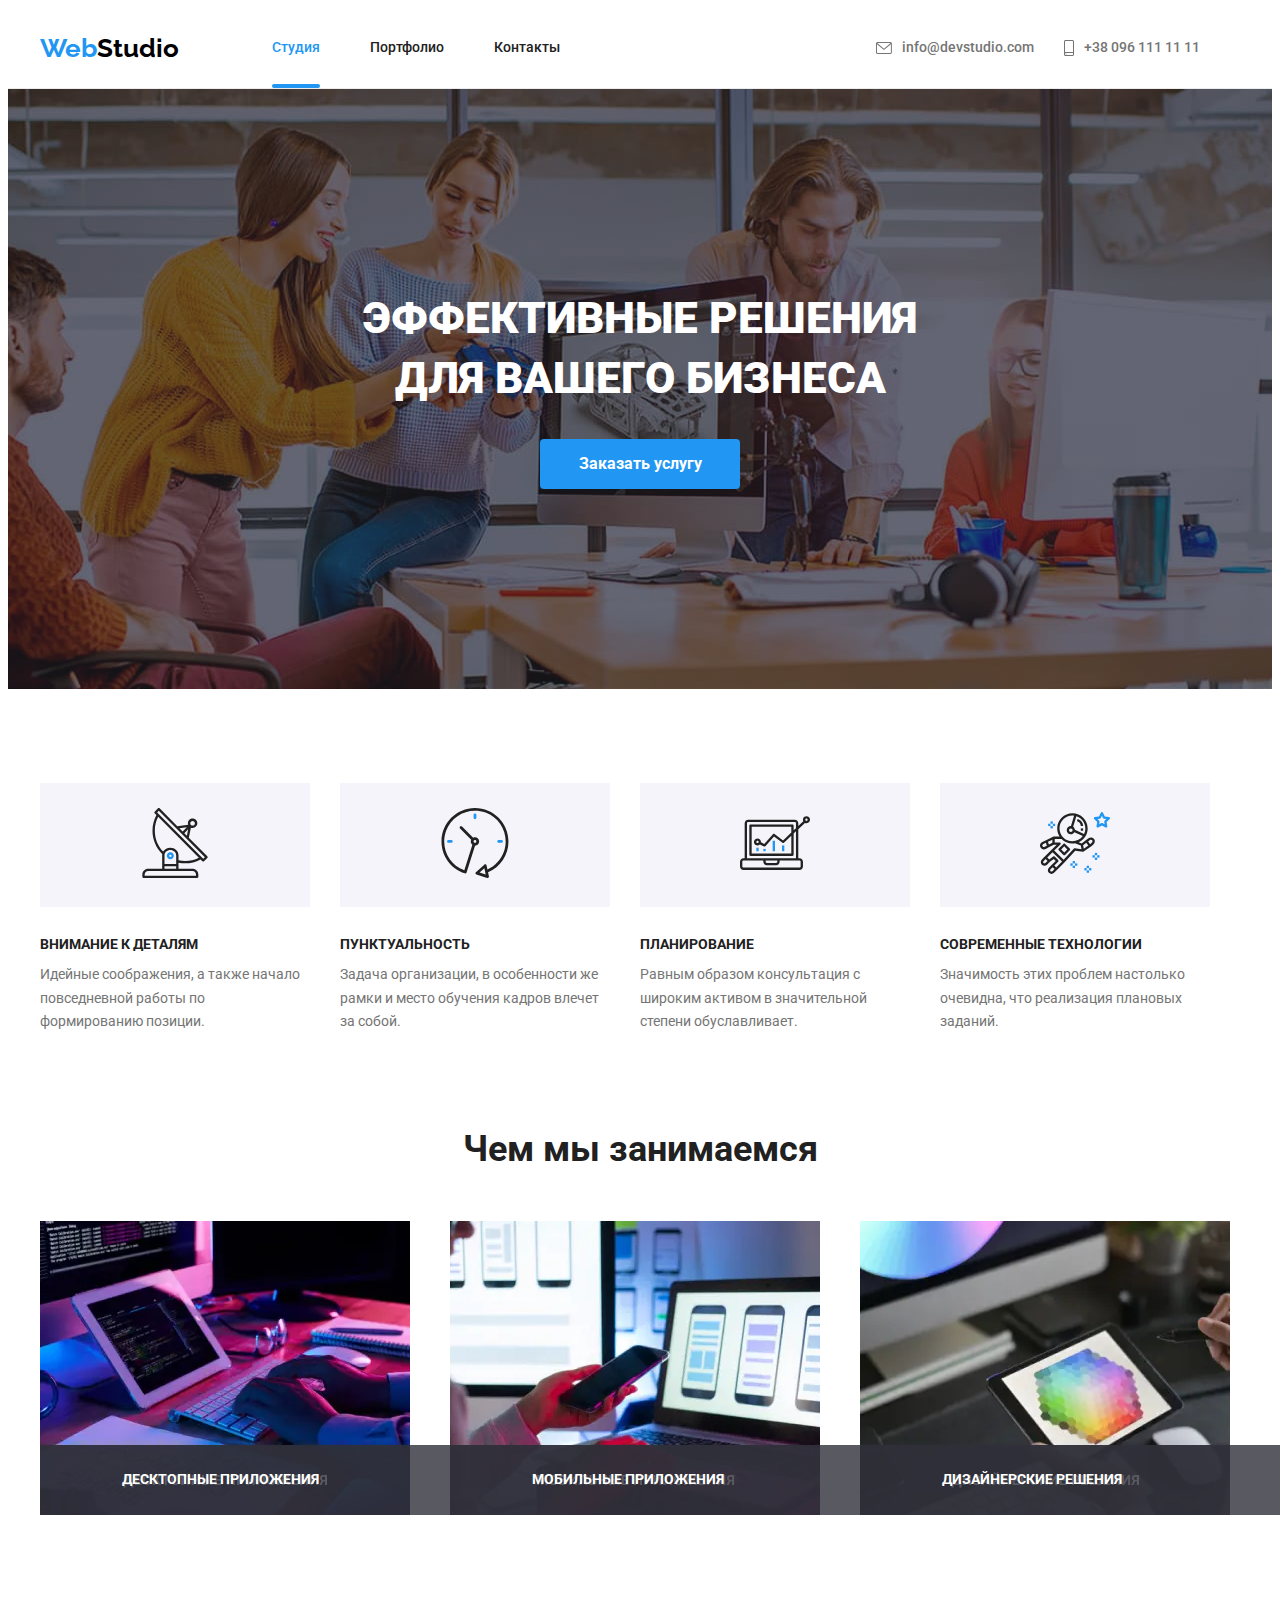
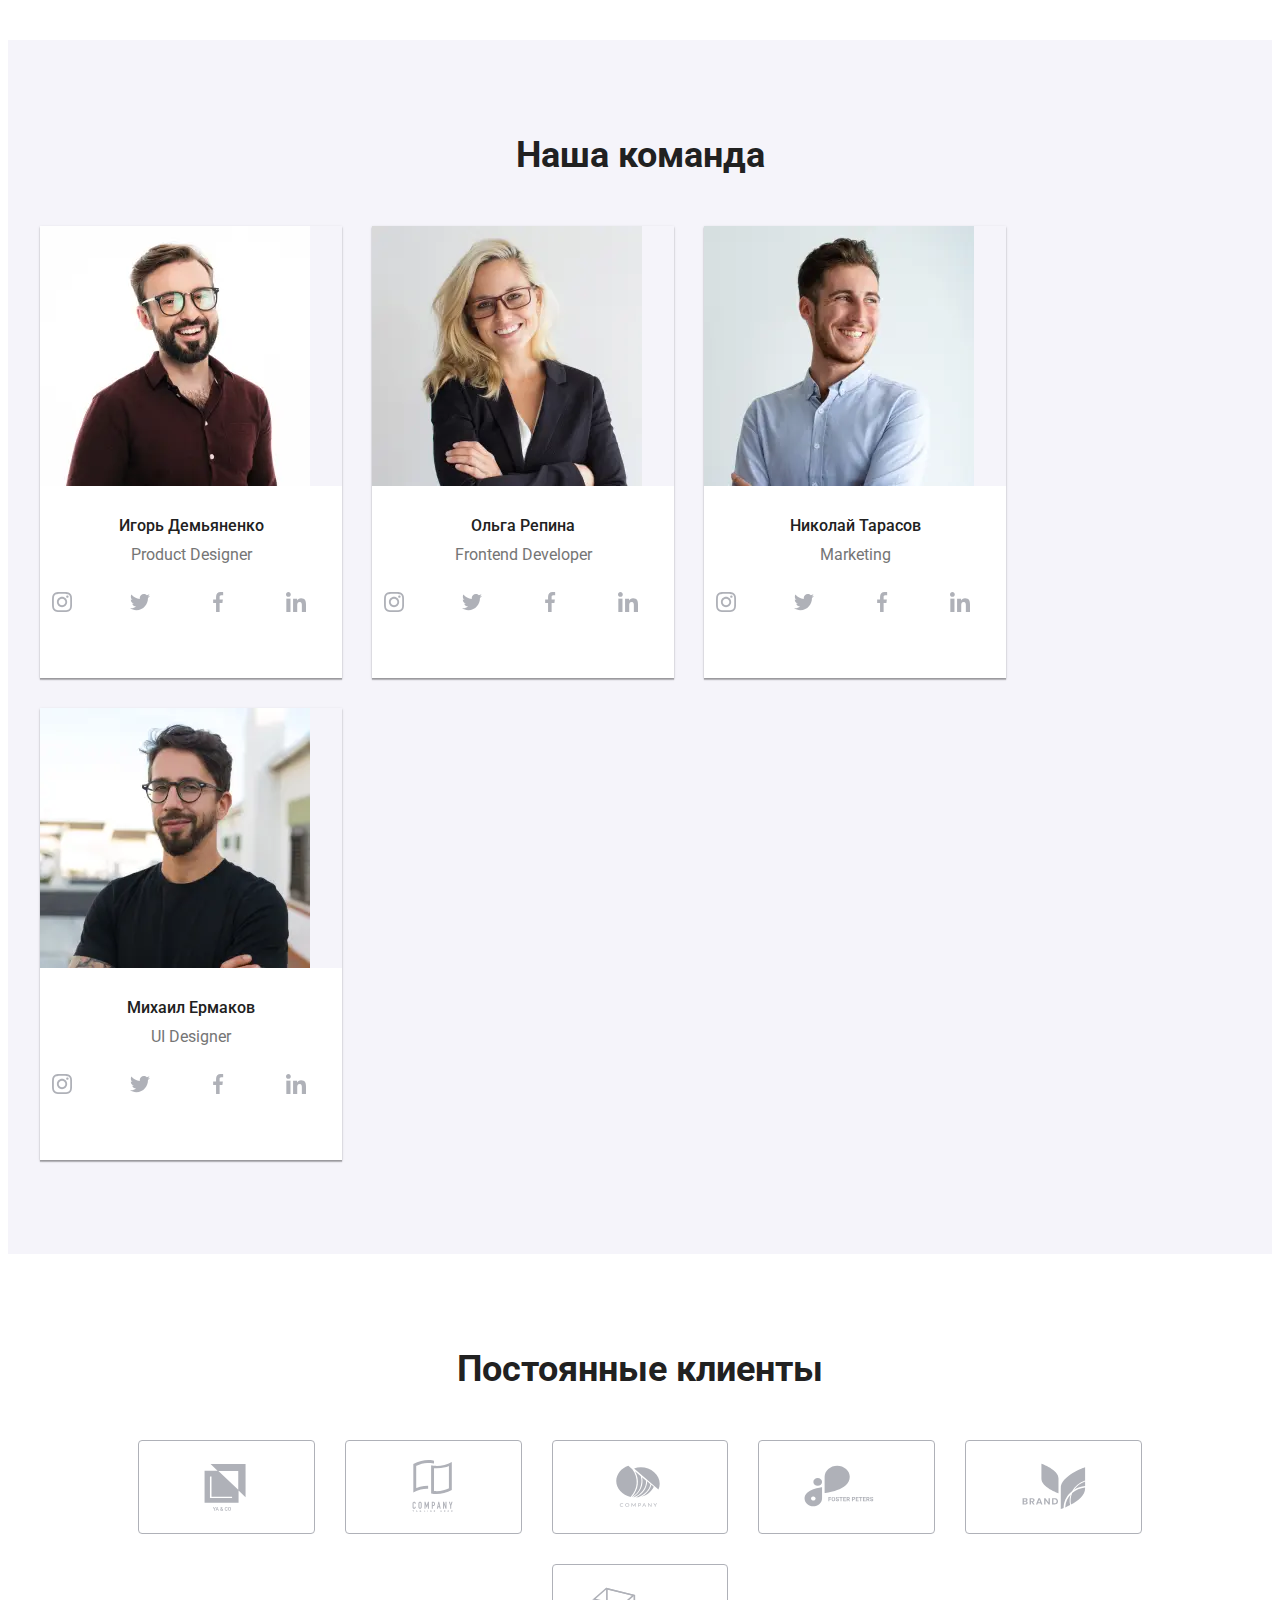
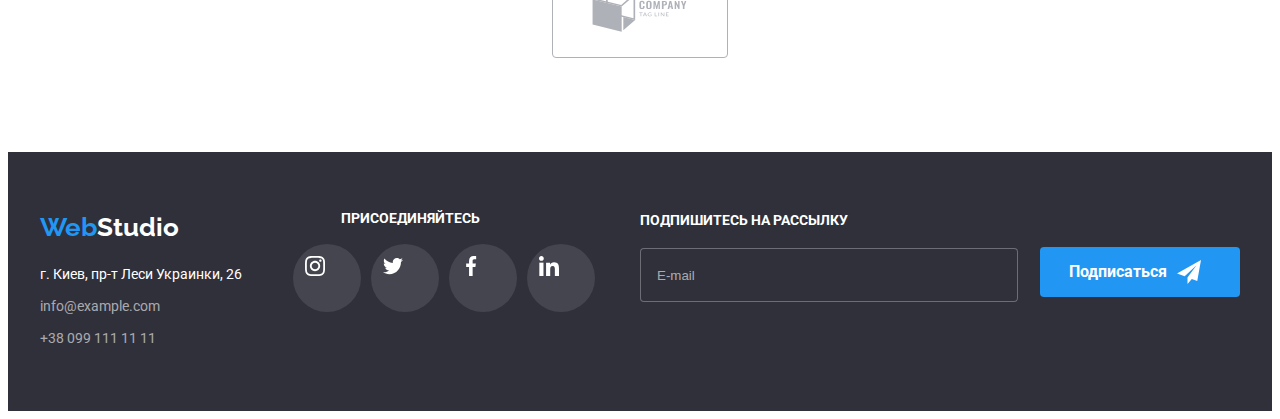
==== commit 7fb82c9b: "photo-zanyatiya" ====
--- a/index.html
+++ b/index.html
@@ -175,32 +175,50 @@
             <h2 class="title">Чем мы занимаемся</h2>
             <ul class="ocupation__list">
                 <li class="list occupation__card">
-                    <article>
-                    <img src="./images/zanyatiya/box1.jpg"
-                    alt="Руки человека печатающие на клавиатуре за компьютерным столом"
-                    width="370"
-                    height="294">
+                    <picture>
+                        <source media="(min-width: 1200px)" srcset="
+                            ./images/zanyatiya/box1-webp@1x.webp 1x,
+                            ./images/zanyatiya/box1-webp@2x.webp 2x
+                            " type="image/webp" />
+                        <source media="(min-width: 1200px)" srcset="
+                            ./images/zanyatiya/box1@1x.jpg 1x,
+                            ./images/zanyatiya/box1@2x.jpg 2x
+                            " />
+                    <img src="#"
+                    alt="Руки человека печатающие на клавиатуре за компьютерным столом"/>
                     <h3 class="ocupation__description">Десктопные приложения</h3>
-                    </article>
+                    </picture>
                 </li>
 
                 <li class="list occupation__card">
-                    <article>
-                    <img src="./images/zanyatiya/box2.jpg"
-                    alt="Руки человека держащие телефон, сидящий за компьютерным столом с ноутбуком"
-                    width="370"
-                    height="294">
-                    </article>
+                    <picture>
+                        <source media="(min-width: 1200px)" srcset="
+                            ./images/zanyatiya/box2-webp@1x.webp 1x,
+                            ./images/zanyatiya/box2-webp@2x.webp 2x
+                            " type="image/webp" />
+                        <source media="(min-width: 1200px)" srcset="
+                            ./images/zanyatiya/box2@1x.jpg 1x,
+                            ./images/zanyatiya/box2@2x.jpg 2x
+                            " />
+                    <img src="#"
+                    alt="Руки человека держащие телефон, сидящий за компьютерным столом с ноутбуком"/>
+                    </picture>
                     <h3 class="ocupation__description">Мобильные приложения</h3>
                 </li>
 
                 <li class="list occupation__card">
-                    <article>
-                    <img src="./images/zanyatiya/box3.jpg"
-                    alt="Человеческая рука держит планшет за компьютерным столом с компьютером"
-                    width="370"
-                    height="294">
-                    </article>
+                    <picture>
+                        <source media="(min-width: 1200px)" srcset="
+                            ./images/zanyatiya/box3-webp@1x.webp 1x,
+                            ./images/zanyatiya/box3-webp@2x.webp 2x
+                            " type="image/webp" />
+                        <source media="(min-width: 1200px)" srcset="
+                            ./images/zanyatiya/box3@1x.jpg 1x,
+                            ./images/zanyatiya/box3@2x.jpg 2x
+                            " />
+                        <img src="#"
+                    alt="Человеческая рука держит планшет за компьютерным столом с компьютером"/>
+                    </picture>
                     <h3 class="ocupation__description">Дизайнерские решения</h3>
                 </li>
             </ul>
@@ -231,14 +249,13 @@
                   " />
     <source media="(max-width: 767px)" srcset="
                     ./images/command/mobil/mobil-demyanenko-webp1x.webp 1x,
-                    ./images/command/mobil/mobil-demyanenko-webp1x.webp 2x
+                    ./images/command/mobil/mobil-demyanenko-webp2x.webp 2x
                   " type="image/webp"/>
     <source media="(max-width: 767px)" srcset="
                     ./images/command/mobil/mobil-demyanenko1x.jpg 1x,
-                    ./images/command/mobil/mobil-demyanenko1x.jpg 2x
+                    ./images/command/mobil/mobil-demyanenko2x.jpg 2x
                   "/>
-    <!-- <img class="teem-link-list-img" src="#" alt="Игорь Демьяненко" width=" " height=" " /> -->
-<img src="#" alt="Фото Игоря Демьяненко" width=" " height=" "/>
+   <img src="#" alt="Фото Игоря Демьяненко"/>
 </picture>                    
                 <div class="team__thumb">
                         <h3 class="team__name">Игорь Демьяненко</h3>
@@ -286,10 +303,33 @@
                 </li>
 
                 <li class="list team__element">
-                    <img src="./images/command/olga-repina.jpg"
-                        alt="Фото Ольги Репиной"
-                        width="270"
-                        height="260">
+                    <picture>
+                        <source media="(min-width: 1200px)" srcset="
+                                        ./images/command/desktop/desktop-repina-webp1x.webp 1x,
+                                        ./images/command/desktop/desktop-repina-webp2x.webp 2x
+                                      " type="image/webp" />
+                        <source media="(min-width: 1200px)" srcset="
+                                        ./images/command/desktop/desktop-repina1x.jpg 1x,
+                                        ./images/command/desktop/desktop-repina2x.jpg 2x
+                                      " />
+                        <source media="(min-width: 768px)" srcset="
+                                        ./images/command/tablet/tablet-repina-webp1x.webp 1x,
+                                        ./images/command/tablet/tablet-repina-webp2x.webp 2x
+                                      " type="image/webp" />
+                        <source media="(min-width: 768px)" srcset="
+                                        ./images/command/tablet/tablet-repina1x.jpg 1x,
+                                        ./images/command/tablet/tablet-repina2x.jpg 2x
+                                      " />
+                        <source media="(max-width: 767px)" srcset="
+                                        ./images/command/mobil/mobil-repina-webp1x.webp 1x,
+                                        ./images/command/mobil/mobil-repina-webp2x.webp 2x
+                                      " type="image/webp" />
+                        <source media="(max-width: 767px)" srcset="
+                                        ./images/command/mobil/mobil-repina1x.jpg 1x,
+                                        ./images/command/mobil/mobil-repina2x.jpg 2x
+                                      " />
+                        <img src="#" alt="Фото Игоря Демьяненко" />
+                    </picture>
                     <div class="team__thumb">
                         <h3 class="team__name">Ольга Репина</h3>
                         <p class="team__profession" lang="en">Frontend Developer</p>
@@ -337,10 +377,33 @@
                 </li>
 
                 <li class="list team__element">
-                    <img src="./images/command/nikolai-tarasov.jpg"
-                        alt="Фото Николая Тарасова"
-                        width="270"
-                        height="260">
+                    <picture>
+                        <source media="(min-width: 1200px)" srcset="
+                                                            ./images/command/desktop/desktop-tarasov-webp1x.webp 1x,
+                                                            ./images/command/desktop/desktop-tarasov-webp2x.webp 2x
+                                                          " type="image/webp" />
+                        <source media="(min-width: 1200px)" srcset="
+                                                            ./images/command/desktop/desktop-tarasov1x.jpg 1x,
+                                                            ./images/command/desktop/desktop-tarasov2x.jpg 2x
+                                                          " />
+                        <source media="(min-width: 768px)" srcset="
+                                                            ./images/command/tablet/tablet-tarasov-webp1x.webp 1x,
+                                                            ./images/command/tablet/tablet-tarasov-webp2x.webp 2x
+                                                          " type="image/webp" />
+                        <source media="(min-width: 768px)" srcset="
+                                                            ./images/command/tablet/tablet-tarasov1x.jpg 1x,
+                                                            ./images/command/tablet/tablet-tarasov2x.jpg 2x
+                                                          " />
+                        <source media="(max-width: 767px)" srcset="
+                                                            ./images/command/mobil/mobil-tarasov-webp1x.webp 1x,
+                                                            ./images/command/mobil/mobil-tarasov-webp2x.webp 2x
+                                                          " type="image/webp" />
+                        <source media="(max-width: 767px)" srcset="
+                                                            ./images/command/mobil/mobil-tarasov1x.jpg 1x,
+                                                            ./images/command/mobil/mobil-tarasov2x.jpg 2x
+                                                          " />
+                        <img src="#" alt="Фото Игоря Демьяненко" />
+                    </picture>
                     <div class="team__thumb">
                         <h3 class="team__name">Николай Тарасов</h3>
                         <p class="team__profession" lang="en">Marketing</p>
@@ -388,10 +451,33 @@
                 </li>
 
                 <li class="list team__element">
-                    <img src="./images/command/mihail-ermakov.jpg"
-                        alt="Фото Михаила Ермакова"
-                        width="270"
-                        height="260">
+                    <picture>
+                        <source media="(min-width: 1200px)" srcset="
+                                        ./images/command/desktop/desktop-ermakov-webp1x.webp 1x,
+                                        ./images/command/desktop/desktop-ermakov-webp2x.webp 2x
+                                      " type="image/webp" />
+                        <source media="(min-width: 1200px)" srcset="
+                                        ./images/command/desktop/desktop-ermakov1x.jpg 1x,
+                                        ./images/command/desktop/desktop-ermakov2x.jpg 2x
+                                      " />
+                        <source media="(min-width: 768px)" srcset="
+                                        ./images/command/tablet/tablet-ermakov-webp1x.webp 1x,
+                                        ./images/command/tablet/tablet-ermakov-webp2x.webp 2x
+                                      " type="image/webp" />
+                        <source media="(min-width: 768px)" srcset="
+                                        ./images/command/tablet/tablet-ermakov1x.jpg 1x,
+                                        ./images/command/tablet/tablet-ermakov2x.jpg 2x
+                                      " />
+                        <source media="(max-width: 767px)" srcset="
+                                        ./images/command/mobil/mobil-ermakov-webp1x.webp 1x,
+                                        ./images/command/mobil/mobil-ermakov-webp2x.webp 2x
+                                      " type="image/webp" />
+                        <source media="(max-width: 767px)" srcset="
+                                        ./images/command/mobil/mobil-ermakov1x.jpg 1x,
+                                        ./images/command/mobil/mobil-ermakov2x.jpg 2x
+                                      " />
+                        <img src="#" alt="Фото Игоря Демьяненко" />
+                    </picture>
                     <div class="team__thumb">
                         <h3 class="team__name">Михаил Ермаков</h3>
                         <p class="team__profession" lang="en">UI Designer</p>
@@ -642,43 +728,3 @@
 <script src="./js/menu.js"></script>
 </body>
 </html>
-
-<!-- <li class="teem-link-list-item">
-    <picture>
-        <source media="(min-width: 1200px)" srcset="
-                    ./images/desktop/product_designer.webp    1x,
-                    ./images/desktop/product_designer@2x.webp 2x
-                  " type="image/webp" />
-        <source media="(min-width: 1200px)" srcset="
-                    ./images/desktop/product_designer.jpg    1x,
-                    ./images/desktop/product_designer@2x.jpg 2x
-                  " />
-        <source media="(min-width: 768px)" srcset="
-                    ./images/tablet/product_designer.webp    1x,
-                    ./images/tablet/product_designer@2x.webp 2x
-                  " type="image/webp" />
-        <source media="(min-width: 768px)" srcset="
-                    ./images/tablet/product_designer.jpg    1x,
-                    ./images/tablet/product_designer@2x.jpg 2x
-                  " />
-        <source media="(max-width: 767px)" srcset="
-                    ./images/mobile/product_designer.webp    1x,
-                    ./images/mobile/product_designer@2x.webp 2x
-                  " type="image/webp" />
-        <source media="(max-width: 767px)" srcset="
-                    ./images/mobile/product_designer.jpg    1x,
-                    ./images/mobile/product_designer@2x.jpg 2x
-                  " />
-        <img class="teem-link-list-img" src="#" alt="Игорь Демьяненко" width=" " height=" " />
-    </picture>
-    <div class="teem-description">
-        <h3 class="teem-links-item-title">Игорь Демьяненко</h3>
-        <p class="teem-links-item-description" lang="en">Product Designer</p>
-        <ul class="social-list">
-            <li class="social-list-item list">
-                <a class="social-list-link" href="">
-                    <svg class="social-list-icon">
-                        <use href="./images/icons.svg#icon-instagram"></use>
-                    </svg>
-                </a>
-            </li> -->